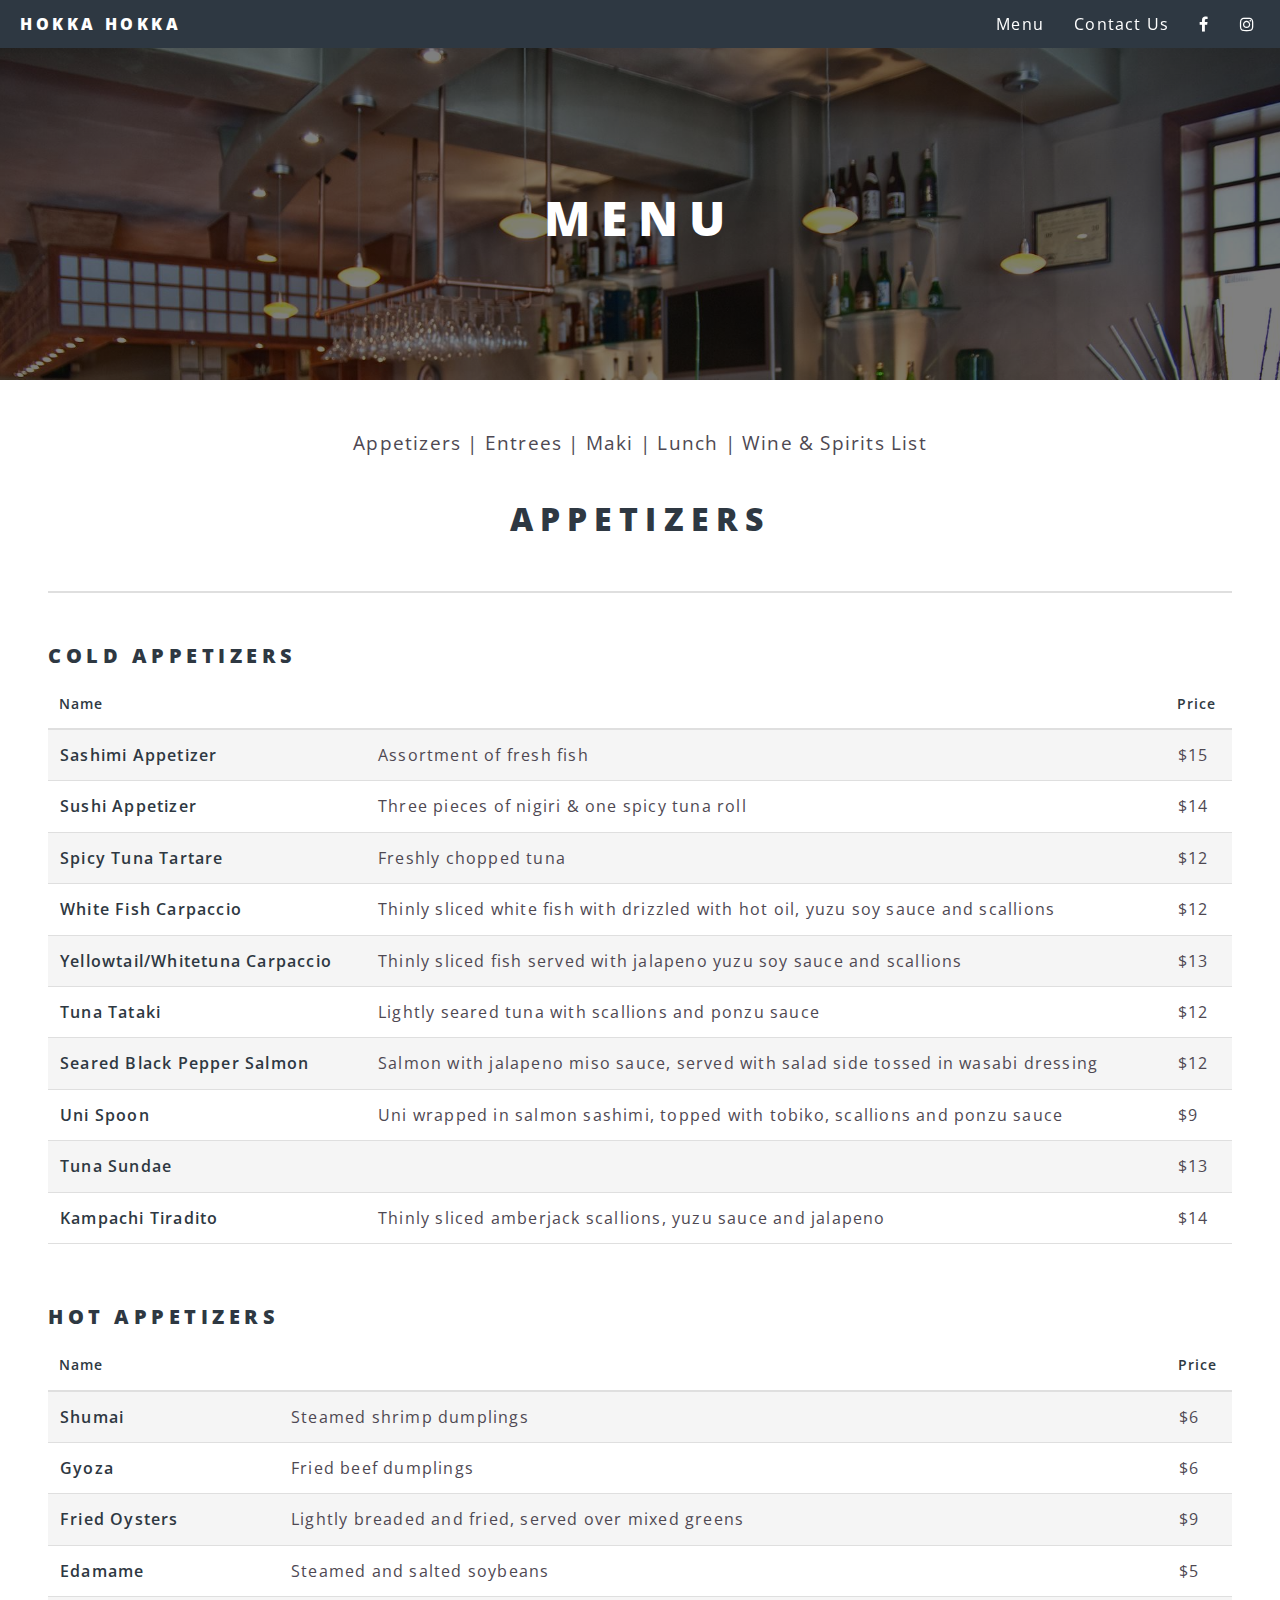
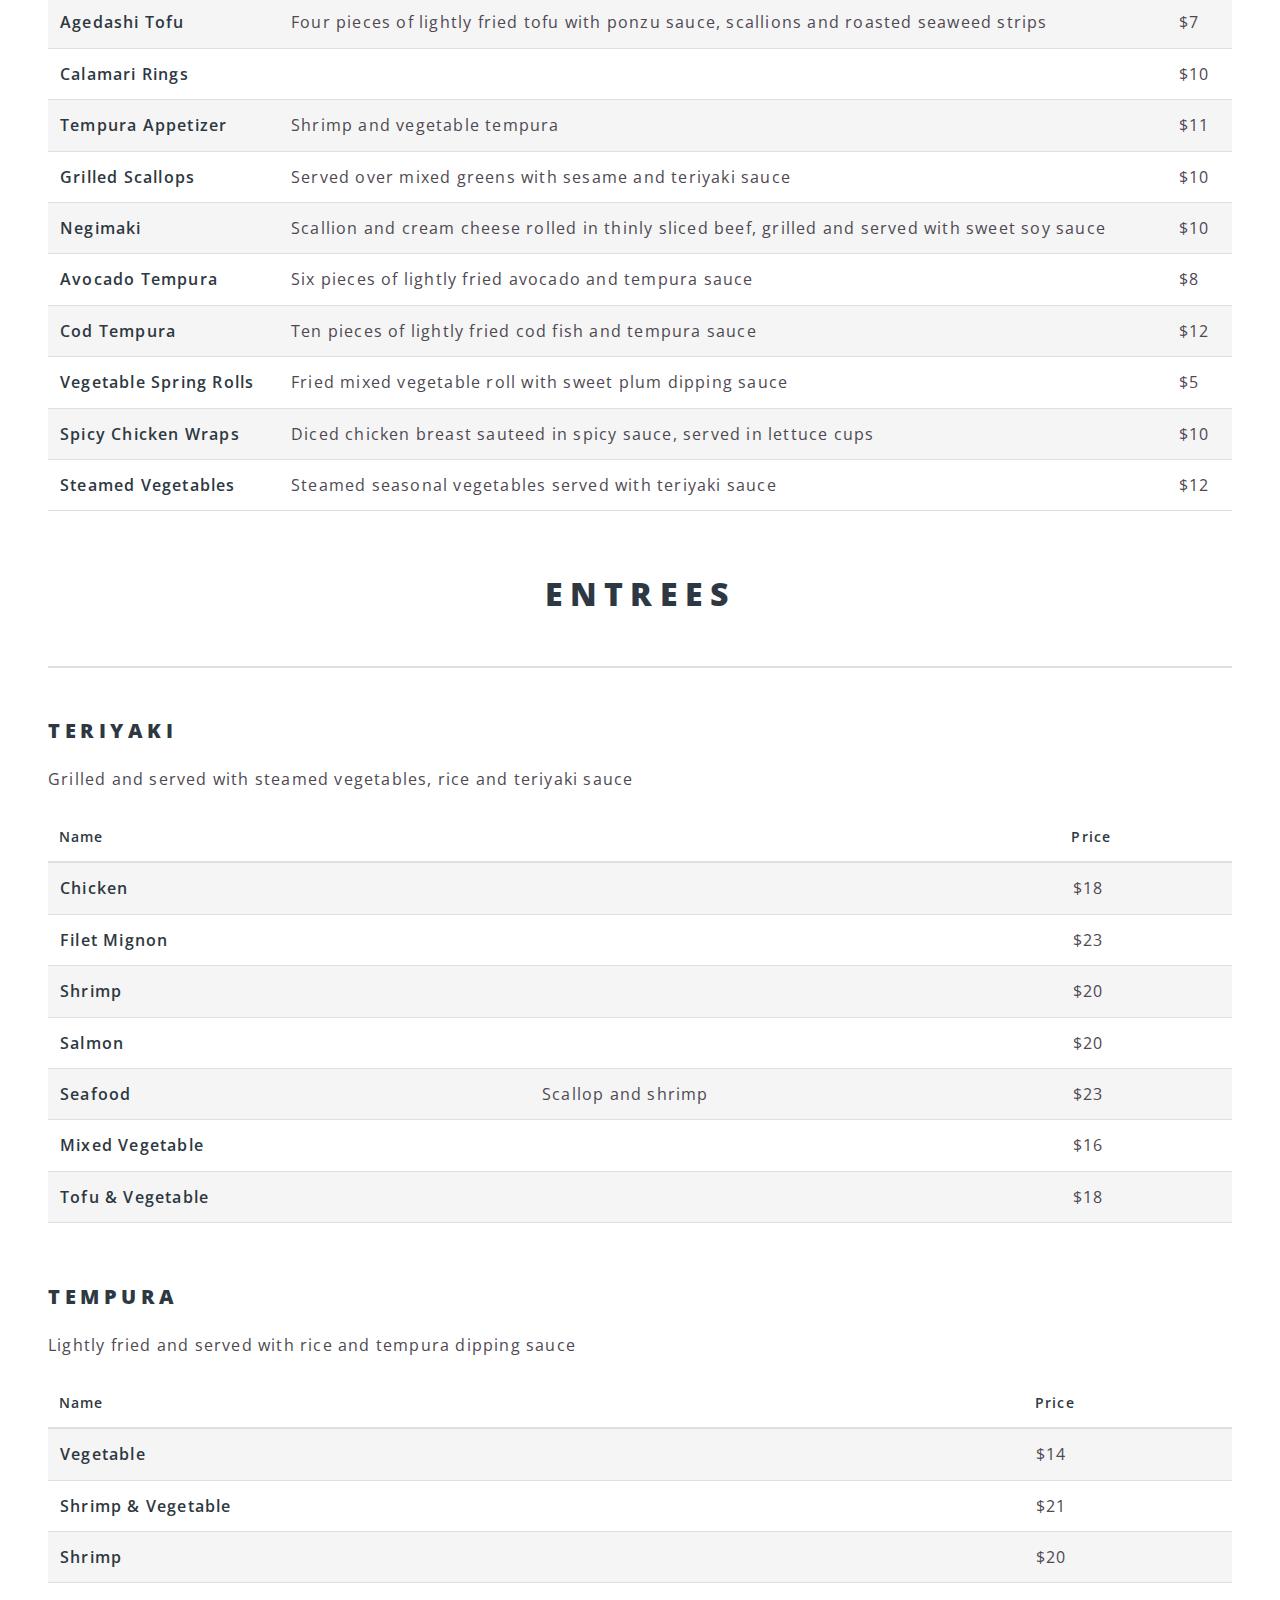
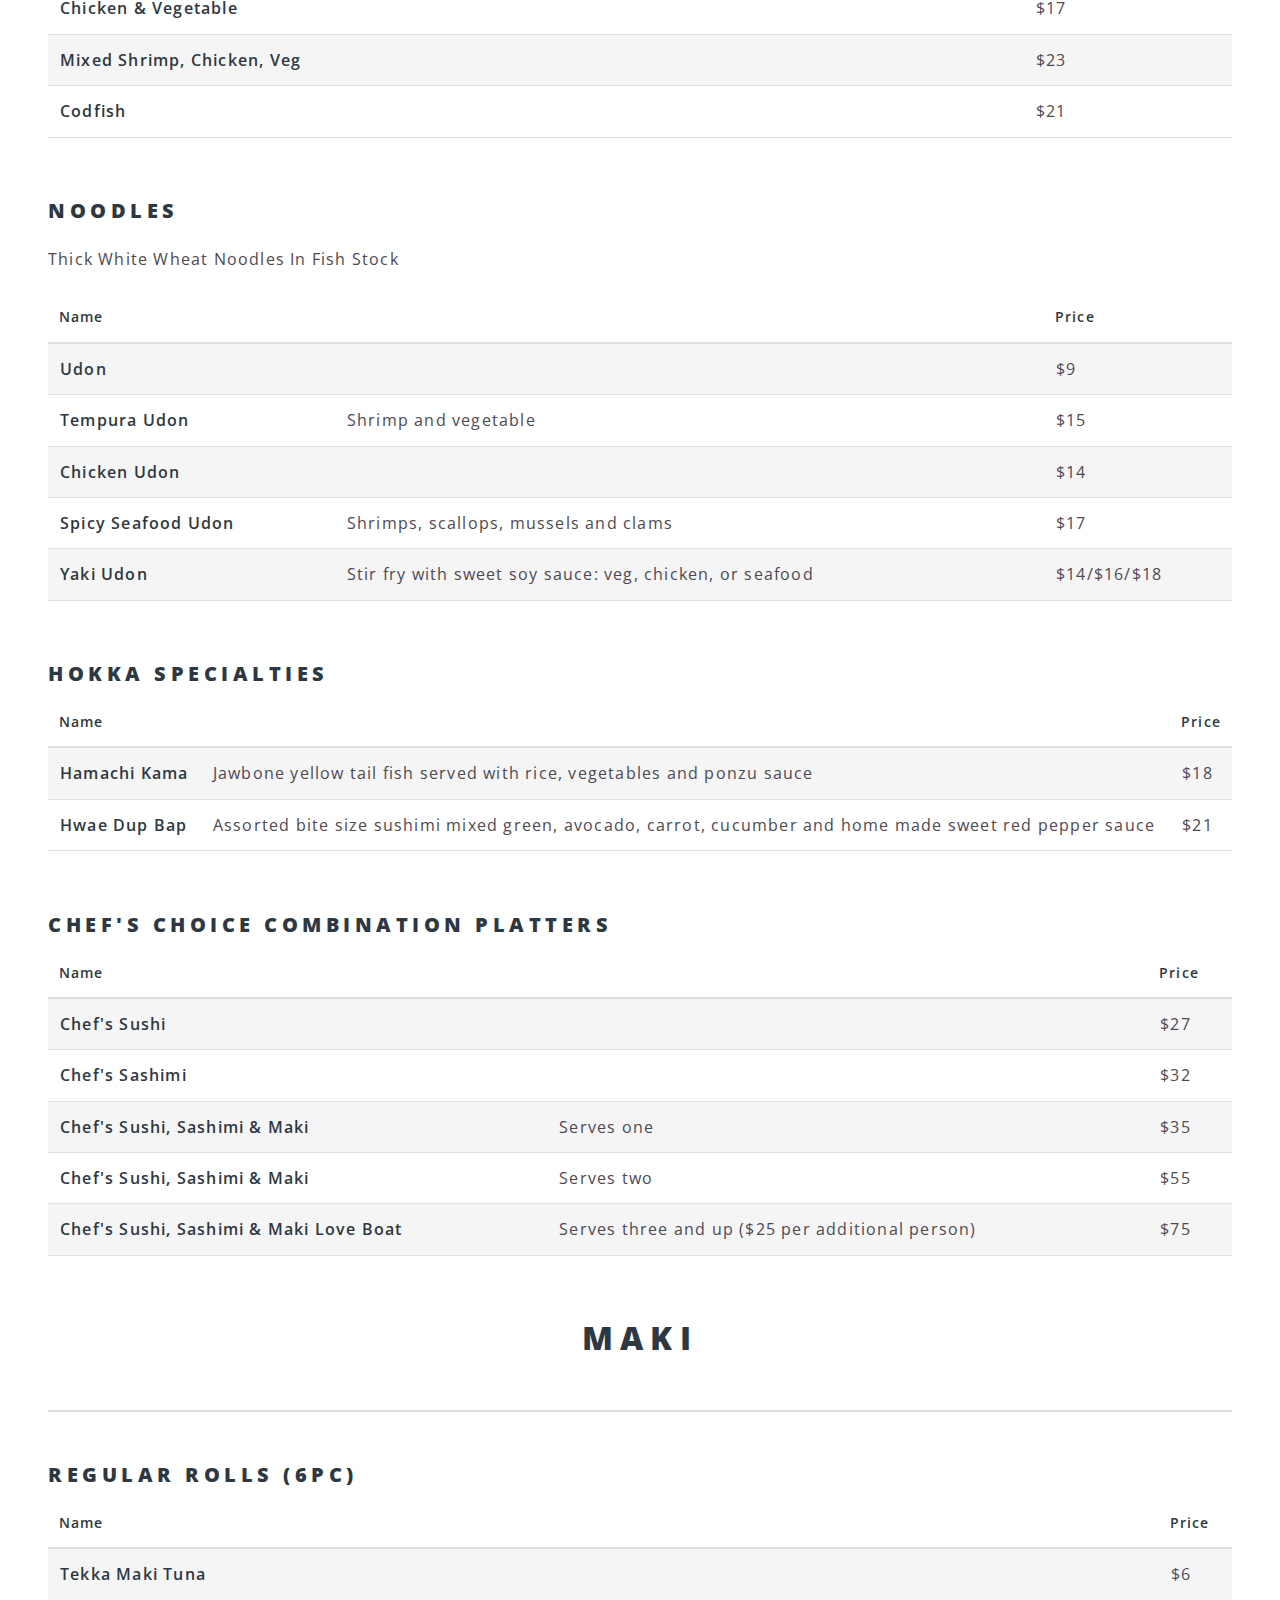
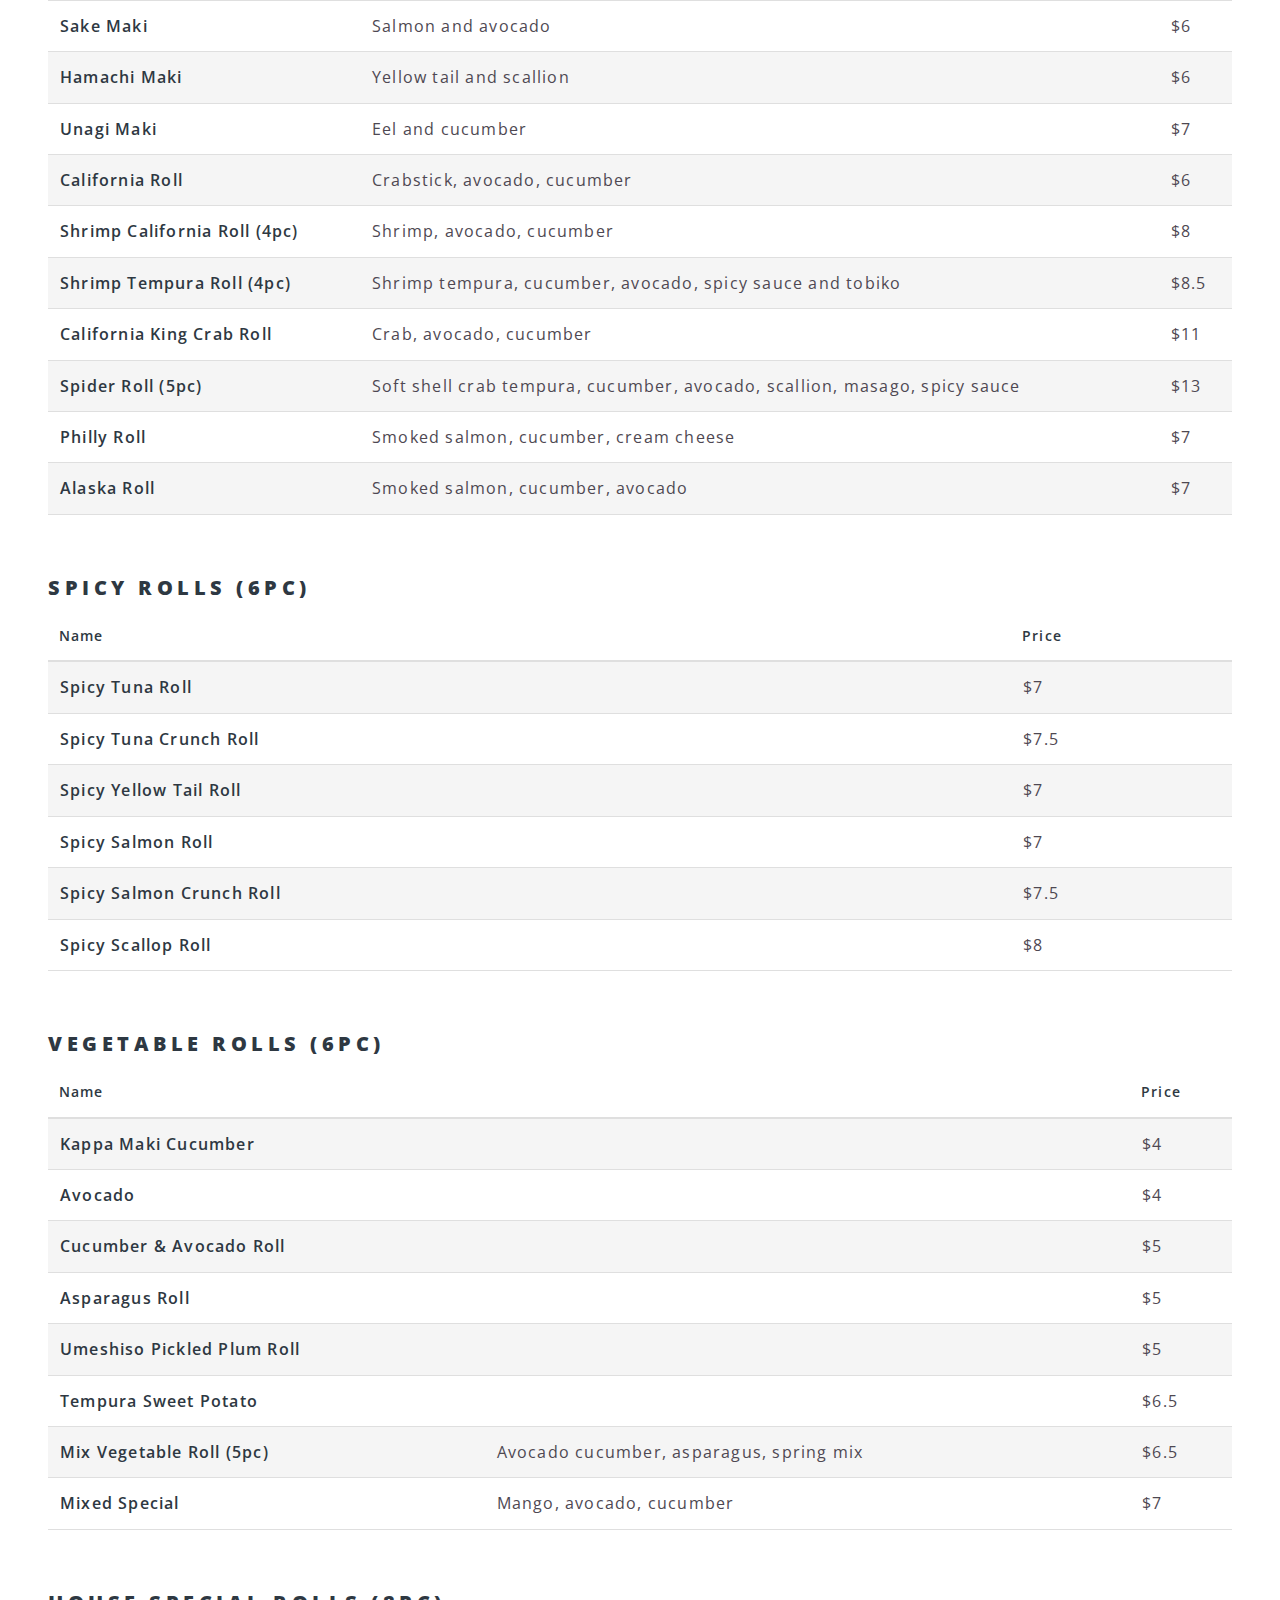
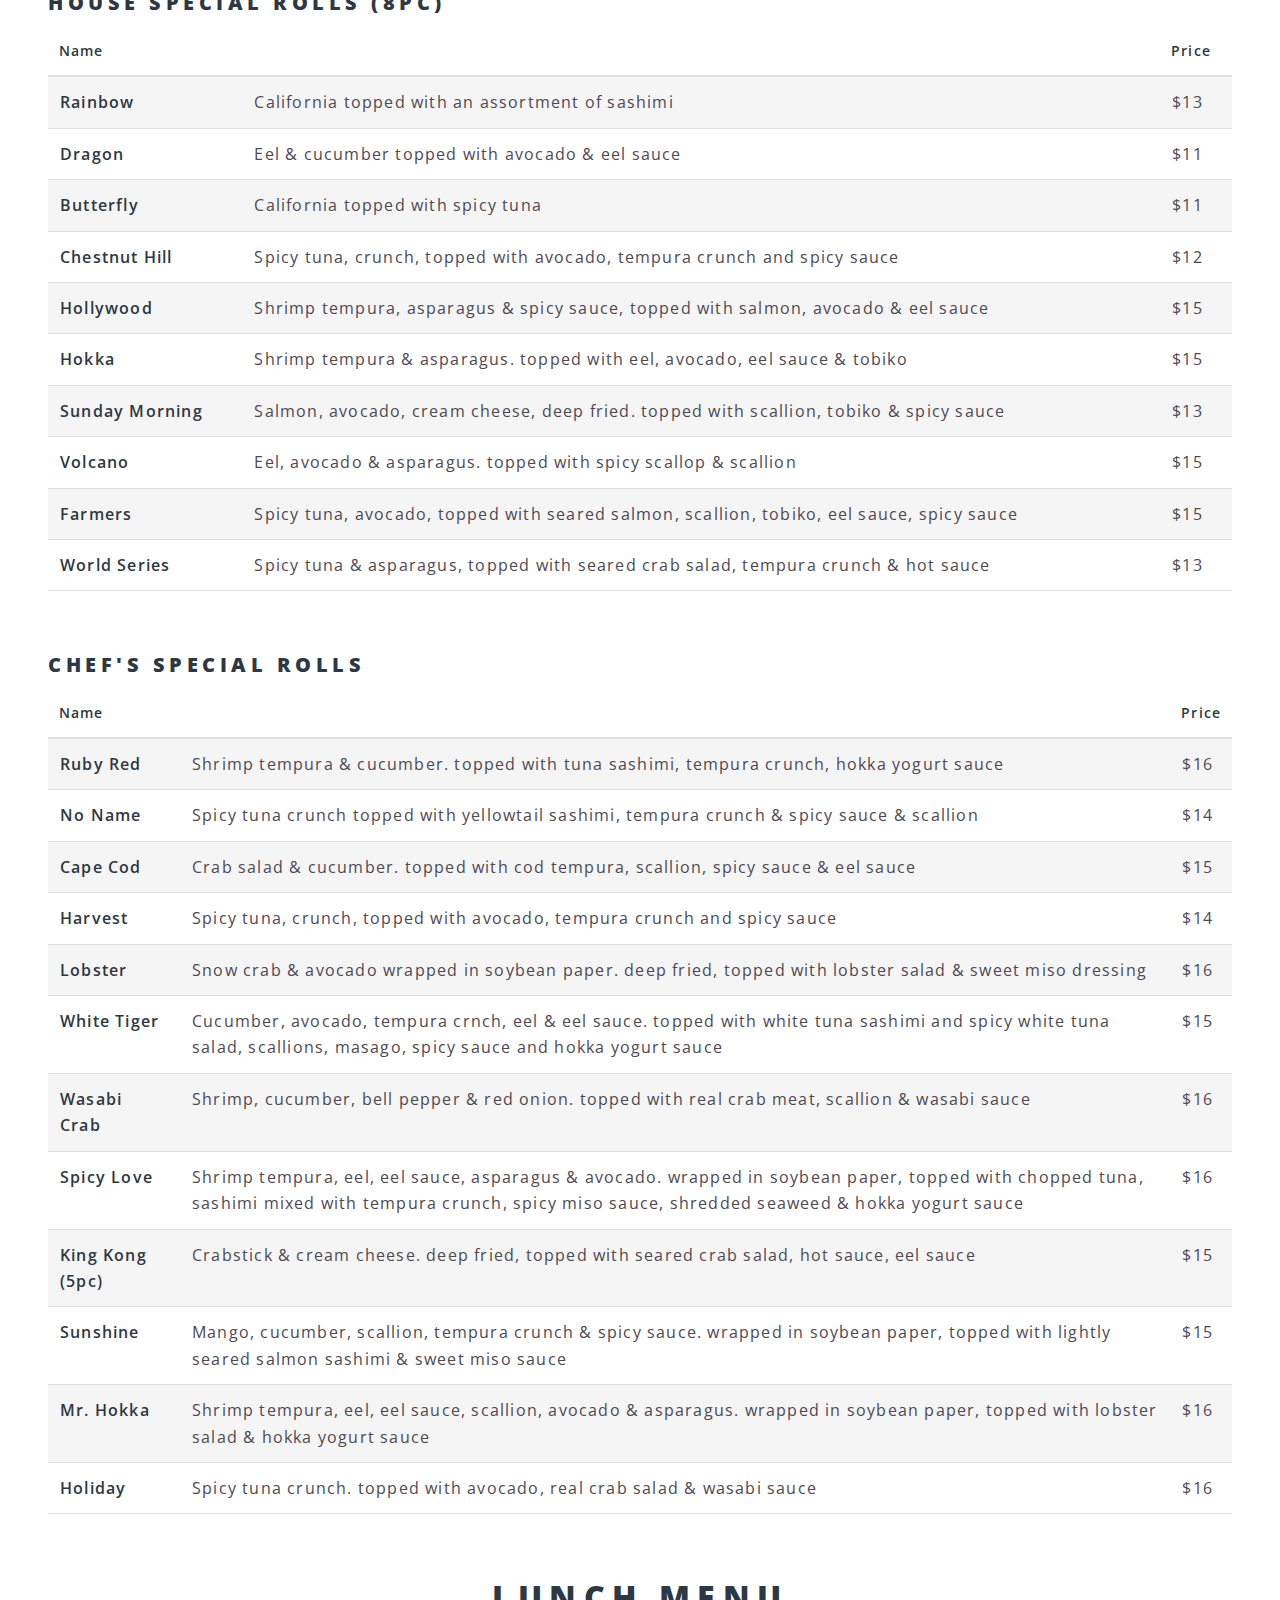
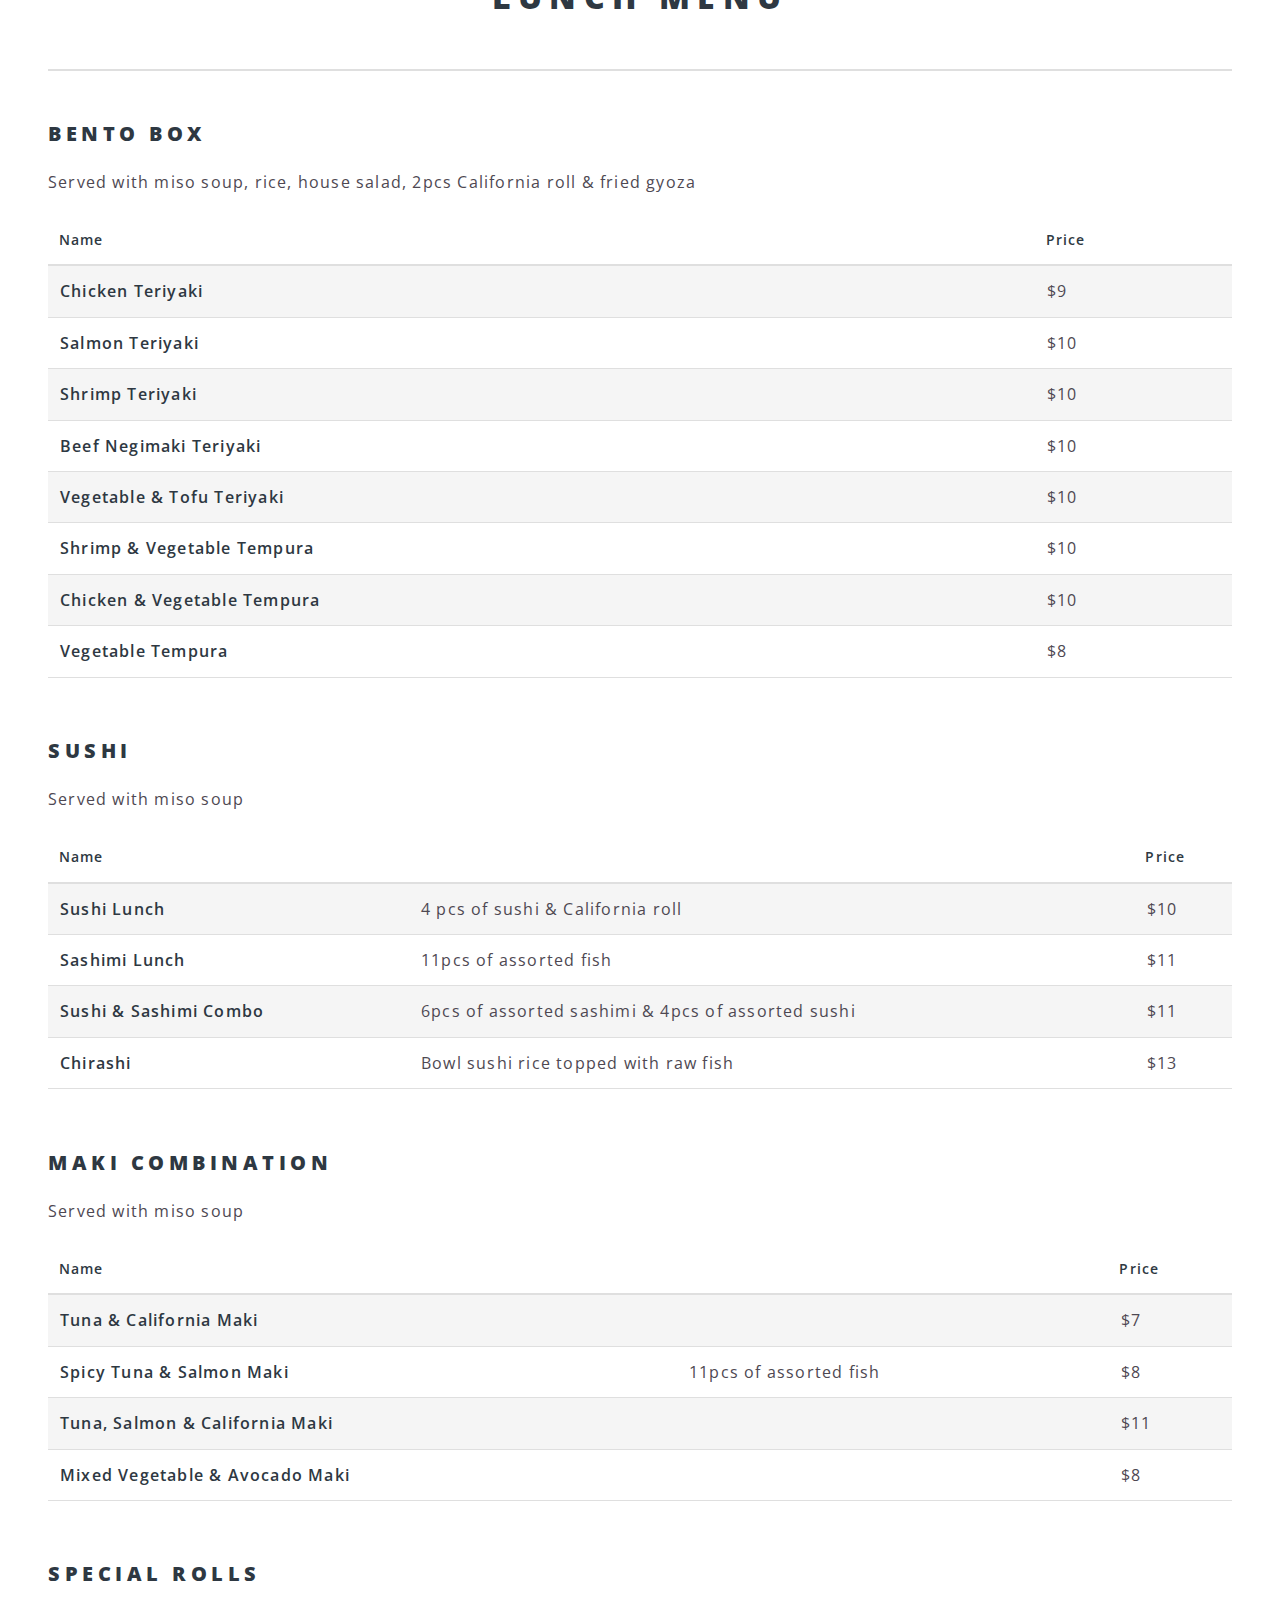
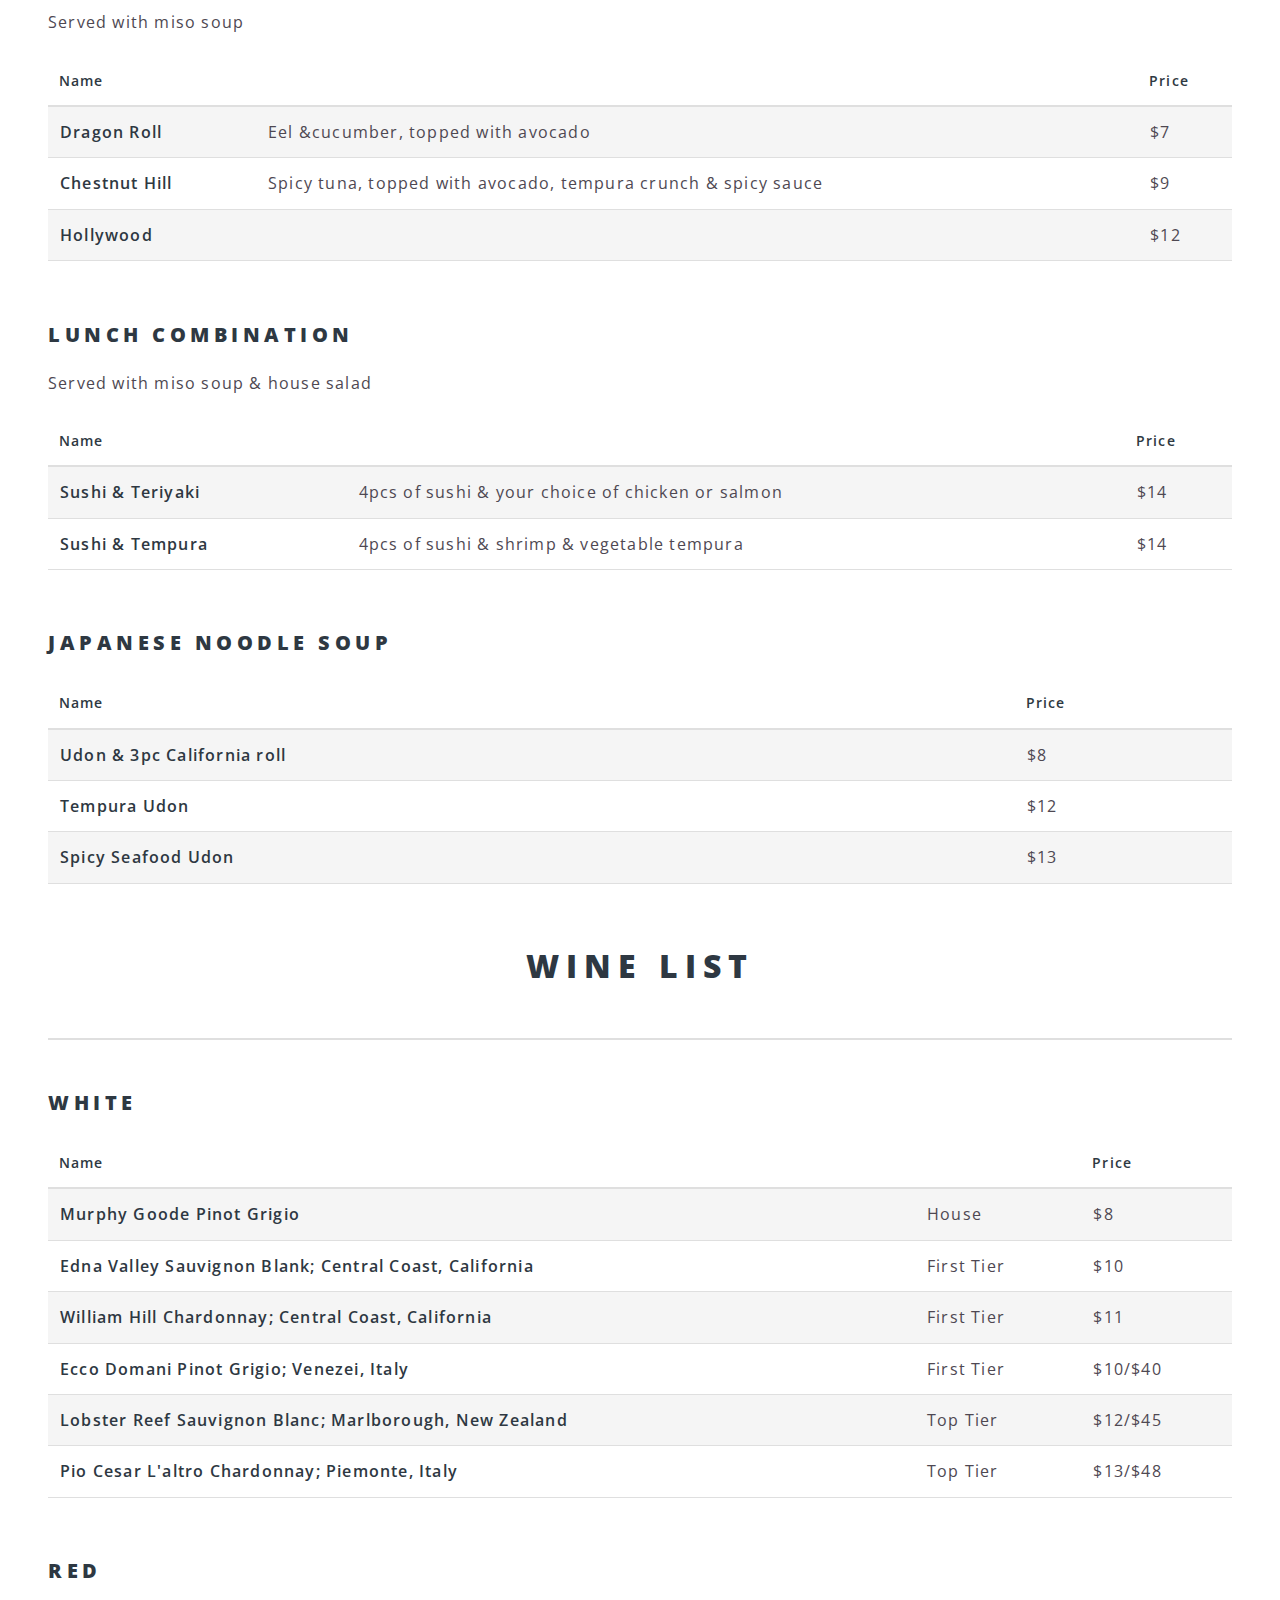
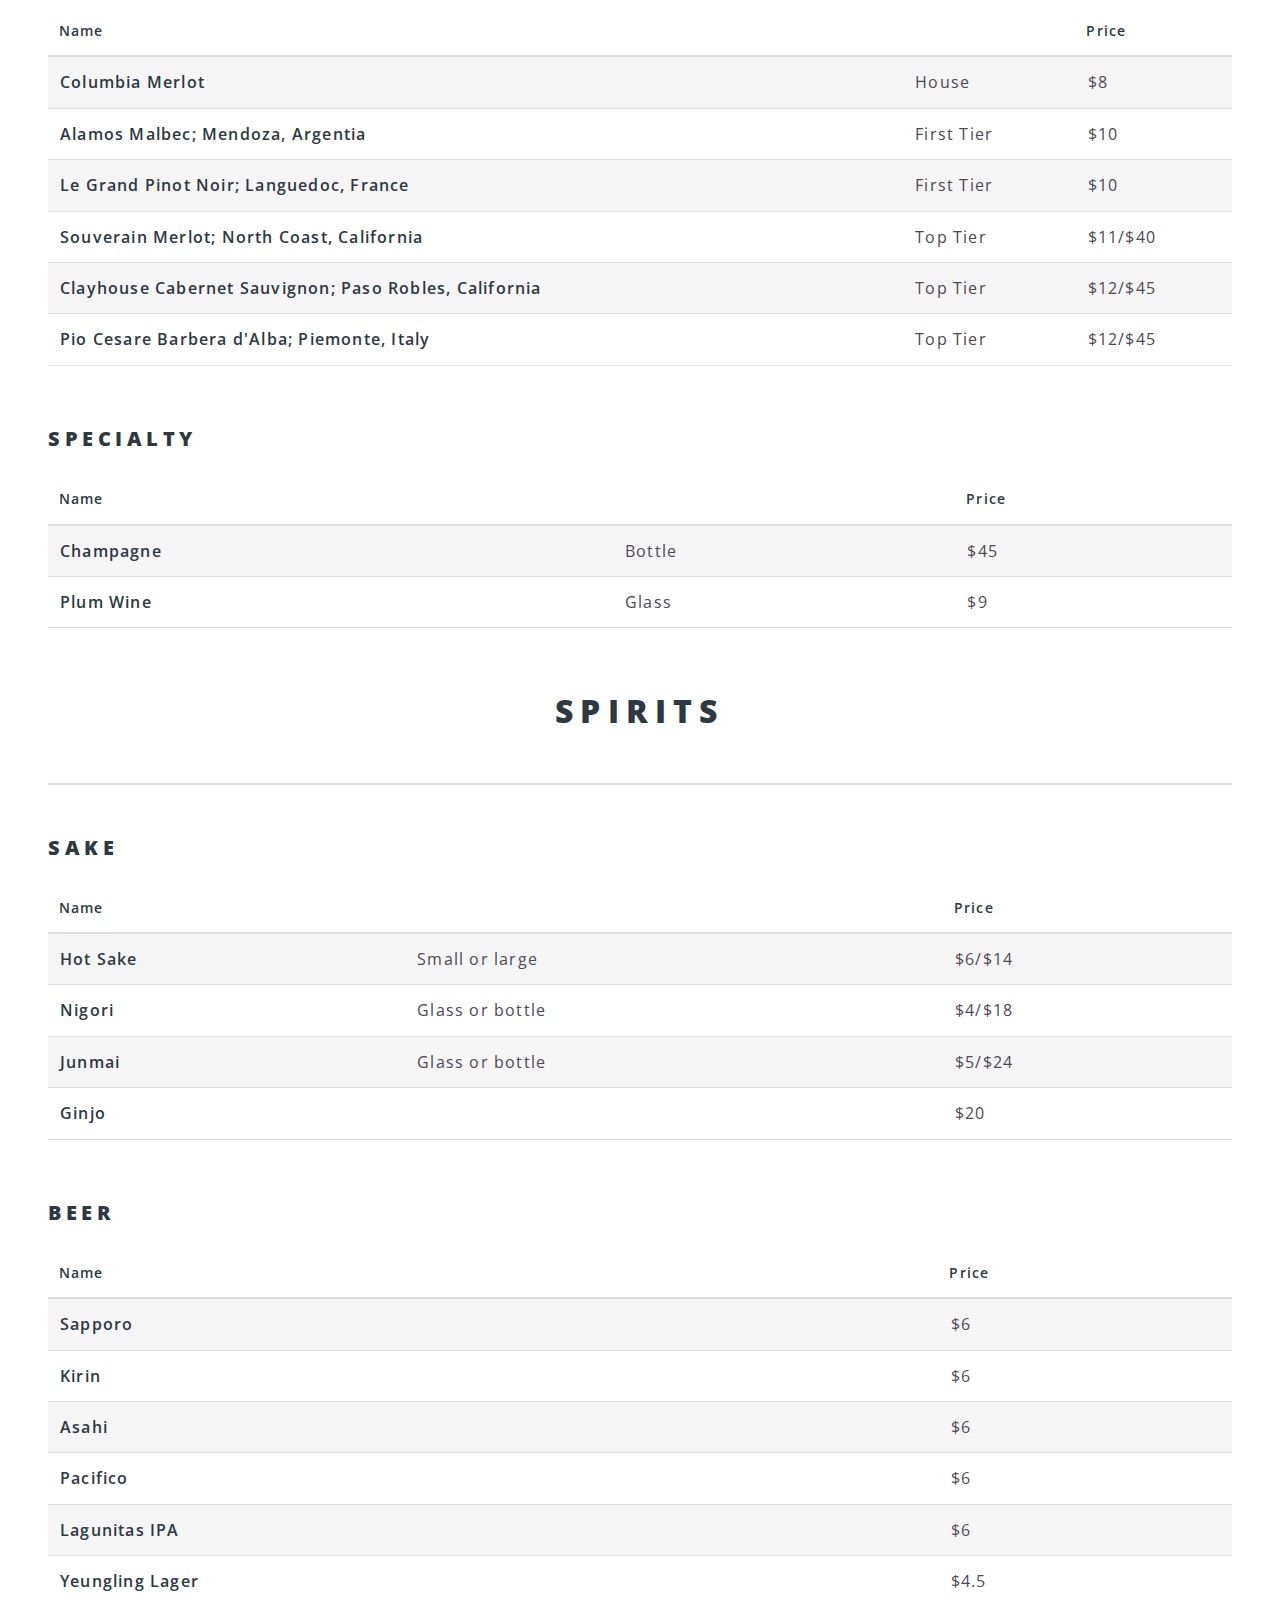
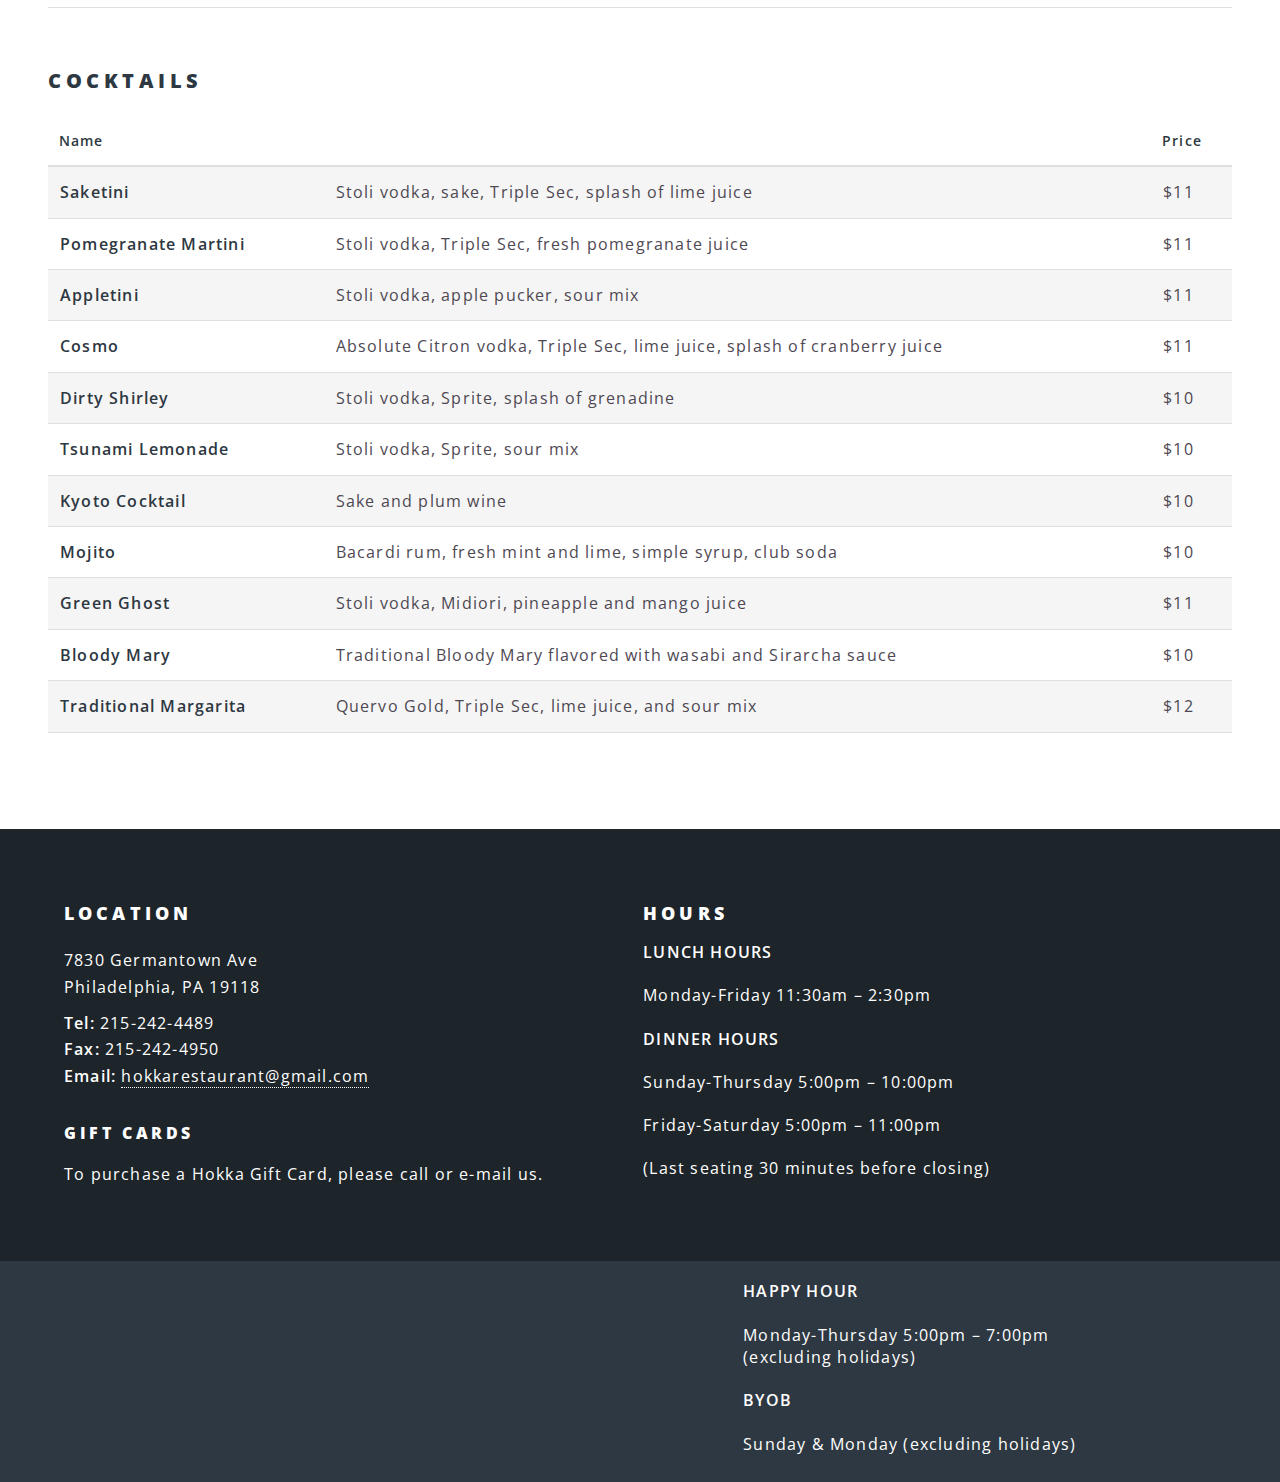
==== menu.html @ ac5560d0 "added nav bar" ====
<!DOCTYPE HTML>
<!--
	Spectral by HTML5 UP
	html5up.net | @ajlkn
	Free for personal and commercial use under the CCA 3.0 license (html5up.net/license)
-->
<html>
	<head>
		<title>Menu - Hokka Hokka</title>
		<meta charset="utf-8" />
		<meta name="viewport" content="width=device-width, initial-scale=1" />
		<meta name="twitter:title" content="Menu"/>
		<meta name="twitter:url" content="http://www.restauranthokka.com/menu/"/>
		<meta name="twitter:card" content="contact"/>

		<meta property="og:site_name" content="Contact Us - Hokka Hokka"/>
		<meta property="og:title" content="Contact Us"/>
		<meta property="og:url" content="http://www.restauranthokka.com/menu/"/>
		<meta property="og:type" content="website"/>

		<meta itemprop="name" content="Contact Page"/>
		<meta itemprop="url" content="http://www.restauranthokka.com/menu/"/>

		<link rel="shortcut icon" href="images/hokka-icon.ico" type="images/hokka-icon.ico">
		<link rel="canonical" href="http://http://www.restauranthokka.com/"/>

		<!--[if lte IE 8]><script src="assets/js/ie/html5shiv.js"></script><![endif]-->
		<link rel="stylesheet" href="assets/css/main.css" />
		<!--[if lte IE 8]><link rel="stylesheet" href="assets/css/ie8.css" /><![endif]-->
		<!--[if lte IE 9]><link rel="stylesheet" href="assets/css/ie9.css" /><![endif]-->
	</head>
	<body>

		<!-- Page Wrapper -->
			<div id="page-wrapper">

				<!-- Header -->
					<header id="header">
						<h1><a href="index.html">Hokka Hokka</a></h1>
						<nav id="nav">
							<div class="navText">
									<a class = "navLink" href="menu.html" class="menuToggle"> Menu </a>
								</div>
							<div class="navText">
								<a href="contact.html" class="navLink"> Contact Us </a>
							</div>
														<div class="mobileNav">
							<div class = "navText">
								<ul class="icons">
									<li><a href="https://www.facebook.com/pages/Hokka-Hokka-Restaurant/210465522297237" class="icon fa-facebook"><span class="label">Facebook</span></a></li>
								</ul>
							</div>
							<div class = "navText">
								<ul class="icons">
									<li><a href="https://www.instagram.com/hokka.hokka/" class="icon fa-instagram"><span class="label">Instagram</span></a></li>
								</ul>
							</div>
						</div>


														<ul class="navDrop">
														  <li class="dropdown">
														    <a href="javascript:void(0)" class="dropbtn" onclick="myFunction()">More</a>
														    <div class="dropdown-content" id="myDropdown">
														      <a href="menu.html">Menu</a>
														      <a href="contact.html">Contact</a>
														    </div>
														  </li>
														</ul>
						</nav>
					</header>

				<!-- Main -->
					<article id="main">
						<header>
							<h2 style="font-size: 3em;">Menu</h2>


<!-- might add navigation jump subtext -->

						</header>
						<section class="wrapper style5" style="padding-top: 50px;">
							<p style = "font-size:1.2em; text-align: center;"><a href="#app"  class = "navLink">Appetizers</a> | <a href="#entrees" class = "navLink">Entrees</a> | <a href="#maki" class = "navLink">Maki</a> | <a href="#lunch" class = "navLink">Lunch</a> | <a href="#wine" class = "navLink">Wine & Spirits List</a></p>
							<section class ="tableMargin">
								<div class="menuTable">
								<a name="app"><h4 class ="app" style="text-align: center; font-size: 2em;">Appetizers</h4></a>
								<hr />
								<h5 style="font-size:1.25em;">Cold Appetizers</h5>
								<div class="table-wrapper">
									<table class="menu" style="width: 100%;">
										<thead>
											<tr>
												<th id="menuName">Name</th>
												<th></th>
												<th id="menuName">Price</th>
											</tr>
										</thead>
										<tbody>
											<tr>
												<td><strong>Sashimi Appetizer</strong></td>
												<td>Assortment of fresh fish</td>
												<td>$15</td>
											</tr>
											<tr>
												<td><strong>Sushi Appetizer</strong></td>
												<td>Three pieces of nigiri & one spicy tuna roll</td>
												<td>$14</td>
											</tr>
											<tr>
												<td><strong>Spicy Tuna Tartare</strong></td>
												<td>Freshly chopped tuna</td>
												<td>$12</td>
											</tr>
											<tr>
												<td><strong>White Fish Carpaccio</strong></td>
												<td>Thinly sliced white fish with drizzled with hot oil, yuzu soy sauce and scallions</td>
												<td>$12</td>
											</tr>
											<tr>
												<td><strong>Yellowtail/Whitetuna Carpaccio</strong></td>
												<td>Thinly sliced fish served with jalapeno yuzu soy sauce and scallions</td>
												<td>$13</td>
											</tr>
											<tr>
												<td><strong>Tuna Tataki</strong></td>
												<td>Lightly seared tuna with scallions and ponzu sauce</td>
												<td>$12</td>
											</tr>
											<tr>
												<td><strong>Seared Black Pepper Salmon</strong></td>
												<td>Salmon with jalapeno miso sauce, served with salad side tossed in wasabi dressing</td>
												<td>$12</td>
											</tr>
											<tr>
												<td><strong>Uni Spoon</strong></td>
												<td>Uni wrapped in salmon sashimi, topped with tobiko, scallions and ponzu sauce</td>
												<td>$9</td>
											</tr>
											<tr>
												<td><strong>Tuna Sundae</strong></td>
												<td></td>
												<td>$13</td>
											</tr>
											<tr>
												<td><strong>Kampachi Tiradito</strong></td>
												<td>Thinly sliced amberjack scallions, yuzu sauce and jalapeno</td>
												<td>$14</td>
											</tr>
										</tbody>
									</table>
								</div>
								<br>
								<h5 style="font-size:1.25em;">Hot Appetizers</h5>
								<div class="table-wrapper">
									<table>
										<thead>
											<tr>
												<th id="menuName">Name</th>
												<th></th>
												<th id="menuName">Price</th>
											</tr>
										</thead>
										<tbody>
											<tr>
												<td><strong>Shumai</strong></td>
												<td>Steamed shrimp dumplings</td>
												<td>$6</td>
											</tr>
											<tr>
												<td><strong>Gyoza</strong></td>
												<td>Fried beef dumplings</td>
												<td>$6</td>
											</tr>
											<tr>
												<td><strong>Fried Oysters</strong></td>
												<td>Lightly breaded and fried, served over mixed greens</td>
												<td>$9</td>
											</tr>
											<tr>
												<td><strong>Edamame</strong></td>
												<td>Steamed and salted soybeans</td>
												<td>$5</td>
											</tr>
											<tr>
												<td><strong>Agedashi Tofu</strong></td>
												<td>Four pieces of lightly fried tofu with ponzu sauce, scallions and roasted seaweed strips</td>
												<td>$7</td>
											</tr>
											<tr>
												<td><strong>Calamari Rings</strong></td>
												<td></td>
												<td>$10</td>
											</tr>
											<tr>
												<td><strong>Tempura Appetizer</strong></td>
												<td>Shrimp and vegetable tempura</td>
												<td>$11</td>
											</tr>
											<tr>
												<td><strong>Grilled Scallops</strong></td>
												<td>Served over mixed greens with sesame and teriyaki sauce</td>
												<td>$10</td>
											</tr>
											<tr>
												<td><strong>Negimaki</strong></td>
												<td>Scallion and cream cheese rolled in thinly sliced beef, grilled and served with sweet soy sauce</td>
												<td>$10</td>
											</tr>
											<tr>
												<td><strong>Avocado Tempura</strong></td>
												<td>Six pieces of lightly fried avocado and tempura sauce</td>
												<td>$8</td>
											</tr>
											<tr>
												<td><strong>Cod Tempura</strong></td>
												<td>Ten pieces of lightly fried cod fish and tempura sauce</td>
												<td>$12</td>
											</tr>
											<tr>
												<td><strong>Vegetable Spring Rolls</strong></td>
												<td>Fried mixed vegetable roll with sweet plum dipping sauce</td>
												<td>$5</td>
											</tr>
											<tr>
												<td><strong>Spicy Chicken Wraps</strong></td>
												<td>Diced chicken breast sauteed in spicy sauce, served in lettuce cups</td>
												<td>$10</td>
											</tr>
											<tr>
												<td><strong>Steamed Vegetables</strong></td>
												<td>Steamed seasonal vegetables served with teriyaki sauce</td>
												<td>$12</td>
											</tr>
										</tbody>
									</table>
								</div>
								<br>
								<a name="entrees"><h4 style="text-align: center; font-size: 2em;">Entrees</h4></a>
								<hr />
								<h5 style="font-size:1.25em;">Teriyaki</h5>
								<p> Grilled and served with steamed vegetables, rice and teriyaki sauce </p>
								<div class="table-wrapper">
									<table>
										<thead>
											<tr>
												<th id="menuName">Name</th>
												<th></th>
												<th id="menuName">Price</th>
											</tr>
										</thead>
										<tbody>
											<tr>
												<td><strong>Chicken</strong></td>
												<td></td>
												<td>$18</td>
											</tr>
											<tr>
												<td><strong>Filet Mignon</strong></td>
												<td></td>
												<td>$23</td>
											</tr>
											<tr>
												<td><strong>Shrimp</strong></td>
												<td></td>
												<td>$20</td>
											</tr>
											<tr>
												<td><strong>Salmon</strong></td>
												<td></td>
												<td>$20</td>
											</tr>
											<tr>
												<td><strong>Seafood</strong></td>
												<td>Scallop and shrimp</td>
												<td>$23</td>
											</tr>
											<tr>
												<td><strong>Mixed Vegetable</strong></td>
												<td></td>
												<td>$16</td>
											</tr>
											<tr>
												<td><strong>Tofu & Vegetable</strong></td>
												<td></td>
												<td>$18</td>
											</tr>
										</tbody>
									</table>
								</div>
								<br>
								<h5 style="font-size:1.25em;">Tempura</h5>
								<p> Lightly fried and served with rice and tempura dipping sauce </p>
								<div class="table-wrapper">
									<table>
										<thead>
											<tr>
												<th id="menuName">Name</th>
												<th></th>
												<th id="menuName">Price</th>
											</tr>
										</thead>
										<tbody>
											<tr>
												<td><strong>Vegetable</strong></td>
												<td></td>
												<td>$14</td>
											</tr>
											<tr>
												<td><strong>Shrimp & Vegetable</strong></td>
												<td></td>
												<td>$21</td>
											</tr>
											<tr>
												<td><strong>Shrimp</strong></td>
												<td></td>
												<td>$20</td>
											</tr>
											<tr>
												<td><strong>Chicken & Vegetable</strong></td>
												<td></td>
												<td>$17</td>
											</tr>
											<tr>
												<td><strong>Mixed Shrimp, Chicken, Veg</strong></td>
												<td></td>
												<td>$23</td>
											</tr>
											<tr>
												<td><strong>Codfish</strong></td>
												<td></td>
												<td>$21</td>
											</tr>
										</tbody>
									</table>
								</div>
								<br>
								<h5 style="font-size:1.25em;">Noodles</h5>
								<p> Thick White Wheat Noodles In Fish Stock </p>
								<div class="table-wrapper">
									<table>
										<thead>
											<tr>
												<th id="menuName">Name</th>
												<th></th>
												<th id="menuName">Price</th>
											</tr>
										</thead>
										<tbody>
											<tr>
												<td><strong>Udon</strong></td>
												<td></td>
												<td>$9</td>
											</tr>
											<tr>
												<td><strong>Tempura Udon</strong></td>
												<td>Shrimp and vegetable</td>
												<td>$15</td>
											</tr>
											<tr>
												<td><strong>Chicken Udon</strong></td>
												<td></td>
												<td>$14</td>
											</tr>
											<tr>
												<td><strong>Spicy Seafood Udon</strong></td>
												<td>Shrimps, scallops, mussels and clams</td>
												<td>$17</td>
											</tr>
											<tr>
												<td><strong>Yaki Udon</strong></td>
												<td>Stir fry with sweet soy sauce: veg, chicken, or seafood</td>
												<td>$14/$16/$18</td>
											</tr>
										</tbody>
									</table>
								</div>
								<br>
								<h5 style="font-size:1.25em;">Hokka Specialties</h5>
								<div class="table-wrapper">
									<table>
										<thead>
											<tr>
												<th id="menuName">Name</th>
												<th></th>
												<th id="menuName">Price</th>
											</tr>
										</thead>
										<tbody>
											<tr>
												<td><strong>Hamachi Kama</strong></td>
												<td>Jawbone yellow tail fish served with rice, vegetables and ponzu sauce</td>
												<td>$18</td>
											</tr>
											<tr>
												<td><strong>Hwae Dup Bap</strong></td>
												<td>Assorted bite size sushimi mixed green, avocado, carrot, cucumber and home made sweet red pepper sauce</td>
												<td>$21</td>
											</tr>
										</tbody>
									</table>
								</div>
								<br>
								<h5 style="font-size:1.25em;">Chef's Choice Combination Platters</h5>
								<div class="table-wrapper">
									<table>
										<thead>
											<tr>
												<th id="menuName">Name</th>
												<th></th>
												<th id="menuName">Price</th>
											</tr>
										</thead>
										<tbody>
											<tr>
												<td><strong>Chef's Sushi</strong></td>
												<td></td>
												<td>$27</td>
											</tr>
											<tr>
												<td><strong>Chef's Sashimi</strong></td>
												<td></td>
												<td>$32</td>
											</tr>
											<tr>
												<td><strong>Chef's Sushi, Sashimi & Maki</strong></td>
												<td>Serves one</td>
												<td>$35</td>
											</tr>
											<tr>
												<td><strong>Chef's Sushi, Sashimi & Maki</strong></td>
												<td>Serves two</td>
												<td>$55</td>
											</tr>
											<tr>
												<td><strong>Chef's Sushi, Sashimi & Maki Love Boat</strong></td>
												<td>Serves three and up ($25 per additional person)</td>
												<td>$75</td>
											</tr>
										</tbody>
									</table>
								</div>
								<br>
								<a name="maki"><h4 style="text-align: center; font-size: 2em;">Maki</h4></a>
								<hr />
								<h5 style="font-size:1.25em;">Regular Rolls (6pc)</h5>
								<div class="table-wrapper">
									<table>
										<thead>
											<tr>
												<th id="menuName">Name</th>
												<th></th>
												<th id="menuName">Price</th>
											</tr>
										</thead>
										<tbody>
											<tr>
												<td><strong>Tekka Maki Tuna</strong></td>
												<td></td>
												<td>$6</td>
											</tr>
											<tr>
												<td><strong>Sake Maki</strong></td>
												<td>Salmon and avocado</td>
												<td>$6</td>
											</tr>
											<tr>
												<td><strong>Hamachi Maki</strong></td>
												<td>Yellow tail and scallion</td>
												<td>$6</td>
											</tr>
											<tr>
												<td><strong>Unagi Maki</strong></td>
												<td>Eel and cucumber</td>
												<td>$7</td>
											</tr>
											<tr>
												<td><strong>California Roll</strong></td>
												<td>Crabstick, avocado, cucumber</td>
												<td>$6</td>
											</tr>
											<tr>
												<td><strong>Shrimp California Roll (4pc)</strong></td>
												<td>Shrimp, avocado, cucumber</td>
												<td>$8</td>
											</tr>
											<tr>
												<td><strong>Shrimp Tempura Roll (4pc)</strong></td>
												<td>Shrimp tempura, cucumber, avocado, spicy sauce and tobiko</td>
												<td>$8.5</td>
											</tr>
											<tr>
												<td><strong>California King Crab Roll</strong></td>
												<td>Crab, avocado, cucumber</td>
												<td>$11</td>
											</tr>
											<tr>
												<td><strong>Spider Roll (5pc)</strong></td>
												<td>Soft shell crab tempura, cucumber, avocado, scallion, masago, spicy sauce</td>
												<td>$13</td>
											</tr>
											<tr>
												<td><strong>Philly Roll</strong></td>
												<td>Smoked salmon, cucumber, cream cheese</td>
												<td>$7</td>
											</tr>
											<tr>
												<td><strong>Alaska Roll</strong></td>
												<td>Smoked salmon, cucumber, avocado</td>
												<td>$7</td>
											</tr>
										</tbody>
									</table>
								</div>
								<br>
								<h5 style="font-size:1.25em;">Spicy Rolls (6pc)</h5>
								<div class="table-wrapper">
									<table>
										<thead>
											<tr>
												<th id="menuName">Name</th>
												<th></th>
												<th id="menuName">Price</th>
											</tr>
										</thead>
										<tbody>
											<tr>
												<td><strong>Spicy Tuna Roll</strong></td>
												<td></td>
												<td>$7</td>
											</tr>
											<tr>
												<td><strong>Spicy Tuna Crunch Roll</strong></td>
												<td></td>
												<td>$7.5</td>
											</tr>
											<tr>
												<td><strong>Spicy Yellow Tail Roll</strong></td>
												<td></td>
												<td>$7</td>
											</tr>
											<tr>
												<td><strong>Spicy Salmon Roll</strong></td>
												<td></td>
												<td>$7</td>
											</tr>
											<tr>
												<td><strong>Spicy Salmon Crunch Roll</strong></td>
												<td></td>
												<td>$7.5</td>
											</tr>
											<tr>
												<td><strong>Spicy Scallop Roll</strong></td>
												<td></td>
												<td>$8</td>
											</tr>
										</tbody>
									</table>
								</div>
								<br>
								<h5 style="font-size:1.25em;">Vegetable Rolls (6pc)</h5>
								<div class="table-wrapper">
									<table>
										<thead>
											<tr>
												<th id="menuName">Name</th>
												<th></th>
												<th id="menuName">Price</th>
											</tr>
										</thead>
										<tbody>
											<tr>
												<td><strong>Kappa Maki Cucumber</strong></td>
												<td></td>
												<td>$4</td>
											</tr>
											<tr>
												<td><strong>Avocado</strong></td>
												<td></td>
												<td>$4</td>
											</tr>
											<tr>
												<td><strong>Cucumber & Avocado Roll</strong></td>
												<td></td>
												<td>$5</td>
											</tr>
											<tr>
												<td><strong>Asparagus Roll</strong></td>
												<td></td>
												<td>$5</td>
											</tr>
											<tr>
												<td><strong>Umeshiso Pickled Plum Roll</strong></td>
												<td></td>
												<td>$5</td>
											</tr>
											<tr>
												<td><strong>Tempura Sweet Potato</strong></td>
												<td></td>
												<td>$6.5</td>
											</tr>
											<tr>
												<td><strong>Mix Vegetable Roll (5pc)</strong></td>
												<td>Avocado cucumber, asparagus, spring mix</td>
												<td>$6.5</td>
											</tr>
											<tr>
												<td><strong>Mixed Special</strong></td>
												<td>Mango, avocado, cucumber</td>
												<td>$7</td>
											</tr>
										</tbody>
									</table>
								</div>
								<br>

								<h5 style="font-size:1.25em;">House Special Rolls (8pc)</h5>
								<div class="table-wrapper">
									<table>
										<thead>
											<tr>
												<th id="menuName">Name</th>
												<th></th>
												<th id="menuName">Price</th>
											</tr>
										</thead>
										<tbody>
											<tr>
												<td><strong>Rainbow</strong></td>
												<td>California topped with an assortment of sashimi</td>
												<td>$13</td>
											</tr>
											<tr>
												<td><strong>Dragon</strong></td>
												<td>Eel & cucumber topped with avocado & eel sauce</td>
												<td>$11</td>
											</tr>
											<tr>
												<td><strong>Butterfly</strong></td>
												<td>California topped with spicy tuna</td>
												<td>$11</td>
											</tr>
											<tr>
												<td><strong>Chestnut Hill</strong></td>
												<td>Spicy tuna, crunch, topped with avocado, tempura crunch and spicy sauce</td>
												<td>$12</td>
											</tr>
											<tr>
												<td><strong>Hollywood</strong></td>
												<td>Shrimp tempura, asparagus & spicy sauce, topped with salmon, avocado & eel sauce</td>
												<td>$15</td>
											</tr>
											<tr>
												<td><strong>Hokka</strong></td>
												<td>Shrimp tempura & asparagus. topped with eel, avocado, eel sauce & tobiko</td>
												<td>$15</td>
											</tr>
											<tr>
												<td><strong>Sunday Morning</strong></td>
												<td>Salmon, avocado, cream cheese, deep fried. topped with scallion, tobiko & spicy sauce</td>
												<td>$13</td>
											</tr>
											<tr>
												<td><strong>Volcano</strong></td>
												<td>Eel, avocado & asparagus. topped with spicy scallop & scallion</td>
												<td>$15</td>
											</tr>
											<tr>
												<td><strong>Farmers</strong></td>
												<td>Spicy tuna, avocado, topped with seared salmon, scallion, tobiko, eel sauce, spicy sauce</td>
												<td>$15</td>
											</tr>
											<tr>
												<td><strong>World Series</strong></td>
												<td>Spicy tuna & asparagus, topped with seared crab salad, tempura crunch & hot sauce</td>
												<td>$13</td>
											</tr>
										</tbody>
									</table>
								</div>
								<br>
								<h5 style="font-size:1.25em;">Chef's Special Rolls</h5>
								<div class="table-wrapper">
									<table>
										<thead>
											<tr>
												<th id="menuName">Name</th>
												<th></th>
												<th id="menuName">Price</th>
											</tr>
										</thead>
										<tbody>
											<tr>
												<td><strong>Ruby Red</strong></td>
												<td>Shrimp tempura & cucumber. topped with tuna sashimi, tempura crunch, hokka yogurt sauce</td>
												<td>$16</td>
											</tr>
											<tr>
												<td><strong>No Name</strong></td>
												<td>Spicy tuna crunch topped with yellowtail sashimi, tempura crunch & spicy sauce & scallion</td>
												<td>$14</td>
											</tr>
											<tr>
												<td><strong>Cape Cod</strong></td>
												<td>Crab salad & cucumber. topped with cod tempura, scallion, spicy sauce & eel sauce</td>
												<td>$15</td>
											</tr>
											<tr>
												<td><strong>Harvest</strong></td>
												<td>Spicy tuna, crunch, topped with avocado, tempura crunch and spicy sauce</td>
												<td>$14</td>
											</tr>
											<tr>
												<td><strong>Lobster</strong></td>
												<td>Snow crab & avocado wrapped in soybean paper. deep fried, topped with lobster salad & sweet miso dressing</td>
												<td>$16</td>
											</tr>
											<tr>
												<td><strong>White Tiger</strong></td>
												<td>Cucumber, avocado, tempura crnch, eel & eel sauce. topped with white tuna sashimi and spicy white tuna salad, scallions, masago, spicy sauce and hokka yogurt sauce</td>
												<td>$15</td>
											</tr>
											<tr>
												<td><strong>Wasabi Crab</strong></td>
												<td>Shrimp, cucumber, bell pepper & red onion. topped with real crab meat, scallion & wasabi sauce</td>
												<td>$16</td>
											</tr>
											<tr>
												<td><strong>Spicy Love</strong></td>
												<td>Shrimp tempura, eel, eel sauce, asparagus & avocado. wrapped in soybean paper, topped with chopped tuna, sashimi mixed with tempura crunch, spicy miso sauce, shredded seaweed & hokka yogurt sauce</td>
												<td>$16</td>
											</tr>
											<tr>
												<td><strong>King Kong (5pc)</strong></td>
												<td>Crabstick & cream cheese. deep fried, topped with seared crab salad, hot sauce, eel sauce</td>
												<td>$15</td>
											</tr>
											<tr>
												<td><strong>Sunshine</strong></td>
												<td>Mango, cucumber, scallion, tempura crunch & spicy sauce. wrapped in soybean paper, topped with lightly seared salmon sashimi & sweet miso sauce</td>
												<td>$15</td>
											</tr>
											<tr>
												<td><strong>Mr. Hokka</strong></td>
												<td>Shrimp tempura, eel, eel sauce, scallion, avocado & asparagus. wrapped in soybean paper, topped with lobster salad & hokka yogurt sauce</td>
												<td>$16</td>
											</tr>
											<tr>
												<td><strong>Holiday</strong></td>
												<td>Spicy tuna crunch. topped with avocado, real crab salad & wasabi sauce</td>
												<td>$16</td>
											</tr>
										</tbody>
									</table>
								</div>
								<br>

								<a name="lunch"><h4 style="text-align: center; font-size: 2em;">Lunch Menu</h4></a>
								<hr />
								<h5 style="font-size:1.25em;">Bento Box</h5>
								<p>Served with miso soup, rice, house salad, 2pcs California roll & fried gyoza</p>
								<div class="table-wrapper">
									<table>
										<thead>
											<tr>
												<th id="menuName">Name</th>
												<th></th>
												<th id="menuName">Price</th>
											</tr>
										</thead>
										<tbody>
											<tr>
												<td><strong>Chicken Teriyaki</strong></td>
												<td></td>
												<td>$9</td>
											</tr>
											<tr>
												<td><strong>Salmon Teriyaki</strong></td>
												<td></td>
												<td>$10</td>
											</tr>
											<tr>
												<td><strong>Shrimp Teriyaki</strong></td>
												<td></td>
												<td>$10</td>
											</tr>
											<tr>
												<td><strong>Beef Negimaki Teriyaki</strong></td>
												<td></td>
												<td>$10</td>
											</tr>
											<tr>
												<td><strong>Vegetable & Tofu Teriyaki</strong></td>
												<td></td>
												<td>$10</td>
											</tr>
											<tr>
												<td><strong>Shrimp & Vegetable Tempura</strong></td>
												<td></td>
												<td>$10</td>
											</tr>
											<tr>
												<td><strong>Chicken & Vegetable Tempura</strong></td>
												<td></td>
												<td>$10</td>
											</tr>
											<tr>
												<td><strong>Vegetable Tempura</strong></td>
												<td></td>
												<td>$8</td>
										</tbody>
									</table>
								</div>
								<br>
								<h5 style="font-size:1.25em;">Sushi</h5>
								<p>Served with miso soup</p>
								<div class="table-wrapper">
									<table>
										<thead>
											<tr>
												<th id="menuName">Name</th>
												<th></th>
												<th id="menuName">Price</th>
											</tr>
										</thead>
										<tbody>
											<tr>
												<td><strong>Sushi Lunch</strong></td>
												<td>4 pcs of sushi & California roll</td>
												<td>$10</td>
											</tr>
											<tr>
												<td><strong>Sashimi Lunch</strong></td>
												<td>11pcs of assorted fish</td>
												<td>$11</td>
											</tr>
											<tr>
												<td><strong>Sushi & Sashimi Combo</strong></td>
												<td>6pcs of assorted sashimi & 4pcs of assorted sushi</td>
												<td>$11</td>
											</tr>
											<tr>
												<td><strong>Chirashi</strong></td>
												<td>Bowl sushi rice topped with raw fish</td>
												<td>$13</td>
											</tr>
										</tbody>
									</table>
								</div>
								<br>
								<h5 style="font-size:1.25em;">Maki Combination</h5>
								<p>Served with miso soup</p>
								<div class="table-wrapper">
									<table>
										<thead>
											<tr>
												<th id="menuName">Name</th>
												<th></th>
												<th id="menuName">Price</th>
											</tr>
										</thead>
										<tbody>
											<tr>
												<td><strong>Tuna & California Maki</strong></td>
												<td></td>
												<td>$7</td>
											</tr>
											<tr>
												<td><strong>Spicy Tuna & Salmon Maki</strong></td>
												<td>11pcs of assorted fish</td>
												<td>$8</td>
											</tr>
											<tr>
												<td><strong>Tuna, Salmon & California Maki</strong></td>
												<td></td>
												<td>$11</td>
											</tr>
											<tr>
												<td><strong>Mixed Vegetable & Avocado Maki</strong></td>
												<td></td>
												<td>$8</td>
											</tr>
										</tbody>
									</table>
								</div>
								<br>
								<h5 style="font-size:1.25em;">Special Rolls</h5>
								<p>Served with miso soup</p>
								<div class="table-wrapper">
									<table>
										<thead>
											<tr>
												<th id="menuName">Name</th>
												<th></th>
												<th id="menuName">Price</th>
											</tr>
										</thead>
										<tbody>
											<tr>
												<td><strong>Dragon Roll</strong></td>
												<td>Eel &cucumber, topped with avocado</td>
												<td>$7</td>
											</tr>
											<tr>
												<td><strong>Chestnut Hill</strong></td>
												<td>Spicy tuna, topped with avocado, tempura crunch & spicy sauce</td>
												<td>$9</td>
											</tr>
											<tr>
												<td><strong>Hollywood</strong></td>
												<td></td>
												<td>$12</td>
											</tr>
										</tbody>
									</table>
								</div>
								<br>
								<h5 style="font-size:1.25em;">Lunch Combination</h5>
								<p>Served with miso soup & house salad</p>
								<div class="table-wrapper">
									<table>
										<thead>
											<tr>
												<th id="menuName">Name</th>
												<th></th>
												<th id="menuName">Price</th>
											</tr>
										</thead>
										<tbody>
											<tr>
												<td><strong>Sushi & Teriyaki</strong></td>
												<td>4pcs of sushi & your choice of chicken or salmon</td>
												<td>$14</td>
											</tr>
											<tr>
												<td><strong>Sushi & Tempura</strong></td>
												<td>4pcs of sushi & shrimp & vegetable tempura</td>
												<td>$14</td>
											</tr>
										</tbody>
									</table>
								</div>
								<br>
								<h5 style="font-size:1.25em;">Japanese Noodle Soup</h5>
								<p></p>
								<div class="table-wrapper">
									<table>
										<thead>
											<tr>
												<th id="menuName">Name</th>
												<th></th>
												<th id="menuName">Price</th>
											</tr>
										</thead>
										<tbody>
											<tr>
												<td><strong>Udon & 3pc California roll</strong></td>
												<td></td>
												<td>$8</td>
											</tr>
											<tr>
												<td><strong>Tempura Udon</strong></td>
												<td></td>
												<td>$12</td>
											</tr>
											<tr>
												<td><strong>Spicy Seafood Udon</strong></td>
												<td></td>
												<td>$13</td>
											</tr>
										</tbody>
									</table>
								</div>
							<br>

							<a name="wine"><h4 style="text-align: center; font-size: 2em;">Wine List</h4></a>
							<hr />
							<h5 style="font-size:1.25em;">White</h5>
							<p></p>
							<div class="table-wrapper">
								<table>
									<thead>
										<tr>
											<th id="menuName">Name</th>
											<th></th>
											<th id="menuName">Price</th>
										</tr>
									</thead>
									<tbody>
										<tr>
											<td><strong>Murphy Goode Pinot Grigio</strong></td>
											<td>House</td>
											<td>$8</td>
										</tr>
										<tr>
											<td><strong>Edna Valley Sauvignon Blank; Central Coast, California</strong></td>
											<td>First Tier</td>
											<td>$10</td>
										</tr>
										<tr>
											<td><strong>William Hill Chardonnay; Central Coast, California</strong></td>
											<td>First Tier</td>
											<td>$11</td>
										</tr>
										<tr>
											<td><strong>Ecco Domani Pinot Grigio; Venezei, Italy</strong></td>
											<td>First Tier</td>
											<td>$10/$40</td>
										</tr>
										<tr>
											<td><strong>Lobster Reef Sauvignon Blanc; Marlborough, New Zealand</strong></td>
											<td>Top Tier</td>
											<td>$12/$45</td>
										</tr>
										<tr>
											<td><strong>Pio Cesar L'altro Chardonnay; Piemonte, Italy</strong></td>
											<td>Top Tier</td>
											<td>$13/$48</td>
										</tr>
									</tbody>
								</table>
							</div>
							<br>
							<h5 style="font-size:1.25em;">Red</h5>
							<p></p>
							<div class="table-wrapper">
								<table>
									<thead>
										<tr>
											<th id="menuName">Name</th>
											<th></th>
											<th id="menuName">Price</th>
										</tr>
									</thead>
									<tbody>
										<tr>
											<td><strong>Columbia Merlot</strong></td>
											<td>House</td>
											<td>$8</td>
										</tr>
										<tr>
											<td><strong>Alamos Malbec; Mendoza, Argentia</strong></td>
											<td>First Tier</td>
											<td>$10</td>
										</tr>
										<tr>
											<td><strong>Le Grand Pinot Noir; Languedoc, France</strong></td>
											<td>First Tier</td>
											<td>$10</td>
										</tr>
										<tr>
											<td><strong>Souverain Merlot; North Coast, California</strong></td>
											<td>Top Tier</td>
											<td>$11/$40</td>
										</tr>
										<tr>
											<td><strong>Clayhouse Cabernet Sauvignon; Paso Robles, California</strong></td>
											<td>Top Tier</td>
											<td>$12/$45</td>
										</tr>
										<tr>
											<td><strong>Pio Cesare Barbera d'Alba; Piemonte, Italy</strong></td>
											<td>Top Tier</td>
											<td>$12/$45</td>
										</tr>
									</tbody>
								</table>
							</div>
							<br>
							<h5 style="font-size:1.25em;">Specialty</h5>
							<p></p>
							<div class="table-wrapper">
								<table>
									<thead>
										<tr>
											<th id="menuName">Name</th>
											<th></th>
											<th id="menuName">Price</th>
										</tr>
									</thead>
									<tbody>
										<tr>
											<td><strong>Champagne</strong></td>
											<td>Bottle</td>
											<td>$45</td>
										</tr>
										<tr>
											<td><strong>Plum Wine</strong></td>
											<td>Glass</td>
											<td>$9</td>
										</tr>
									</tbody>
								</table>
							</div>
							<br>
							<a name="wine"><h4 style="text-align: center; font-size: 2em;">Spirits</h4></a>
							<hr />
							<h5 style="font-size:1.25em;">Sake</h5>
							<p></p>
							<div class="table-wrapper">
								<table>
									<thead>
										<tr>
											<th id="menuName">Name</th>
											<th></th>
											<th id="menuName">Price</th>
										</tr>
									</thead>
									<tbody>
										<tr>
											<td><strong>Hot Sake</strong></td>
											<td>Small or large</td>
											<td>$6/$14</td>
										</tr>
										<tr>
											<td><strong>Nigori</strong></td>
											<td>Glass or bottle</td>
											<td>$4/$18</td>
										</tr>
										<tr>
											<td><strong>Junmai</strong></td>
											<td>Glass or bottle</td>
											<td>$5/$24</td>
										</tr>
										<tr>
											<td><strong>Ginjo</strong></td>
											<td></td>
											<td>$20</td>
										</tr>
									</tbody>
								</table>
							</div>
								<br>
								<h5 style="font-size:1.25em;">Beer</h5>
								<p></p>
								<div class="table-wrapper">
									<table>
										<thead>
											<tr>
												<th id="menuName">Name</th>
												<th></th>
												<th id="menuName">Price</th>
											</tr>
										</thead>
										<tbody>
											<tr>
												<td><strong>Sapporo</strong></td>
												<td></td>
												<td>$6</td>
											</tr>
											<tr>
												<td><strong>Kirin</strong></td>
												<td></td>
												<td>$6</td>
											</tr>
											<tr>
												<td><strong>Asahi</strong></td>
												<td></td>
												<td>$6</td>
											</tr>
											<tr>
												<td><strong>Pacifico</strong></td>
												<td></td>
												<td>$6</td>
											</tr>
											<tr>
												<td><strong>Lagunitas IPA</strong></td>
												<td></td>
												<td>$6</td>
											</tr>
											<tr>
												<td><strong>Yeungling Lager</strong></td>
												<td></td>
												<td>$4.5</td>
											</tr>
										</tbody>
									</table>
								</div>
									<br>
									<h5 style="font-size:1.25em;">Cocktails</h5>
									<p></p>
									<div class="table-wrapper">
										<table>
											<thead>
												<tr>
													<th id="menuName">Name</th>
													<th></th>
													<th id="menuName">Price</th>
												</tr>
											</thead>
											<tbody>
												<tr>
													<td><strong>Saketini</strong></td>
													<td>Stoli vodka, sake, Triple Sec, splash of lime juice</td>
													<td>$11</td>
												</tr>
												<tr>
													<td><strong>Pomegranate Martini</strong></td>
													<td>Stoli vodka, Triple Sec, fresh pomegranate juice</td>
													<td>$11</td>
												</tr>
												<tr>
													<td><strong>Appletini</strong></td>
													<td>Stoli vodka, apple pucker, sour mix</td>
													<td>$11</td>
												</tr>
												<tr>
													<td><strong>Cosmo</strong></td>
													<td>Absolute Citron vodka, Triple Sec, lime juice, splash of cranberry juice</td>
													<td>$11</td>
												</tr>
												<tr>
													<td><strong>Dirty Shirley</strong></td>
													<td>Stoli vodka, Sprite, splash of grenadine</td>
													<td>$10</td>
												</tr>
												<tr>
													<td><strong>Tsunami Lemonade</strong></td>
													<td>Stoli vodka, Sprite, sour mix</td>
													<td>$10</td>
												</tr>
												<tr>
													<td><strong>Kyoto Cocktail</strong></td>
													<td>Sake and plum wine</td>
													<td>$10</td>
												</tr>
												<tr>
													<td><strong>Mojito</strong></td>
													<td>Bacardi rum, fresh mint and lime, simple syrup, club soda</td>
													<td>$10</td>
												</tr>
												<tr>
													<td><strong>Green Ghost</strong></td>
													<td>Stoli vodka, Midiori, pineapple and mango juice</td>
													<td>$11</td>
												</tr>
												<tr>
													<td><strong>Bloody Mary</strong></td>
													<td>Traditional Bloody Mary flavored with wasabi and Sirarcha sauce</td>
													<td>$10</td>
												</tr>
												<tr>
													<td><strong>Traditional Margarita</strong></td>
													<td>Quervo Gold, Triple Sec, lime juice, and sour mix</td>
													<td>$12</td>
												</tr>
											</tbody>
										</table>
								</div>
							</div>
						</section>
					</article>

				<!-- Footer -->
				<footer id="footer">


					<div class = "left-footer">

					<div><h3>LOCATION</h3><p style="margin-bottom: 10px;">7830 Germantown Ave<br />Philadelphia, PA 19118</p><p><strong>Tel:</strong>&nbsp;215-242-4489<br /><strong>Fax:</strong>&nbsp;215-242-4950<br /><strong>Email:</strong>&nbsp;<a href="contact.html">hokkarestaurant@gmail.com</a></p><h4>Gift Cards</h4><p>To purchase a Hokka Gift Card, please call or e-mail us.</p>
				</div>
			</div>

				<div class="right-footer">
						<div><h3>HOURS</h3><p><strong>LUNCH HOURS</strong>&nbsp;</p><p>Monday-Friday 11:30am – 2:30pm</p><p><strong>DINNER HOURS</strong>&nbsp;</p><p>Sunday-Thursday 5:00pm – 10:00pm</p><p>Friday-Saturday 5:00pm – 11:00pm</p><p>(Last seating 30 minutes before closing)</p>
						</div>
					</div>
					<div class ="most-right">
							<p><strong>HAPPY HOUR</strong>&nbsp;</p><p>Monday-Thursday 5:00pm – 7:00pm <br> <br> (excluding holidays)</p><p><strong>BYOB</strong>&nbsp;</p><p>Sunday &amp; Monday (excluding holidays)</p>
						</div>

			</div>
</footer>
		<!-- Scripts -->
			<script src="assets/js/jquery.min.js"></script>
			<script src="assets/js/jquery.scrollex.min.js"></script>
			<script src="assets/js/jquery.scrolly.min.js"></script>
			<script src="assets/js/skel.min.js"></script>
			<script src="assets/js/util.js"></script>
			<!--[if lte IE 8]><script src="assets/js/ie/respond.min.js"></script><![endif]-->
			<script src="assets/js/main.js"></script>
			<script src="https://ajax.googleapis.com/ajax/libs/jquery/2.1.3/jquery.min.js"></script>
				<script type="text/javascript" src="http://arrow.scrolltotop.com/arrow79.js"></script>

	</body>
</html>
---- assets/css/main.css ----
@import url(font-awesome.min.css);
@import url("http://fonts.googleapis.com/css?family=Open+Sans:400,400italic,600,600italic,800,800italic");

/*
	Spectral by HTML5 UP
	html5up.net | @ajlkn
	Free for personal and commercial use under the CCA 3.0 license (html5up.net/license)
*/

/* Reset */

	html, body, div, span, applet, object, iframe, h1, h2, h3, h4, h5, h6, p, blockquote, pre, a, abbr, acronym, address, big, cite, code, del, dfn, em, img, ins, kbd, q, s, samp, small, strike, strong, sub, sup, tt, var, b, u, i, center, dl, dt, dd, ol, ul, li, fieldset, form, label, legend, table, caption, tbody, tfoot, thead, tr, th, td, article, aside, canvas, details, embed, figure, figcaption, footer, header, hgroup, menu, nav, output, ruby, section, summary, time, mark, audio, video {
		margin: 0;
		padding: 0;
		border: 0;
		font-size: 100%;
		font: inherit;
		vertical-align: baseline;
	}

	article, aside, details, figcaption, figure, footer, header, hgroup, menu, nav, section {
		display: block;
	}

	body {
		line-height: 1;
	}

	ol, ul {
		list-style: none;
	}

	blockquote, q {
		quotes: none;
	}

	blockquote:before, blockquote:after, q:before, q:after {
		content: '';
		content: none;
	}

	table {
		border-collapse: collapse;
		border-spacing: 0;
	}

	body {
		-webkit-text-size-adjust: none;
	}

/* Box Model */

	*, *:before, *:after {
		-moz-box-sizing: border-box;
		-webkit-box-sizing: border-box;
		box-sizing: border-box;
	}

/* Grid */

	.row {
		border-bottom: solid 1px transparent;
		-moz-box-sizing: border-box;
		-webkit-box-sizing: border-box;
		box-sizing: border-box;
	}

	.row > * {
		float: left;
		-moz-box-sizing: border-box;
		-webkit-box-sizing: border-box;
		box-sizing: border-box;
	}

	.row:after, .row:before {
		content: '';
		display: block;
		clear: both;
		height: 0;
	}

	.row.uniform > * > :first-child {
		margin-top: 0;
	}

	.row.uniform > * > :last-child {
		margin-bottom: 0;
	}

	.row.\30 \25 > * {
		padding: 0 0 0 0em;
	}

	.row.\30 \25 {
		margin: 0 0 -1px 0em;
	}

	.row.uniform.\30 \25 > * {
		padding: 0em 0 0 0em;
	}

	.row.uniform.\30 \25 {
		margin: 0em 0 -1px 0em;
	}

	.row > * {
		padding: 0 0 0 1.5em;
	}

	.row {
		margin: 0 0 -1px -1.5em;
	}

	.row.uniform > * {
		padding: 1.5em 0 0 1.5em;
	}

	.row.uniform {
		margin: -1.5em 0 -1px -1.5em;
	}

	.row.\32 00\25 > * {
		padding: 0 0 0 3em;
	}

	.row.\32 00\25 {
		margin: 0 0 -1px -3em;
	}

	.row.uniform.\32 00\25 > * {
		padding: 3em 0 0 3em;
	}

	.row.uniform.\32 00\25 {
		margin: -3em 0 -1px -3em;
	}

	.row.\31 50\25 > * {
		padding: 0 0 0 2.25em;
	}

	.row.\31 50\25 {
		margin: 0 0 -1px -2.25em;
	}

	.row.uniform.\31 50\25 > * {
		padding: 2.25em 0 0 2.25em;
	}

	.row.uniform.\31 50\25 {
		margin: -2.25em 0 -1px -2.25em;
	}

	.row.\35 0\25 > * {
		padding: 0 0 0 0.75em;
	}

	.row.\35 0\25 {
		margin: 0 0 -1px -0.75em;
	}

	.row.uniform.\35 0\25 > * {
		padding: 0.75em 0 0 0.75em;
	}

	.row.uniform.\35 0\25 {
		margin: -0.75em 0 -1px -0.75em;
	}

	.row.\32 5\25 > * {
		padding: 0 0 0 0.375em;
	}

	.row.\32 5\25 {
		margin: 0 0 -1px -0.375em;
	}

	.row.uniform.\32 5\25 > * {
		padding: 0.375em 0 0 0.375em;
	}

	.row.uniform.\32 5\25 {
		margin: -0.375em 0 -1px -0.375em;
	}

	.\31 2u, .\31 2u\24 {
		width: 100%;
		clear: none;
		margin-left: 0;
	}

	.\31 1u, .\31 1u\24 {
		width: 91.6666666667%;
		clear: none;
		margin-left: 0;
	}

	.\31 0u, .\31 0u\24 {
		width: 83.3333333333%;
		clear: none;
		margin-left: 0;
	}

	.\39 u, .\39 u\24 {
		width: 75%;
		clear: none;
		margin-left: 0;
	}

	.\38 u, .\38 u\24 {
		width: 66.6666666667%;
		clear: none;
		margin-left: 0;
	}

	.\37 u, .\37 u\24 {
		width: 58.3333333333%;
		clear: none;
		margin-left: 0;
	}

	.\36 u, .\36 u\24 {
		width: 50%;
		clear: none;
		margin-left: 0;
	}

	.\35 u, .\35 u\24 {
		width: 41.6666666667%;
		clear: none;
		margin-left: 0;
	}

	.\34 u, .\34 u\24 {
		width: 33.3333333333%;
		clear: none;
		margin-left: 0;
	}

	.\33 u, .\33 u\24 {
		width: 25%;
		clear: none;
		margin-left: 0;
	}

	.\32 u, .\32 u\24 {
		width: 16.6666666667%;
		clear: none;
		margin-left: 0;
	}

	.\31 u, .\31 u\24 {
		width: 8.3333333333%;
		clear: none;
		margin-left: 0;
	}

	.\31 2u\24 + *,
	.\31 1u\24 + *,
	.\31 0u\24 + *,
	.\39 u\24 + *,
	.\38 u\24 + *,
	.\37 u\24 + *,
	.\36 u\24 + *,
	.\35 u\24 + *,
	.\34 u\24 + *,
	.\33 u\24 + *,
	.\32 u\24 + *,
	.\31 u\24 + * {
		clear: left;
	}

	.\-11u {
		margin-left: 91.66667%;
	}

	.\-10u {
		margin-left: 83.33333%;
	}

	.\-9u {
		margin-left: 75%;
	}

	.\-8u {
		margin-left: 66.66667%;
	}

	.\-7u {
		margin-left: 58.33333%;
	}

	.\-6u {
		margin-left: 50%;
	}

	.\-5u {
		margin-left: 41.66667%;
	}

	.\-4u {
		margin-left: 33.33333%;
	}

	.\-3u {
		margin-left: 25%;
	}

	.\-2u {
		margin-left: 16.66667%;
	}

	.\-1u {
		margin-left: 8.33333%;
	}

	@media screen and (max-width: 1680px) {

		.row > * {
			padding: 0 0 0 1.5em;
		}

		.row {
			margin: 0 0 -1px -1.5em;
		}

		.row.uniform > * {
			padding: 1.5em 0 0 1.5em;
		}

		.row.uniform {
			margin: -1.5em 0 -1px -1.5em;
		}

		.row.\32 00\25 > * {
			padding: 0 0 0 3em;
		}

		.row.\32 00\25 {
			margin: 0 0 -1px -3em;
		}

		.row.uniform.\32 00\25 > * {
			padding: 3em 0 0 3em;
		}

		.row.uniform.\32 00\25 {
			margin: -3em 0 -1px -3em;
		}

		.row.\31 50\25 > * {
			padding: 0 0 0 2.25em;
		}

		.row.\31 50\25 {
			margin: 0 0 -1px -2.25em;
		}

		.row.uniform.\31 50\25 > * {
			padding: 2.25em 0 0 2.25em;
		}

		.row.uniform.\31 50\25 {
			margin: -2.25em 0 -1px -2.25em;
		}

		.row.\35 0\25 > * {
			padding: 0 0 0 0.75em;
		}

		.row.\35 0\25 {
			margin: 0 0 -1px -0.75em;
		}

		.row.uniform.\35 0\25 > * {
			padding: 0.75em 0 0 0.75em;
		}

		.row.uniform.\35 0\25 {
			margin: -0.75em 0 -1px -0.75em;
		}

		.row.\32 5\25 > * {
			padding: 0 0 0 0.375em;
		}

		.row.\32 5\25 {
			margin: 0 0 -1px -0.375em;
		}

		.row.uniform.\32 5\25 > * {
			padding: 0.375em 0 0 0.375em;
		}

		.row.uniform.\32 5\25 {
			margin: -0.375em 0 -1px -0.375em;
		}

		.\31 2u\28xlarge\29, .\31 2u\24\28xlarge\29 {
			width: 100%;
			clear: none;
			margin-left: 0;
		}

		.\31 1u\28xlarge\29, .\31 1u\24\28xlarge\29 {
			width: 91.6666666667%;
			clear: none;
			margin-left: 0;
		}

		.\31 0u\28xlarge\29, .\31 0u\24\28xlarge\29 {
			width: 83.3333333333%;
			clear: none;
			margin-left: 0;
		}

		.\39 u\28xlarge\29, .\39 u\24\28xlarge\29 {
			width: 75%;
			clear: none;
			margin-left: 0;
		}

		.\38 u\28xlarge\29, .\38 u\24\28xlarge\29 {
			width: 66.6666666667%;
			clear: none;
			margin-left: 0;
		}

		.\37 u\28xlarge\29, .\37 u\24\28xlarge\29 {
			width: 58.3333333333%;
			clear: none;
			margin-left: 0;
		}

		.\36 u\28xlarge\29, .\36 u\24\28xlarge\29 {
			width: 50%;
			clear: none;
			margin-left: 0;
		}

		.\35 u\28xlarge\29, .\35 u\24\28xlarge\29 {
			width: 41.6666666667%;
			clear: none;
			margin-left: 0;
		}

		.\34 u\28xlarge\29, .\34 u\24\28xlarge\29 {
			width: 33.3333333333%;
			clear: none;
			margin-left: 0;
		}

		.\33 u\28xlarge\29, .\33 u\24\28xlarge\29 {
			width: 25%;
			clear: none;
			margin-left: 0;
		}

		.\32 u\28xlarge\29, .\32 u\24\28xlarge\29 {
			width: 16.6666666667%;
			clear: none;
			margin-left: 0;
		}

		.\31 u\28xlarge\29, .\31 u\24\28xlarge\29 {
			width: 8.3333333333%;
			clear: none;
			margin-left: 0;
		}

		.\31 2u\24\28xlarge\29 + *,
		.\31 1u\24\28xlarge\29 + *,
		.\31 0u\24\28xlarge\29 + *,
		.\39 u\24\28xlarge\29 + *,
		.\38 u\24\28xlarge\29 + *,
		.\37 u\24\28xlarge\29 + *,
		.\36 u\24\28xlarge\29 + *,
		.\35 u\24\28xlarge\29 + *,
		.\34 u\24\28xlarge\29 + *,
		.\33 u\24\28xlarge\29 + *,
		.\32 u\24\28xlarge\29 + *,
		.\31 u\24\28xlarge\29 + * {
			clear: left;
		}

		.\-11u\28xlarge\29 {
			margin-left: 91.66667%;
		}

		.\-10u\28xlarge\29 {
			margin-left: 83.33333%;
		}

		.\-9u\28xlarge\29 {
			margin-left: 75%;
		}

		.\-8u\28xlarge\29 {
			margin-left: 66.66667%;
		}

		.\-7u\28xlarge\29 {
			margin-left: 58.33333%;
		}

		.\-6u\28xlarge\29 {
			margin-left: 50%;
		}

		.\-5u\28xlarge\29 {
			margin-left: 41.66667%;
		}

		.\-4u\28xlarge\29 {
			margin-left: 33.33333%;
		}

		.\-3u\28xlarge\29 {
			margin-left: 25%;
		}

		.\-2u\28xlarge\29 {
			margin-left: 16.66667%;
		}

		.\-1u\28xlarge\29 {
			margin-left: 8.33333%;
		}

	}

	@media screen and (max-width: 1280px) {

		.row > * {
			padding: 0 0 0 1.5em;
		}

		.row {
			margin: 0 0 -1px -1.5em;
		}

		.row.uniform > * {
			padding: 1.5em 0 0 1.5em;
		}

		.row.uniform {
			margin: -1.5em 0 -1px -1.5em;
		}

		.row.\32 00\25 > * {
			padding: 0 0 0 3em;
		}

		.row.\32 00\25 {
			margin: 0 0 -1px -3em;
		}

		.row.uniform.\32 00\25 > * {
			padding: 3em 0 0 3em;
		}

		.row.uniform.\32 00\25 {
			margin: -3em 0 -1px -3em;
		}

		.row.\31 50\25 > * {
			padding: 0 0 0 2.25em;
		}

		.row.\31 50\25 {
			margin: 0 0 -1px -2.25em;
		}

		.row.uniform.\31 50\25 > * {
			padding: 2.25em 0 0 2.25em;
		}

		.row.uniform.\31 50\25 {
			margin: -2.25em 0 -1px -2.25em;
		}

		.row.\35 0\25 > * {
			padding: 0 0 0 0.75em;
		}

		.row.\35 0\25 {
			margin: 0 0 -1px -0.75em;
		}

		.row.uniform.\35 0\25 > * {
			padding: 0.75em 0 0 0.75em;
		}

		.row.uniform.\35 0\25 {
			margin: -0.75em 0 -1px -0.75em;
		}

		.row.\32 5\25 > * {
			padding: 0 0 0 0.375em;
		}

		.row.\32 5\25 {
			margin: 0 0 -1px -0.375em;
		}

		.row.uniform.\32 5\25 > * {
			padding: 0.375em 0 0 0.375em;
		}

		.row.uniform.\32 5\25 {
			margin: -0.375em 0 -1px -0.375em;
		}

		.\31 2u\28large\29, .\31 2u\24\28large\29 {
			width: 100%;
			clear: none;
			margin-left: 0;
		}

		.\31 1u\28large\29, .\31 1u\24\28large\29 {
			width: 91.6666666667%;
			clear: none;
			margin-left: 0;
		}

		.\31 0u\28large\29, .\31 0u\24\28large\29 {
			width: 83.3333333333%;
			clear: none;
			margin-left: 0;
		}

		.\39 u\28large\29, .\39 u\24\28large\29 {
			width: 75%;
			clear: none;
			margin-left: 0;
		}

		.\38 u\28large\29, .\38 u\24\28large\29 {
			width: 66.6666666667%;
			clear: none;
			margin-left: 0;
		}

		.\37 u\28large\29, .\37 u\24\28large\29 {
			width: 58.3333333333%;
			clear: none;
			margin-left: 0;
		}

		.\36 u\28large\29, .\36 u\24\28large\29 {
			width: 50%;
			clear: none;
			margin-left: 0;
		}

		.\35 u\28large\29, .\35 u\24\28large\29 {
			width: 41.6666666667%;
			clear: none;
			margin-left: 0;
		}

		.\34 u\28large\29, .\34 u\24\28large\29 {
			width: 33.3333333333%;
			clear: none;
			margin-left: 0;
		}

		.\33 u\28large\29, .\33 u\24\28large\29 {
			width: 25%;
			clear: none;
			margin-left: 0;
		}

		.\32 u\28large\29, .\32 u\24\28large\29 {
			width: 16.6666666667%;
			clear: none;
			margin-left: 0;
		}

		.\31 u\28large\29, .\31 u\24\28large\29 {
			width: 8.3333333333%;
			clear: none;
			margin-left: 0;
		}

		.\31 2u\24\28large\29 + *,
		.\31 1u\24\28large\29 + *,
		.\31 0u\24\28large\29 + *,
		.\39 u\24\28large\29 + *,
		.\38 u\24\28large\29 + *,
		.\37 u\24\28large\29 + *,
		.\36 u\24\28large\29 + *,
		.\35 u\24\28large\29 + *,
		.\34 u\24\28large\29 + *,
		.\33 u\24\28large\29 + *,
		.\32 u\24\28large\29 + *,
		.\31 u\24\28large\29 + * {
			clear: left;
		}

		.\-11u\28large\29 {
			margin-left: 91.66667%;
		}

		.\-10u\28large\29 {
			margin-left: 83.33333%;
		}

		.\-9u\28large\29 {
			margin-left: 75%;
		}

		.\-8u\28large\29 {
			margin-left: 66.66667%;
		}

		.\-7u\28large\29 {
			margin-left: 58.33333%;
		}

		.\-6u\28large\29 {
			margin-left: 50%;
		}

		.\-5u\28large\29 {
			margin-left: 41.66667%;
		}

		.\-4u\28large\29 {
			margin-left: 33.33333%;
		}

		.\-3u\28large\29 {
			margin-left: 25%;
		}

		.\-2u\28large\29 {
			margin-left: 16.66667%;
		}

		.\-1u\28large\29 {
			margin-left: 8.33333%;
		}

	}

	@media screen and (max-width: 980px) {

		.row > * {
			padding: 0 0 0 1.5em;
		}

		.row {
			margin: 0 0 -1px -1.5em;
		}

		.row.uniform > * {
			padding: 1.5em 0 0 1.5em;
		}

		.row.uniform {
			margin: -1.5em 0 -1px -1.5em;
		}

		.row.\32 00\25 > * {
			padding: 0 0 0 3em;
		}

		.row.\32 00\25 {
			margin: 0 0 -1px -3em;
		}

		.row.uniform.\32 00\25 > * {
			padding: 3em 0 0 3em;
		}

		.row.uniform.\32 00\25 {
			margin: -3em 0 -1px -3em;
		}

		.row.\31 50\25 > * {
			padding: 0 0 0 2.25em;
		}

		.row.\31 50\25 {
			margin: 0 0 -1px -2.25em;
		}

		.row.uniform.\31 50\25 > * {
			padding: 2.25em 0 0 2.25em;
		}

		.row.uniform.\31 50\25 {
			margin: -2.25em 0 -1px -2.25em;
		}

		.row.\35 0\25 > * {
			padding: 0 0 0 0.75em;
		}

		.row.\35 0\25 {
			margin: 0 0 -1px -0.75em;
		}

		.row.uniform.\35 0\25 > * {
			padding: 0.75em 0 0 0.75em;
		}

		.row.uniform.\35 0\25 {
			margin: -0.75em 0 -1px -0.75em;
		}

		.row.\32 5\25 > * {
			padding: 0 0 0 0.375em;
		}

		.row.\32 5\25 {
			margin: 0 0 -1px -0.375em;
		}

		.row.uniform.\32 5\25 > * {
			padding: 0.375em 0 0 0.375em;
		}

		.row.uniform.\32 5\25 {
			margin: -0.375em 0 -1px -0.375em;
		}

		.\31 2u\28medium\29, .\31 2u\24\28medium\29 {
			width: 100%;
			clear: none;
			margin-left: 0;
		}

		.\31 1u\28medium\29, .\31 1u\24\28medium\29 {
			width: 91.6666666667%;
			clear: none;
			margin-left: 0;
		}

		.\31 0u\28medium\29, .\31 0u\24\28medium\29 {
			width: 83.3333333333%;
			clear: none;
			margin-left: 0;
		}

		.\39 u\28medium\29, .\39 u\24\28medium\29 {
			width: 75%;
			clear: none;
			margin-left: 0;
		}

		.\38 u\28medium\29, .\38 u\24\28medium\29 {
			width: 66.6666666667%;
			clear: none;
			margin-left: 0;
		}

		.\37 u\28medium\29, .\37 u\24\28medium\29 {
			width: 58.3333333333%;
			clear: none;
			margin-left: 0;
		}

		.\36 u\28medium\29, .\36 u\24\28medium\29 {
			width: 50%;
			clear: none;
			margin-left: 0;
		}

		.\35 u\28medium\29, .\35 u\24\28medium\29 {
			width: 41.6666666667%;
			clear: none;
			margin-left: 0;
		}

		.\34 u\28medium\29, .\34 u\24\28medium\29 {
			width: 33.3333333333%;
			clear: none;
			margin-left: 0;
		}

		.\33 u\28medium\29, .\33 u\24\28medium\29 {
			width: 25%;
			clear: none;
			margin-left: 0;
		}

		.\32 u\28medium\29, .\32 u\24\28medium\29 {
			width: 16.6666666667%;
			clear: none;
			margin-left: 0;
		}

		.\31 u\28medium\29, .\31 u\24\28medium\29 {
			width: 8.3333333333%;
			clear: none;
			margin-left: 0;
		}

		.\31 2u\24\28medium\29 + *,
		.\31 1u\24\28medium\29 + *,
		.\31 0u\24\28medium\29 + *,
		.\39 u\24\28medium\29 + *,
		.\38 u\24\28medium\29 + *,
		.\37 u\24\28medium\29 + *,
		.\36 u\24\28medium\29 + *,
		.\35 u\24\28medium\29 + *,
		.\34 u\24\28medium\29 + *,
		.\33 u\24\28medium\29 + *,
		.\32 u\24\28medium\29 + *,
		.\31 u\24\28medium\29 + * {
			clear: left;
		}

		.\-11u\28medium\29 {
			margin-left: 91.66667%;
		}

		.\-10u\28medium\29 {
			margin-left: 83.33333%;
		}

		.\-9u\28medium\29 {
			margin-left: 75%;
		}

		.\-8u\28medium\29 {
			margin-left: 66.66667%;
		}

		.\-7u\28medium\29 {
			margin-left: 58.33333%;
		}

		.\-6u\28medium\29 {
			margin-left: 50%;
		}

		.\-5u\28medium\29 {
			margin-left: 41.66667%;
		}

		.\-4u\28medium\29 {
			margin-left: 33.33333%;
		}

		.\-3u\28medium\29 {
			margin-left: 25%;
		}

		.\-2u\28medium\29 {
			margin-left: 16.66667%;
		}

		.\-1u\28medium\29 {
			margin-left: 8.33333%;
		}

	}

	@media screen and (max-width: 736px) {

		.row > * {
			padding: 0 0 0 1.5em;
		}

		.row {
			margin: 0 0 -1px -1.5em;
		}

		.row.uniform > * {
			padding: 1.5em 0 0 1.5em;
		}

		.row.uniform {
			margin: -1.5em 0 -1px -1.5em;
		}

		.row.\32 00\25 > * {
			padding: 0 0 0 3em;
		}

		.row.\32 00\25 {
			margin: 0 0 -1px -3em;
		}

		.row.uniform.\32 00\25 > * {
			padding: 3em 0 0 3em;
		}

		.row.uniform.\32 00\25 {
			margin: -3em 0 -1px -3em;
		}

		.row.\31 50\25 > * {
			padding: 0 0 0 2.25em;
		}

		.row.\31 50\25 {
			margin: 0 0 -1px -2.25em;
		}

		.row.uniform.\31 50\25 > * {
			padding: 2.25em 0 0 2.25em;
		}

		.row.uniform.\31 50\25 {
			margin: -2.25em 0 -1px -2.25em;
		}

		.row.\35 0\25 > * {
			padding: 0 0 0 0.75em;
		}

		.row.\35 0\25 {
			margin: 0 0 -1px -0.75em;
		}

		.row.uniform.\35 0\25 > * {
			padding: 0.75em 0 0 0.75em;
		}

		.row.uniform.\35 0\25 {
			margin: -0.75em 0 -1px -0.75em;
		}

		.row.\32 5\25 > * {
			padding: 0 0 0 0.375em;
		}

		.row.\32 5\25 {
			margin: 0 0 -1px -0.375em;
		}

		.row.uniform.\32 5\25 > * {
			padding: 0.375em 0 0 0.375em;
		}

		.row.uniform.\32 5\25 {
			margin: -0.375em 0 -1px -0.375em;
		}

		.\31 2u\28small\29, .\31 2u\24\28small\29 {
			width: 100%;
			clear: none;
			margin-left: 0;
		}

		.\31 1u\28small\29, .\31 1u\24\28small\29 {
			width: 91.6666666667%;
			clear: none;
			margin-left: 0;
		}

		.\31 0u\28small\29, .\31 0u\24\28small\29 {
			width: 83.3333333333%;
			clear: none;
			margin-left: 0;
		}

		.\39 u\28small\29, .\39 u\24\28small\29 {
			width: 75%;
			clear: none;
			margin-left: 0;
		}

		.\38 u\28small\29, .\38 u\24\28small\29 {
			width: 66.6666666667%;
			clear: none;
			margin-left: 0;
		}

		.\37 u\28small\29, .\37 u\24\28small\29 {
			width: 58.3333333333%;
			clear: none;
			margin-left: 0;
		}

		.\36 u\28small\29, .\36 u\24\28small\29 {
			width: 50%;
			clear: none;
			margin-left: 0;
		}

		.\35 u\28small\29, .\35 u\24\28small\29 {
			width: 41.6666666667%;
			clear: none;
			margin-left: 0;
		}

		.\34 u\28small\29, .\34 u\24\28small\29 {
			width: 33.3333333333%;
			clear: none;
			margin-left: 0;
		}

		.\33 u\28small\29, .\33 u\24\28small\29 {
			width: 25%;
			clear: none;
			margin-left: 0;
		}

		.\32 u\28small\29, .\32 u\24\28small\29 {
			width: 16.6666666667%;
			clear: none;
			margin-left: 0;
		}

		.\31 u\28small\29, .\31 u\24\28small\29 {
			width: 8.3333333333%;
			clear: none;
			margin-left: 0;
		}

		.\31 2u\24\28small\29 + *,
		.\31 1u\24\28small\29 + *,
		.\31 0u\24\28small\29 + *,
		.\39 u\24\28small\29 + *,
		.\38 u\24\28small\29 + *,
		.\37 u\24\28small\29 + *,
		.\36 u\24\28small\29 + *,
		.\35 u\24\28small\29 + *,
		.\34 u\24\28small\29 + *,
		.\33 u\24\28small\29 + *,
		.\32 u\24\28small\29 + *,
		.\31 u\24\28small\29 + * {
			clear: left;
		}

		.\-11u\28small\29 {
			margin-left: 91.66667%;
		}

		.\-10u\28small\29 {
			margin-left: 83.33333%;
		}

		.\-9u\28small\29 {
			margin-left: 75%;
		}

		.\-8u\28small\29 {
			margin-left: 66.66667%;
		}

		.\-7u\28small\29 {
			margin-left: 58.33333%;
		}

		.\-6u\28small\29 {
			margin-left: 50%;
		}

		.\-5u\28small\29 {
			margin-left: 41.66667%;
		}

		.\-4u\28small\29 {
			margin-left: 33.33333%;
		}

		.\-3u\28small\29 {
			margin-left: 25%;
		}

		.\-2u\28small\29 {
			margin-left: 16.66667%;
		}

		.\-1u\28small\29 {
			margin-left: 8.33333%;
		}

	}

	@media screen and (max-width: 480px) {

		.row > * {
			padding: 0 0 0 1.5em;
		}

		.row {
			margin: 0 0 -1px -1.5em;
		}

		.row.uniform > * {
			padding: 1.5em 0 0 1.5em;
		}

		.row.uniform {
			margin: -1.5em 0 -1px -1.5em;
		}

		.row.\32 00\25 > * {
			padding: 0 0 0 3em;
		}

		.row.\32 00\25 {
			margin: 0 0 -1px -3em;
		}

		.row.uniform.\32 00\25 > * {
			padding: 3em 0 0 3em;
		}

		.row.uniform.\32 00\25 {
			margin: -3em 0 -1px -3em;
		}

		.row.\31 50\25 > * {
			padding: 0 0 0 2.25em;
		}

		.row.\31 50\25 {
			margin: 0 0 -1px -2.25em;
		}

		.row.uniform.\31 50\25 > * {
			padding: 2.25em 0 0 2.25em;
		}

		.row.uniform.\31 50\25 {
			margin: -2.25em 0 -1px -2.25em;
		}

		.row.\35 0\25 > * {
			padding: 0 0 0 0.75em;
		}

		.row.\35 0\25 {
			margin: 0 0 -1px -0.75em;
		}

		.row.uniform.\35 0\25 > * {
			padding: 0.75em 0 0 0.75em;
		}

		.row.uniform.\35 0\25 {
			margin: -0.75em 0 -1px -0.75em;
		}

		.row.\32 5\25 > * {
			padding: 0 0 0 0.375em;
		}

		.row.\32 5\25 {
			margin: 0 0 -1px -0.375em;
		}

		.row.uniform.\32 5\25 > * {
			padding: 0.375em 0 0 0.375em;
		}

		.row.uniform.\32 5\25 {
			margin: -0.375em 0 -1px -0.375em;
		}

		.\31 2u\28xsmall\29, .\31 2u\24\28xsmall\29 {
			width: 100%;
			clear: none;
			margin-left: 0;
		}

		.\31 1u\28xsmall\29, .\31 1u\24\28xsmall\29 {
			width: 91.6666666667%;
			clear: none;
			margin-left: 0;
		}

		.\31 0u\28xsmall\29, .\31 0u\24\28xsmall\29 {
			width: 83.3333333333%;
			clear: none;
			margin-left: 0;
		}

		.\39 u\28xsmall\29, .\39 u\24\28xsmall\29 {
			width: 75%;
			clear: none;
			margin-left: 0;
		}

		.\38 u\28xsmall\29, .\38 u\24\28xsmall\29 {
			width: 66.6666666667%;
			clear: none;
			margin-left: 0;
		}

		.\37 u\28xsmall\29, .\37 u\24\28xsmall\29 {
			width: 58.3333333333%;
			clear: none;
			margin-left: 0;
		}

		.\36 u\28xsmall\29, .\36 u\24\28xsmall\29 {
			width: 50%;
			clear: none;
			margin-left: 0;
		}

		.\35 u\28xsmall\29, .\35 u\24\28xsmall\29 {
			width: 41.6666666667%;
			clear: none;
			margin-left: 0;
		}

		.\34 u\28xsmall\29, .\34 u\24\28xsmall\29 {
			width: 33.3333333333%;
			clear: none;
			margin-left: 0;
		}

		.\33 u\28xsmall\29, .\33 u\24\28xsmall\29 {
			width: 25%;
			clear: none;
			margin-left: 0;
		}

		.\32 u\28xsmall\29, .\32 u\24\28xsmall\29 {
			width: 16.6666666667%;
			clear: none;
			margin-left: 0;
		}

		.\31 u\28xsmall\29, .\31 u\24\28xsmall\29 {
			width: 8.3333333333%;
			clear: none;
			margin-left: 0;
		}

		.\31 2u\24\28xsmall\29 + *,
		.\31 1u\24\28xsmall\29 + *,
		.\31 0u\24\28xsmall\29 + *,
		.\39 u\24\28xsmall\29 + *,
		.\38 u\24\28xsmall\29 + *,
		.\37 u\24\28xsmall\29 + *,
		.\36 u\24\28xsmall\29 + *,
		.\35 u\24\28xsmall\29 + *,
		.\34 u\24\28xsmall\29 + *,
		.\33 u\24\28xsmall\29 + *,
		.\32 u\24\28xsmall\29 + *,
		.\31 u\24\28xsmall\29 + * {
			clear: left;
		}

		.\-11u\28xsmall\29 {
			margin-left: 91.66667%;
		}

		.\-10u\28xsmall\29 {
			margin-left: 83.33333%;
		}

		.\-9u\28xsmall\29 {
			margin-left: 75%;
		}

		.\-8u\28xsmall\29 {
			margin-left: 66.66667%;
		}

		.\-7u\28xsmall\29 {
			margin-left: 58.33333%;
		}

		.\-6u\28xsmall\29 {
			margin-left: 50%;
		}

		.\-5u\28xsmall\29 {
			margin-left: 41.66667%;
		}

		.\-4u\28xsmall\29 {
			margin-left: 33.33333%;
		}

		.\-3u\28xsmall\29 {
			margin-left: 25%;
		}

		.\-2u\28xsmall\29 {
			margin-left: 16.66667%;
		}

		.\-1u\28xsmall\29 {
			margin-left: 8.33333%;
		}

	}

/* Basic */

	@-ms-viewport {
		width: device-width;
	}

	.navText  {
		border: 0;
		text-decoration: none !important;
		display: inline-block;
		margin-right: 25px;
	}

	.navLink  {
		border: 0;
		text-decoration: none !important;

	}
	.navLink:hover  {
		color: #949393;
	}

	.navText:hover, .navText:visited, .navText.active, .navText.focus {
		text-decoration: none !important;
		color: #949393;
		border: 0;
	}

	body {
		background: #2e3842;
	}

		body.is-loading *, body.is-loading *:before, body.is-loading *:after {
			-moz-animation: none !important;
			-webkit-animation: none !important;
			-ms-animation: none !important;
			animation: none !important;
			-moz-transition: none !important;
			-webkit-transition: none !important;
			-ms-transition: none !important;
			transition: none !important;
		}

	body, input, select, textarea {
		color: #fff;
		font-family: "Open Sans", Helvetica, sans-serif;
		font-size: 15pt;
		font-weight: 400;
		letter-spacing: 0.075em;
		line-height: 1.65em;
	}

		@media screen and (max-width: 1680px) {

			body, input, select, textarea {
				font-size: 13pt;
			}

		}

		@media screen and (max-width: 1280px) {

			body, input, select, textarea {
				font-size: 12pt;
			}

		}

		@media screen and (max-width: 736px) {

			body, input, select, textarea {
				font-size: 11pt;
				letter-spacing: 0.0375em;
			}

		}

	a {
		-moz-transition: color 0.2s ease, border-bottom-color 0.2s ease;
		-webkit-transition: color 0.2s ease, border-bottom-color 0.2s ease;
		-ms-transition: color 0.2s ease, border-bottom-color 0.2s ease;
		transition: color 0.2s ease, border-bottom-color 0.2s ease;
		border-bottom: dotted 1px;
		color: inherit;
		text-decoration: none;
	}

		a:hover {
			border-bottom-color: transparent;
		}

	strong, b {
		color: #fff;
		font-weight: 600;
	}

	em, i {
		font-style: italic;
	}

	p {
		margin: 0 0 2em 0;
	}

	h1, h2, h3, h4, h5, h6 {
		color: #fff;
		font-weight: 800;
		letter-spacing: 0.225em;
		line-height: 1em;
		margin: 0 0 1em 0;
		text-transform: uppercase;
	}

		h1 a, h2 a, h3 a, h4 a, h5 a, h6 a {
			color: inherit;
			text-decoration: none;
		}

	h2 {
		font-size: 1.35em;
		line-height: 1.75em;
	}

		@media screen and (max-width: 736px) {

			h2 {
				font-size: 1.1em;
				line-height: 1.65em;
			}

		}

	h3 {
		font-size: 1.15em;
		line-height: 1.75em;
	}

		@media screen and (max-width: 736px) {

			h3 {
				font-size: 1em;
				line-height: 1.65em;
			}

		}

	h4 {
		font-size: 1em;
		line-height: 1.5em;
	}

	h5 {
		font-size: 0.8em;
		line-height: 1.5em;
	}

	h6 {
		font-size: 0.7em;
		line-height: 1.5em;
	}

	sub {
		font-size: 0.8em;
		position: relative;
		top: 0.5em;
	}

	sup {
		font-size: 0.8em;
		position: relative;
		top: -0.5em;
	}

	hr {
		border: 0;
		border-bottom: solid 2px #fff;
		margin: 3em 0;
	}

		hr.major {
			margin: 4.5em 0;
		}

	blockquote {
		border-left: solid 4px #fff;
		font-style: italic;
		margin: 0 0 2em 0;
		padding: 0.5em 0 0.5em 2em;
	}

	code {
		background: rgba(144, 144, 144, 0.25);
		border-radius: 3px;
		font-family: "Courier New", monospace;
		font-size: 0.9em;
		letter-spacing: 0;
		margin: 0 0.25em;
		padding: 0.25em 0.65em;
	}

	pre {
		-webkit-overflow-scrolling: touch;
		font-family: "Courier New", monospace;
		font-size: 0.9em;
		margin: 0 0 2em 0;
	}

		pre code {
			display: block;
			line-height: 1.75em;
			padding: 1em 1.5em;
			overflow-x: auto;
		}

	.align-left {
		text-align: left;
	}

	.align-center {
		text-align: center;
	}

	.align-right {
		text-align: right;
	}

/* Section/Article */

	section.special, article.special {
		text-align: center;
	}

	header p {
		color: rgba(255, 255, 255, 0.5);
		position: relative;
		top: -0.25em;
	}

	header h3 + p {
		font-size: 1.1em;
	}

	header h4 + p,
	header h5 + p,
	header h6 + p {
		font-size: 0.9em;
	}

	header.major {
		margin: 0 0 3.5em 0;
	}

		header.major h2, header.major h3, header.major h4, header.major h5, header.major h6 {
			border-bottom: solid 2px #fff;
			display: inline-block;
			padding-bottom: 1em;
			position: relative;
		}

			header.major h2:after, header.major h3:after, header.major h4:after, header.major h5:after, header.major h6:after {
				content: '';
				display: block;
				height: 1px;
			}

		header.major p {
			color: #fff;
			top: 0;
		}

		@media screen and (max-width: 736px) {

			header.major {
				margin: 0 0 2em 0;
			}

		}

	@media screen and (max-width: 980px) {

		header br {
			display: none;
		}

	}

/* Form */

	form {
		margin: 0 0 2em 0;
	}

	label {
		color: #fff;
		display: block;
		font-size: 0.9em;
		font-weight: 600;
		margin: 0 0 1em 0;
	}

	input[type="text"],
	input[type="password"],
	input[type="email"],
	select,
	textarea {
		-moz-appearance: none;
		-webkit-appearance: none;
		-ms-appearance: none;
		appearance: none;
		background: rgba(144, 144, 144, 0.25);
		border-radius: 3px;
		border: none;
		color: inherit;
		display: block;
		outline: 0;
		padding: 0 1em;
		text-decoration: none;
		width: 100%;
	}

		input[type="text"]:invalid,
		input[type="password"]:invalid,
		input[type="email"]:invalid,
		select:invalid,
		textarea:invalid {
			box-shadow: none;
		}

		input[type="text"]:focus,
		input[type="password"]:focus,
		input[type="email"]:focus,
		select:focus,
		textarea:focus {
			box-shadow: 0 0 0 2px #21b2a6;
		}

	.select-wrapper {
		text-decoration: none;
		display: block;
		position: relative;
	}

		.select-wrapper:before {
			-moz-osx-font-smoothing: grayscale;
			-webkit-font-smoothing: antialiased;
			font-family: FontAwesome;
			font-style: normal;
			font-weight: normal;
			text-transform: none !important;
		}

		.select-wrapper:before {
			-moz-pointer-events: none;
			-webkit-pointer-events: none;
			-ms-pointer-events: none;
			pointer-events: none;
			color: #fff;
			content: '\f078';
			display: block;
			height: 2.75em;
			line-height: 2.75em;
			position: absolute;
			right: 0;
			text-align: center;
			top: 0;
			width: 2.75em;
		}

		.select-wrapper select::-ms-expand {
			display: none;
		}

	input[type="text"],
	input[type="password"],
	input[type="email"],
	select {
		height: 2.75em;
	}

	textarea {
		padding: 0.75em 1em;
	}

	input[type="checkbox"],
	input[type="radio"] {
		-moz-appearance: none;
		-webkit-appearance: none;
		-ms-appearance: none;
		appearance: none;
		display: block;
		float: left;
		margin-right: -2em;
		opacity: 0;
		width: 1em;
		z-index: -1;
	}

		input[type="checkbox"] + label,
		input[type="radio"] + label {
			text-decoration: none;
			color: #fff;
			cursor: pointer;
			display: inline-block;
			font-size: 1em;
			font-weight: 400;
			padding-left: 2.4em;
			padding-right: 0.75em;
			position: relative;
		}

			input[type="checkbox"] + label:before,
			input[type="radio"] + label:before {
				-moz-osx-font-smoothing: grayscale;
				-webkit-font-smoothing: antialiased;
				font-family: FontAwesome;
				font-style: normal;
				font-weight: normal;
				text-transform: none !important;
			}

			input[type="checkbox"] + label:before,
			input[type="radio"] + label:before {
				background: rgba(144, 144, 144, 0.25);
				border-radius: 3px;
				content: '';
				display: inline-block;
				height: 1.65em;
				left: 0;
				line-height: 1.58125em;
				position: absolute;
				text-align: center;
				top: 0;
				width: 1.65em;
			}

		input[type="checkbox"]:checked + label:before,
		input[type="radio"]:checked + label:before {
			background: #2e3842;
			color: #fff;
			content: '\f00c';
		}

		input[type="checkbox"]:focus + label:before,
		input[type="radio"]:focus + label:before {
			box-shadow: 0 0 0 2px #21b2a6;
		}

	input[type="checkbox"] + label:before {
		border-radius: 3px;
	}

	input[type="radio"] + label:before {
		border-radius: 100%;
	}

	::-webkit-input-placeholder {
		color: rgba(255, 255, 255, 0.5) !important;
		opacity: 1.0;
	}

	:-moz-placeholder {
		color: rgba(255, 255, 255, 0.5) !important;
		opacity: 1.0;
	}

	::-moz-placeholder {
		color: rgba(255, 255, 255, 0.5) !important;
		opacity: 1.0;
	}

	:-ms-input-placeholder {
		color: rgba(255, 255, 255, 0.5) !important;
		opacity: 1.0;
	}

	.formerize-placeholder {
		color: rgba(255, 255, 255, 0.5) !important;
		opacity: 1.0;
	}

/* Box */

	.box {
		border-radius: 3px;
		border: solid 2px #fff;
		margin-bottom: 2em;
		padding: 1.5em;
	}

		.box > :last-child,
		.box > :last-child > :last-child,
		.box > :last-child > :last-child > :last-child {
			margin-bottom: 0;
		}

		.box.alt {
			border: 0;
			border-radius: 0;
			padding: 0;
		}

/* Icon */

	.icon {
		text-decoration: none;
		border-bottom: none;
		position: relative;
	}

		.icon:before {
			-moz-osx-font-smoothing: grayscale;
			-webkit-font-smoothing: antialiased;
			font-family: FontAwesome;
			font-style: normal;
			font-weight: normal;
			text-transform: none !important;
		}

		.icon > .label {
			display: none;
		}

		.icon.major {
			-moz-transform: rotate(-45deg);
			-webkit-transform: rotate(-45deg);
			-ms-transform: rotate(-45deg);
			transform: rotate(-45deg);
			border-radius: 3px;
			border: solid 2px #fff;
			display: inline-block;
			font-size: 1.35em;
			height: calc(3em + 2px);
			line-height: 3em;
			text-align: center;
			width: calc(3em + 2px);
		}

			.icon.major:before {
				-moz-transform: rotate(45deg);
				-webkit-transform: rotate(45deg);
				-ms-transform: rotate(45deg);
				transform: rotate(45deg);
				display: inline-block;
				font-size: 1.5em;
			}

			@media screen and (max-width: 736px) {

				.icon.major {
					font-size: 1em;
				}

			}

		.icon.style1 {
			color: #00ffcc;
		}

		.icon.style2 {
			color: #00f0ff;
		}

		.icon.style3 {
			color: #76ddff;
		}

/* Image */

	.image {
		border-radius: 3px;
		border: 0;
		display: inline-block;
		position: relative;
	}

		.image img {
			border-radius: 3px;
			display: block;
		}

		.image.left {
			float: left;
			margin: 0 2em 2em 0;
			top: 0.25em;
		}

		.image.right {
			float: right;
			margin: 0 0 2em 2em;
			top: 0.25em;
		}

		.image.left, .image.right {
			max-width: 40%;
		}

			.image.left img, .image.right img {
				width: 100%;
			}

		.image.fit {
			display: block;
			margin: 0 0 2em 0;
			width: 100%;
		}

			.image.fit img {
				width: 100%;
			}

/* List */

	ol {
		list-style: decimal;
		margin: 0 0 2em 0;
		padding-left: 1.25em;
	}

		ol li {
			padding-left: 0.25em;
		}

	ul {
		list-style: disc;
		margin: 0 0 2em 0;
		padding-left: 1em;
	}

		ul li {
			padding-left: 0.5em;
		}

		ul.alt {
			list-style: none;
			padding-left: 0;
		}

			ul.alt li {
				border-top: solid 1px #fff;
				padding: 0.5em 0;
			}

				ul.alt li:first-child {
					border-top: 0;
					padding-top: 0;
				}

		ul.icons {
			cursor: default;
			list-style: none;
			padding-left: 0;
		}

			ul.icons li {
				display: inline-block;
				padding: 0 1em 0 0;
			}

				ul.icons li:last-child {
					padding-right: 0 !important;
				}

			ul.icons.major {
				padding: 1em 0;
			}

				ul.icons.major li {
					padding-right: 3.5em;
				}

					@media screen and (max-width: 736px) {

						ul.icons.major li {
							padding: 0 1em !important;
						}

					}

		ul.actions {
			cursor: default;
			list-style: none;
			padding-left: 0;
		}

			ul.actions li {
				display: inline-block;
				padding: 0 1.5em 0 0;
				vertical-align: middle;
			}

				ul.actions li:last-child {
					padding-right: 0;
				}

			ul.actions.small li {
				padding: 0 0.75em 0 0;
			}

			ul.actions.vertical li {
				display: block;
				padding: 1.5em 0 0 0;
			}

				ul.actions.vertical li:first-child {
					padding-top: 0;
				}

				ul.actions.vertical li > * {
					margin-bottom: 0;
				}

			ul.actions.vertical.small li {
				padding: 0.75em 0 0 0;
			}

				ul.actions.vertical.small li:first-child {
					padding-top: 0;
				}

			ul.actions.fit {
				display: table;
				margin-left: -1.5em;
				padding: 0;
				table-layout: fixed;
				width: calc(100% + 1.5em);
			}

				ul.actions.fit li {
					display: table-cell;
					padding: 0 0 0 1.5em;
				}

					ul.actions.fit li > * {
						margin-bottom: 0;
					}

				ul.actions.fit.small {
					margin-left: -0.75em;
					width: calc(100% + 0.75em);
				}

					ul.actions.fit.small li {
						padding: 0 0 0 0.75em;
					}

			@media screen and (max-width: 736px) {

				ul.actions li {
					display: block;
					padding: 1em 0 0 0;
					text-align: center;
					width: 100%;
				}

					ul.actions li:first-child {
						padding-top: 0;
					}

					ul.actions li > * {
						margin: 0 auto !important;
						max-width: 30em;
						width: 100%;
					}

						ul.actions li > *.icon:before {
							margin-left: -1em;
						}

				ul.actions.small li {
					padding: 0.5em 0 0 0;
				}

					ul.actions.small li:first-child {
						padding-top: 0;
					}

			}

	dl {
		margin: 0 0 2em 0;
	}

/* Table */

	.table-wrapper {
		-webkit-overflow-scrolling: touch;
		overflow-x: auto;
	}

	table {
		margin: 0 0 2em 0;
		width: 100%;
	}

		table tbody tr {
			border: solid 1px #fff;
			border-left: 0;
			border-right: 0;
		}

			table tbody tr:nth-child(2n + 1) {
				background-color: rgba(144, 144, 144, 0.25);
			}

		table td {
			padding: 0.75em 0.75em;
		}

		table th {
			color: #fff;
			font-size: 0.9em;
			font-weight: 600;
			padding: 0 0.75em 0.75em 0.75em;
			text-align: left;
		}

		table thead {
			border-bottom: solid 2px #fff;
		}

		table tfoot {
			border-top: solid 2px #fff;
		}

		table.alt {
			border-collapse: separate;
		}

			table.alt tbody tr td {
				border: solid 1px #fff;
				border-left-width: 0;
				border-top-width: 0;
			}

				table.alt tbody tr td:first-child {
					border-left-width: 1px;
				}

			table.alt tbody tr:first-child td {
				border-top-width: 1px;
			}

			table.alt thead {
				border-bottom: 0;
			}

			table.alt tfoot {
				border-top: 0;
			}

/* Button */

	input[type="submit"],
	input[type="reset"],
	input[type="button"],
	button,
	.button {
		-moz-appearance: none;
		-webkit-appearance: none;
		-ms-appearance: none;
		appearance: none;
		-moz-transition: background-color 0.2s ease-in-out, color 0.2s ease-in-out;
		-webkit-transition: background-color 0.2s ease-in-out, color 0.2s ease-in-out;
		-ms-transition: background-color 0.2s ease-in-out, color 0.2s ease-in-out;
		transition: background-color 0.2s ease-in-out, color 0.2s ease-in-out;
		background-color: transparent;
		border-radius: 3px;
		border: 0;
		box-shadow: inset 0 0 0 2px #fff;
		color: #fff;
		cursor: pointer;
		display: inline-block;
		font-size: 0.8em;
		font-weight: 600;
		height: 3.125em;
		letter-spacing: 0.225em;
		line-height: 3.125em;
		padding: 0 2.75em;
		text-align: center;
		text-decoration: none;
		text-transform: uppercase;
		white-space: nowrap;
		overflow: hidden;
		text-overflow: ellipsis;
	}

		input[type="submit"]:hover,
		input[type="reset"]:hover,
		input[type="button"]:hover,
		button:hover,
		.button:hover {
			background-color: rgba(144, 144, 144, 0.25);
		}

		input[type="submit"]:active,
		input[type="reset"]:active,
		input[type="button"]:active,
		button:active,
		.button:active {
			background-color: rgba(144, 144, 144, 0.5);
		}

		input[type="submit"].icon:before,
		input[type="reset"].icon:before,
		input[type="button"].icon:before,
		button.icon:before,
		.button.icon:before {
			margin-right: 0.5em;
		}

		input[type="submit"].fit,
		input[type="reset"].fit,
		input[type="button"].fit,
		button.fit,
		.button.fit {
			display: block;
			margin: 0 0 1em 0;
			width: 100%;
		}

		input[type="submit"].small,
		input[type="reset"].small,
		input[type="button"].small,
		button.small,
		.button.small {
			font-size: 0.8em;
		}

		input[type="submit"].big,
		input[type="reset"].big,
		input[type="button"].big,
		button.big,
		.button.big {
			font-size: 1.35em;
		}

		input[type="submit"].special,
		input[type="reset"].special,
		input[type="button"].special,
		button.special,
		.button.special {
			background-color: #ed4933;
			box-shadow: none !important;
			color: #ffffff !important;
		}

			input[type="submit"].special:hover,
			input[type="reset"].special:hover,
			input[type="button"].special:hover,
			button.special:hover,
			.button.special:hover {
				background-color: #ef5e4a !important;
			}

			input[type="submit"].special:active,
			input[type="reset"].special:active,
			input[type="button"].special:active,
			button.special:active,
			.button.special:active {
				background-color: #eb341c !important;
			}

		input[type="submit"].disabled, input[type="submit"]:disabled,
		input[type="reset"].disabled,
		input[type="reset"]:disabled,
		input[type="button"].disabled,
		input[type="button"]:disabled,
		button.disabled,
		button:disabled,
		.button.disabled,
		.button:disabled {
			-moz-pointer-events: none;
			-webkit-pointer-events: none;
			-ms-pointer-events: none;
			pointer-events: none;
			opacity: 0.25;
		}

		@media screen and (max-width: 736px) {

			input[type="submit"],
			input[type="reset"],
			input[type="button"],
			button,
			.button {
				height: 3.75em;
				line-height: 3.75em;
			}

		}

/* Features */

	.features {
		display: -moz-flex;
		display: -webkit-flex;
		display: -ms-flex;
		display: flex;
		-moz-flex-wrap: wrap;
		-webkit-flex-wrap: wrap;
		-ms-flex-wrap: wrap;
		flex-wrap: wrap;
		-moz-justify-content: center;
		-webkit-justify-content: center;
		-ms-justify-content: center;
		justify-content: center;
		list-style: none;
		padding: 0;
		width: 100%;
	}

		.features li {
			padding: 4em 4em 2em 6em ;
			display: block;
			position: relative;
			text-align: left;
			width: 50%;
		}

			.features li:nth-child(1) {
				background-color: rgba(0, 0, 0, 0.035);
			}

			.features li:nth-child(2) {
				background-color: rgba(0, 0, 0, 0.07);
			}

			.features li:nth-child(3) {
				background-color: rgba(0, 0, 0, 0.105);
			}

			.features li:nth-child(4) {
				background-color: rgba(0, 0, 0, 0.14);
			}

			.features li:nth-child(5) {
				background-color: rgba(0, 0, 0, 0.175);
			}

			.features li:nth-child(6) {
				background-color: rgba(0, 0, 0, 0.21);
			}

			.features li:nth-child(7) {
				background-color: rgba(0, 0, 0, 0.245);
			}

			.features li:nth-child(8) {
				background-color: rgba(0, 0, 0, 0.28);
			}

			.features li:nth-child(9) {
				background-color: rgba(0, 0, 0, 0.315);
			}

			.features li:nth-child(10) {
				background-color: rgba(0, 0, 0, 0.35);
			}

			.features li:before {
				display: block;
				color: #00ffcc;
				position: absolute;
				left: 1.75em;
				top: 2.75em;
				font-size: 1.5em;
			}

			.features li:nth-child(1) {
				border-top-left-radius: 3px;
			}

			.features li:nth-child(2) {
				border-top-right-radius: 3px;
			}

			.features li:nth-last-child(1) {
				border-bottom-right-radius: 3px;
			}

			.features li:nth-last-child(2) {
				border-bottom-left-radius: 3px;
			}

			@media screen and (max-width: 980px) {

				.features li {
					padding: 3em 2em 1em 2em ;
					text-align: center;
				}

					.features li:before {
						left: 0;
						margin: 0 0 1em 0;
						position: relative;
						top: 0;
					}

			}

			@media screen and (max-width: 736px) {

				.features li {
					padding: 3em 0 1em 0 ;
					background-color: transparent !important;
					border-top: solid 2px #fff;
					width: 100%;
				}

					.features li:first-child {
						border-top: 0;
					}

			}

/* Spotlight */

	.spotlight {
		-moz-align-items: center;
		-webkit-align-items: center;
		-ms-align-items: center;
		align-items: center;
		display: -moz-flex;
		display: -webkit-flex;
		display: -ms-flex;
		display: flex;
	}

		.spotlight .image {
			-moz-order: 1;
			-webkit-order: 1;
			-ms-order: 1;
			order: 1;
			border-radius: 0;
			width: 40%;
		}

			.spotlight .image img {
				border-radius: 0;
				width: 100%;
			}

		.spotlight .content {
			padding: 2em 4em 0.1em 4em ;
			-moz-order: 2;
			-webkit-order: 2;
			-ms-order: 2;
			order: 2;
			max-width: 48em;
			width: 60%;
		}

		.spotlight:nth-child(2n) {
			-moz-flex-direction: row-reverse;
			-webkit-flex-direction: row-reverse;
			-ms-flex-direction: row-reverse;
			flex-direction: row-reverse;
		}

		.spotlight:nth-child(1) {
			background-color: rgba(0, 0, 0, 0.075);
		}

		.spotlight:nth-child(2) {
			background-color: rgba(0, 0, 0, 0.15);
		}

		.spotlight:nth-child(3) {
			background-color: rgba(0, 0, 0, 0.225);
		}

		.spotlight:nth-child(4) {
			background-color: rgba(0, 0, 0, 0.3);
		}

		.spotlight:nth-child(5) {
			background-color: rgba(0, 0, 0, 0.375);
		}

		.spotlight:nth-child(6) {
			background-color: rgba(0, 0, 0, 0.45);
		}

		.spotlight:nth-child(7) {
			background-color: rgba(0, 0, 0, 0.525);
		}

		.spotlight:nth-child(8) {
			background-color: rgba(0, 0, 0, 0.6);
		}

		.spotlight:nth-child(9) {
			background-color: rgba(0, 0, 0, 0.675);
		}

		.spotlight:nth-child(10) {
			background-color: rgba(0, 0, 0, 0.75);
		}

		@media screen and (max-width: 1280px) {

			.spotlight .image {
				width: 45%;
			}

			.spotlight .content {
				width: 55%;
			}

		}

		@media screen and (max-width: 980px) {

			.spotlight {
				display: block;
			}

				.spotlight br {
					display: none;
				}

				.spotlight .image {
					width: 100%;
				}

				.spotlight .content {
					padding: 4em 3em 2em 3em ;
					max-width: none;
					text-align: center;
					width: 100%;
				}

		}

		@media screen and (max-width: 736px) {

			.spotlight .content {
				padding: 3em 2em 1em 2em ;
			}

		}

/* Wrapper */

	.wrapper {
		padding: 6em 0 4em 0 ;
	}

		.wrapper > .inner {
			width: 60em;
			margin: 0 auto;
		}

			@media screen and (max-width: 1280px) {

				.wrapper > .inner {
					width: 90%;
				}

			}

			@media screen and (max-width: 980px) {

				.wrapper > .inner {
					width: 100%;
				}

			}

		}
		.wrapper.alt {
			padding: 0;
		}

		.wrapper.style1 {
			background-color: white;
			color: white;
		}

			.wrapper.style1 strong, .wrapper.style1 b {
				color: #5C1408;
			}

			.wrapper.style1 h2, .wrapper.style1 h3, .wrapper.style1 h4, .wrapper.style1 h5, .wrapper.style1 h6 {
				color: #5C1408;
			}

			.wrapper.style1 hr {
				border-color: rgba(0, 0, 0, 0.125);
			}

			.wrapper.style1 blockquote {
				border-color: rgba(0, 0, 0, 0.125);
			}

			.wrapper.style1 code {
				background: rgba(255, 255, 255, 0.075);
			}

			.wrapper.style1 header p {
				color: #5D5D5D;
			}

			.wrapper.style1 header.major h2, .wrapper.style1 header.major h3, .wrapper.style1 header.major h4, .wrapper.style1 header.major h5, .wrapper.style1 header.major h6 {
				border-color: rgba(0, 0, 0, 0.125);
			}

			.wrapper.style1 header.major p {
				color: #5D5D5D;
			}

			.wrapper.style1 label {
				color: #ffffff;
			}

			.wrapper.style1 input[type="text"],
			.wrapper.style1 input[type="password"],
			.wrapper.style1 input[type="email"],
			.wrapper.style1 select,
			.wrapper.style1 textarea {
				background: rgba(255, 255, 255, 0.075);
			}

			.wrapper.style1 .select-wrapper:before {
				color: rgba(0, 0, 0, 0.125);
			}

			.wrapper.style1 input[type="checkbox"] + label,
			.wrapper.style1 input[type="radio"] + label {
				color: #c7ebe8;
			}

				.wrapper.style1 input[type="checkbox"] + label:before,
				.wrapper.style1 input[type="radio"] + label:before {
					background: rgba(255, 255, 255, 0.075);
				}

			.wrapper.style1 input[type="checkbox"]:checked + label:before,
			.wrapper.style1 input[type="radio"]:checked + label:before {
				background: #ffffff;
				color: #21b2a6;
			}

			.wrapper.style1 ::-webkit-input-placeholder {
				color: #a6e0db !important;
			}

			.wrapper.style1 :-moz-placeholder {
				color: #a6e0db !important;
			}

			.wrapper.style1 ::-moz-placeholder {
				color: #a6e0db !important;
			}

			.wrapper.style1 :-ms-input-placeholder {
				color: #a6e0db !important;
			}

			.wrapper.style1 .formerize-placeholder {
				color: #a6e0db !important;
			}

			.wrapper.style1 .icon.major {
				border-color: rgba(0, 0, 0, 0.125);
			}

			.wrapper.style1 ul.alt li {
				border-color: rgba(0, 0, 0, 0.125);
			}

			.wrapper.style1 table tbody tr {
				border-color: rgba(0, 0, 0, 0.125);
			}

				.wrapper.style1 table tbody tr:nth-child(2n + 1) {
					background-color: rgba(255, 255, 255, 0.075);
				}

			.wrapper.style1 table th {
				color: #ffffff;
			}

			.wrapper.style1 table thead {
				border-color: rgba(0, 0, 0, 0.125);
			}

			.wrapper.style1 table tfoot {
				border-color: rgba(0, 0, 0, 0.125);
			}

			.wrapper.style1 table.alt tbody tr td {
				border-color: rgba(0, 0, 0, 0.125);
			}

			.wrapper.style1 input[type="submit"],
			.wrapper.style1 input[type="reset"],
			.wrapper.style1 input[type="button"],
			.wrapper.style1 button,
			.wrapper.style1 .button {
				box-shadow: inset 0 0 0 2px rgba(0, 0, 0, 0.125);
				color: #ffffff;
			}

				.wrapper.style1 input[type="submit"]:hover,
				.wrapper.style1 input[type="reset"]:hover,
				.wrapper.style1 input[type="button"]:hover,
				.wrapper.style1 button:hover,
				.wrapper.style1 .button:hover {
					background-color: rgba(255, 255, 255, 0.075);
				}

				.wrapper.style1 input[type="submit"]:active,
				.wrapper.style1 input[type="reset"]:active,
				.wrapper.style1 input[type="button"]:active,
				.wrapper.style1 button:active,
				.wrapper.style1 .button:active {
					background-color: rgba(255, 255, 255, 0.2);
				}

			@media screen and (max-width: 736px) {

				.wrapper.style1 .features li {
					border-top-color: rgba(0, 0, 0, 0.125);
				}

			}

		.wrapper.style2 {
			background-color: #2e3842;
		}

		.wrapper.style3 {
			background-color: white;
			color: white;
		}

			.wrapper.style3 strong, .wrapper.style3 b {
				color: #5C1408;
			}

			.wrapper.style3 h2, .wrapper.style3 h3, .wrapper.style3 h4, .wrapper.style3 h5, .wrapper.style3 h6 {
				color: #5C1408;
			}

			.wrapper.style3 hr {
				border-color: rgba(0, 0, 0, 0.125);
			}

			.wrapper.style3 blockquote {
				border-color: rgba(0, 0, 0, 0.125);
			}

			.wrapper.style3 code {
				background: rgba(255, 255, 255, 0.075);
			}

			.wrapper.style3 header p {
				color: #5D5D5D;
			}

			.wrapper.style3 header.major h2, .wrapper.style3 header.major h3, .wrapper.style3 header.major h4, .wrapper.style3 header.major h5, .wrapper.style3 header.major h6 {
				border-color: rgba(0, 0, 0, 0.125);
			}

			.wrapper.style3 header.major p {
				color: #5D5D5D;
			}

			.wrapper.style3 label {
				color: #ffffff;
			}

			.wrapper.style3 input[type="text"],
			.wrapper.style3 input[type="password"],
			.wrapper.style3 input[type="email"],
			.wrapper.style3 select,
			.wrapper.style3 textarea {
				background: rgba(255, 255, 255, 0.075);
			}

			.wrapper.style3 .select-wrapper:before {
				color: rgba(0, 0, 0, 0.125);
			}

			.wrapper.style3 input[type="checkbox"] + label,
			.wrapper.style3 input[type="radio"] + label {
				color: #d3d4e4;
			}

				.wrapper.style3 input[type="checkbox"] + label:before,
				.wrapper.style3 input[type="radio"] + label:before {
					background: rgba(255, 255, 255, 0.075);
				}

			.wrapper.style3 input[type="checkbox"]:checked + label:before,
			.wrapper.style3 input[type="radio"]:checked + label:before {
				background: #ffffff;
				color: #505393;
			}

			.wrapper.style3 ::-webkit-input-placeholder {
				color: #b9bad3 !important;
			}

			.wrapper.style3 :-moz-placeholder {
				color: #b9bad3 !important;
			}

			.wrapper.style3 ::-moz-placeholder {
				color: #b9bad3 !important;
			}

			.wrapper.style3 :-ms-input-placeholder {
				color: #b9bad3 !important;
			}

			.wrapper.style3 .formerize-placeholder {
				color: #b9bad3 !important;
			}

			.wrapper.style3 .icon.major {
				border-color: rgba(0, 0, 0, 0.125);
			}

			.wrapper.style3 ul.alt li {
				border-color: rgba(0, 0, 0, 0.125);
			}

			.wrapper.style3 table tbody tr {
				border-color: rgba(0, 0, 0, 0.125);
			}

				.wrapper.style3 table tbody tr:nth-child(2n + 1) {
					background-color: rgba(255, 255, 255, 0.075);
				}

			.wrapper.style3 table th {
				color: #ffffff;
			}

			.wrapper.style3 table thead {
				border-color: rgba(0, 0, 0, 0.125);
			}

			.wrapper.style3 table tfoot {
				border-color: rgba(0, 0, 0, 0.125);
			}

			.wrapper.style3 table.alt tbody tr td {
				border-color: rgba(0, 0, 0, 0.125);
			}

			.wrapper.style3 input[type="submit"],
			.wrapper.style3 input[type="reset"],
			.wrapper.style3 input[type="button"],
			.wrapper.style3 button,
			.wrapper.style3 .button {
				box-shadow: inset 0 0 0 2px rgba(0, 0, 0, 0.125);
				color: #ffffff;
			}

				.wrapper.style3 input[type="submit"]:hover,
				.wrapper.style3 input[type="reset"]:hover,
				.wrapper.style3 input[type="button"]:hover,
				.wrapper.style3 button:hover,
				.wrapper.style3 .button:hover {
					background-color: rgba(255, 255, 255, 0.075);
				}

				.wrapper.style3 input[type="submit"]:active,
				.wrapper.style3 input[type="reset"]:active,
				.wrapper.style3 input[type="button"]:active,
				.wrapper.style3 button:active,
				.wrapper.style3 .button:active {
					background-color: rgba(255, 255, 255, 0.2);
				}

			@media screen and (max-width: 736px) {

				.wrapper.style3 .features li {
					border-top-color: rgba(0, 0, 0, 0.125);
				}

			}

		.wrapper.style4 {
			background-color: transparent;
		}

		.wrapper.style5 {
			background-color: #ffffff;
			color: #4E4852;
		}

			.wrapper.style5 strong, .wrapper.style5 b {
				color: #2E3842;
			}

			.wrapper.style5 h2, .wrapper.style5 h3, .wrapper.style5 h4, .wrapper.style5 h5, .wrapper.style5 h6 {
				color: #2E3842;
			}

			.wrapper.style5 hr {
				border-color: #dfdfdf;
			}

			.wrapper.style5 blockquote {
				border-color: #dfdfdf;
			}

			.wrapper.style5 code {
				background: rgba(0, 0, 0, 0.0375);
			}

			.wrapper.style5 header p {
				color: #8E8892;
			}

			.wrapper.style5 header.major h2, .wrapper.style5 header.major h3, .wrapper.style5 header.major h4, .wrapper.style5 header.major h5, .wrapper.style5 header.major h6 {
				border-color: #dfdfdf;
			}

			.wrapper.style5 header.major p {
				color: #4E4852;
			}

			.wrapper.style5 label {
				color: #2E3842;
			}

			.wrapper.style5 input[type="text"],
			.wrapper.style5 input[type="password"],
			.wrapper.style5 input[type="email"],
			.wrapper.style5 select,
			.wrapper.style5 textarea {
				background: rgba(0, 0, 0, 0.0375);
			}

			.wrapper.style5 .select-wrapper:before {
				color: #dfdfdf;
			}

			.wrapper.style5 input[type="checkbox"] + label,
			.wrapper.style5 input[type="radio"] + label {
				color: #4E4852;
			}

				.wrapper.style5 input[type="checkbox"] + label:before,
				.wrapper.style5 input[type="radio"] + label:before {
					background: rgba(0, 0, 0, 0.0375);
				}

			.wrapper.style5 input[type="checkbox"]:checked + label:before,
			.wrapper.style5 input[type="radio"]:checked + label:before {
				background: #2E3842;
				color: #ffffff;
			}

			.wrapper.style5 ::-webkit-input-placeholder {
				color: #8E8892 !important;
			}

			.wrapper.style5 :-moz-placeholder {
				color: #8E8892 !important;
			}

			.wrapper.style5 ::-moz-placeholder {
				color: #8E8892 !important;
			}

			.wrapper.style5 :-ms-input-placeholder {
				color: #8E8892 !important;
			}

			.wrapper.style5 .formerize-placeholder {
				color: #8E8892 !important;
			}

			.wrapper.style5 .icon.major {
				border-color: #dfdfdf;
			}

			.wrapper.style5 ul.alt li {
				border-color: #dfdfdf;
			}

			.wrapper.style5 table tbody tr {
				border-color: #dfdfdf;
			}

				.wrapper.style5 table tbody tr:nth-child(2n + 1) {
					background-color: rgba(0, 0, 0, 0.0375);
				}

			.wrapper.style5 table th {
				color: #2E3842;
			}

			.wrapper.style5 table thead {
				border-color: #dfdfdf;
			}

			.wrapper.style5 table tfoot {
				border-color: #dfdfdf;
			}

			.wrapper.style5 table.alt tbody tr td {
				border-color: #dfdfdf;
			}

			.wrapper.style5 input[type="submit"],
			.wrapper.style5 input[type="reset"],
			.wrapper.style5 input[type="button"],
			.wrapper.style5 button,
			.wrapper.style5 .button {
				box-shadow: inset 0 0 0 2px #dfdfdf;
				color: #2E3842;
			}

				.wrapper.style5 input[type="submit"]:hover,
				.wrapper.style5 input[type="reset"]:hover,
				.wrapper.style5 input[type="button"]:hover,
				.wrapper.style5 button:hover,
				.wrapper.style5 .button:hover {
					background-color: rgba(0, 0, 0, 0.0375);
				}

				.wrapper.style5 input[type="submit"]:active,
				.wrapper.style5 input[type="reset"]:active,
				.wrapper.style5 input[type="button"]:active,
				.wrapper.style5 button:active,
				.wrapper.style5 .button:active {
					background-color: rgba(0, 0, 0, 0.1);
				}

			@media screen and (max-width: 736px) {

				.wrapper.style5 .features li {
					border-top-color: #dfdfdf;
				}

			}

		@media screen and (max-width: 980px) {

			.wrapper {
				padding: 4em 3em 2em 3em ;
			}

		}

		@media screen and (max-width: 736px) {

			.wrapper {
				padding: 3em 2em 1em 2em ;
			}

		}

/* Page Wrapper + Menu */

	#page-wrapper {
		-moz-transition: opacity 0.5s ease;
		-webkit-transition: opacity 0.5s ease;
		-ms-transition: opacity 0.5s ease;
		transition: opacity 0.5s ease;
		opacity: 1;
		padding-top: 3em;
	}

		#page-wrapper:before {
			background: transparent;
			content: '';
			display: block;
			display: none;
			height: 100%;
			left: 0;
			position: fixed;
			top: 0;
			width: 100%;
			z-index: 10001;
		}

	#menu {
		-moz-transform: translateX(20em);
		-webkit-transform: translateX(20em);
		-ms-transform: translateX(20em);
		transform: translateX(20em);
		-moz-transition: -moz-transform 0.5s ease;
		-webkit-transition: -webkit-transform 0.5s ease;
		-ms-transition: -ms-transform 0.5s ease;
		transition: transform 0.5s ease;
		-webkit-overflow-scrolling: touch;
		background: #21b2a6;
		color: #ffffff;
		height: 100%;
		max-width: 80%;
		overflow-y: auto;
		padding: 3em 2em;
		position: fixed;
		right: 0;
		top: 0;
		width: 20em;
		z-index: 10002;
		text-decoration: none;
	}

		@media screen and (max-width: 736px) {

			#menu {
				padding: 3em 1.5em;
			}

		}

	body.is-menu-visible #page-wrapper {
		opacity: 0.35;
	}

		body.is-menu-visible #page-wrapper:before {
			display: block;
		}

	body.is-menu-visible #menu {
		-moz-transform: translateX(0);
		-webkit-transform: translateX(0);
		-ms-transform: translateX(0);
		transform: translateX(0);
	}

/* Header */

	#header {
		-moz-transition: background-color 0.2s ease;
		-webkit-transition: background-color 0.2s ease;
		-ms-transition: background-color 0.2s ease;
		transition: background-color 0.2s ease;
		background: #2e3842;
		height: 3em;
		left: 0;
		line-height: 3em;
		position: fixed;
		top: 0;
		width: 100%;
		z-index: 10000;
	}

		#header h1 {
			-moz-transition: opacity 0.2s ease;
			-webkit-transition: opacity 0.2s ease;
			-ms-transition: opacity 0.2s ease;
			transition: opacity 0.2s ease;
			height: inherit;
			left: 1.25em;
			line-height: inherit;
			position: absolute;
			top: 0;
		}

			#header h1 a {
				border: 0;
				display: block;
				height: inherit;
				line-height: inherit;
			}

				@media screen and (max-width: 736px) {

					#header h1 a {
						font-size: 0.8em;
					}

				}

		#header nav {
			height: inherit;
			line-height: inherit;
			position: absolute;
			right: 0;
			top: 0;
			text-decoration: none;
		}

		#header.alt {
			background: transparent;
		}

			#header.alt h1 {
				-moz-pointer-events: none;
				-webkit-pointer-events: none;
				-ms-pointer-events: none;
				pointer-events: none;
				opacity: 0;
			}

/* Banner */

	#banner {
		display: -moz-flex;
		display: -webkit-flex;
		display: -ms-flex;
		display: flex;
		-moz-flex-direction: column;
		-webkit-flex-direction: column;
		-ms-flex-direction: column;
		flex-direction: column;
		-moz-justify-content: center;
		-webkit-justify-content: center;
		-ms-justify-content: center;
		justify-content: center;
		cursor: default;
		height: 100vh;
		min-height: 35em;
		overflow: hidden;
		position: relative;
		text-align: center;
	}

		#banner h2 {
			-moz-transform: scale(1);
			-webkit-transform: scale(1);
			-ms-transform: scale(1);
			transform: scale(1);
			-moz-transition: -moz-transform 0.5s ease, opacity 0.5s ease;
			-webkit-transition: -webkit-transform 0.5s ease, opacity 0.5s ease;
			-ms-transition: -ms-transform 0.5s ease, opacity 0.5s ease;
			transition: transform 0.5s ease, opacity 0.5s ease;
			display: inline-block;
			font-size: 4em;
			margin-bottom: 30px;
			opacity: 1;
			padding: 0.35em 1em;
			position: relative;
			z-index: 1;

		}

			#banner h2:before, #banner h2:after {
				-moz-transition: width 0.85s ease;
				-webkit-transition: width 0.85s ease;
				-ms-transition: width 0.85s ease;
				transition: width 0.85s ease;
				-moz-transition-delay: 0.25s;
				-webkit-transition-delay: 0.25s;
				-ms-transition-delay: 0.25s;
				transition-delay: 0.25s;
				background: #fff;
				content: '';
				display: block;
				height: 2px;
				position: absolute;
				width: 100%;
			}

			#banner h2:before {
				top: 0;
				left: 0;
			}

			#banner h2:after {
				bottom: 0;
				right: 0;
			}

		#banner p {
			letter-spacing: 0.225em;
			text-transform: uppercase;
		}

			#banner p a {
				color: inherit;
			}

		#banner .more {
			-moz-transition: -moz-transform 0.75s ease, opacity 0.75s ease;
			-webkit-transition: -webkit-transform 0.75s ease, opacity 0.75s ease;
			-ms-transition: -ms-transform 0.75s ease, opacity 0.75s ease;
			transition: transform 0.75s ease, opacity 0.75s ease;
			-moz-transition-delay: 3.5s;
			-webkit-transition-delay: 3.5s;
			-ms-transition-delay: 3.5s;
			transition-delay: 3.5s;
			-moz-transform: translateY(0);
			-webkit-transform: translateY(0);
			-ms-transform: translateY(0);
			transform: translateY(0);
			border: none;
			bottom: 0;
			color: inherit;
			font-size: 0.8em;
			height: 8.5em;
			left: 50%;
			letter-spacing: 0.225em;
			margin-left: -8.5em;
			opacity: 1;
			outline: 0;
			padding-left: 0.225em;
			position: absolute;
			text-align: center;
			text-transform: uppercase;
			width: 16em;
			z-index: 1;
		}

			#banner .more:after {
				background-image: url("images/arrow.svg");
				background-position: center;
				background-repeat: no-repeat;
				background-size: contain;
				bottom: 4em;
				content: '';
				display: block;
				height: 1.5em;
				left: 50%;
				margin: 0 0 0 -0.75em;
				position: absolute;
				width: 1.5em;
			}

		#banner:after {
			-moz-pointer-events: none;
			-webkit-pointer-events: none;
			-ms-pointer-events: none;
			pointer-events: none;
			-moz-transition: opacity 3s ease-in-out;
			-webkit-transition: opacity 3s ease-in-out;
			-ms-transition: opacity 3s ease-in-out;
			transition: opacity 3s ease-in-out;
			-moz-transition-delay: 1.25s;
			-webkit-transition-delay: 1.25s;
			-ms-transition-delay: 1.25s;
			transition-delay: 1.25s;
			content: '';
			background: #2e3842;
			display: block;
			width: 100%;
			height: 100%;
			position: absolute;
			left: 0;
			top: 0;
			opacity: 0;
		}

		@media screen and (max-width: 736px) {

			#banner {
				padding: 7em 3em 5em 3em ;
				height: auto;
				min-height: 0;
			}

				#banner h2 {
					font-size: 1.25em;
				}

				#banner br {
					display: none;
				}

				#banner .more {
					display: none;
				}

		}

	body.is-loading #banner h2 {
		-moz-transform: scale(0.95);
		-webkit-transform: scale(0.95);
		-ms-transform: scale(0.95);
		transform: scale(0.95);
		opacity: 0;
	}

		body.is-loading #banner h2:before, body.is-loading #banner h2:after {
			width: 0;
		}

	body.is-loading #banner .more {
		-moz-transform: translateY(8.5em);
		-webkit-transform: translateY(8.5em);
		-ms-transform: translateY(8.5em);
		transform: translateY(8.5em);
		opacity: 0;
	}

	body.is-loading #banner:after {
		opacity: 1;
	}

/* CTA */

	#cta .inner {
		display: -moz-flex;
		display: -webkit-flex;
		display: -ms-flex;
		display: flex;
		max-width: 45em;
	}

		#cta .inner header {
			-moz-order: 1;
			-webkit-order: 1;
			-ms-order: 1;
			order: 1;
			padding-right: 3em;
			width: 70%;
		}

			#cta .inner header p {
				color: inherit;
			}

		#cta .inner .actions {
			-moz-order: 2;
			-webkit-order: 2;
			-ms-order: 2;
			order: 2;
			width: 30%;
		}

		@media screen and (max-width: 980px) {

			#cta .inner {
				display: block;
				text-align: center;
			}

				#cta .inner header {
					padding-right: 0;
					width: 100%;
				}

				#cta .inner .actions {
					margin-left: auto;
					margin-right: auto;
					max-width: 20em;
					width: 100%;
				}

		}

		@media screen and (max-width: 736px) {

			#cta .inner .actions {
				max-width: none;
			}

		}

/* Main */

	#main > header {
		padding: 12em 0 10em 0 ;
		background-image: -moz-linear-gradient(top, rgba(0,0,0,0.5), rgba(0,0,0,0.5)), url("../../images/banner.jpg");
		background-image: -webkit-linear-gradient(top, rgba(0,0,0,0.5), rgba(0,0,0,0.5)), url("../../images/banner.jpg");
		background-image: -ms-linear-gradient(top, rgba(0,0,0,0.5), rgba(0,0,0,0.5)), url("../../images/banner.jpg");
		background-image: linear-gradient(top, rgba(0,0,0,0.5), rgba(0,0,0,0.5)), url("../../images/banner.jpg");
		background-attachment: fixed;
		background-position: center center;
		background-repeat: no-repeat;
		background-size: cover;
		text-align: center;
	}

		#main > header h2 {
			font-size: 1.75em;
			margin: 0 0 0.5em 0;
		}

		#main > header p {
			color: inherit;
			letter-spacing: 0.225em;
			text-transform: uppercase;
			top: 0;
		}

			#main > header p a {
				color: inherit;
			}

		@media screen and (max-width: 1680px) {

			#main > header {
				padding: 10em 0 8em 0 ;
			}

		}

		@media screen and (max-width: 1280px) {

			#main > header {
				padding: 8em 3em 6em 3em ;
			}

		}

		@media screen and (max-width: 980px) {

			#main > header {
				padding: 10em 3em 8em 3em ;
			}

		}

		@media screen and (max-width: 736px) {

			#main > header {
				padding: 5em 3em 3em 3em ;
			}

				#main > header h2 {
					font-size: 1.25em;
					margin: 0 0 1em 0;
				}

		}

	body.is-mobile #main > header {
		background-attachment: scroll;
	}

/* Footer */

	#footer {
		padding: 3em 0 24em 0 ;
		background-color: #1d242a;
		text-align: center;
	}

/*		#footer .copyright {
			color: rgba(255, 255, 255, 0.5);
			font-size: 0.8em;
			letter-spacing: 0.225em;
			list-style: none;
			padding: 0;
			text-transform: uppercase;
			bottom: 0;
		}

			#footer .copyright li {
				border-left: solid 1px rgba(255, 255, 255, 0.5);
				display: inline-block;
				line-height: 1em;
				margin-left: 1em;
				padding-left: 1em;
			}

				#footer .copyright li:first-child {
					border-left: 0;
					margin-left: 0;
					padding-left: 0;
				}

				#footer .copyright li a {
					color: inherit;
				}

					#footer .copyright li a:hover {
						color: #fff;
					}

				@media screen and (max-width: 480px) {

					#footer .copyright li {
						border: 0;
						display: block;
						line-height: 1.65em;
						margin: 0;
						padding: 0.5em 0;
					}
				}*/
					.right-footer, .left-footer, .most-right {
					  float: left;
						text-align: left;
						margin-top: 20px;
					}
					.left-footer {
						margin-left: 5%;
						margin-right: 100px;
					}

				.most-right {
					margin-top: 80px;
					margin-left: 100px;
				}

				.most-right, .right-footer {
					line-height: 70%;
				}
					.bottom-footer {
					position:absolute;
				  bottom:0;
				  width:100%;
				  height:100px;
					margin-bottom: 3px;
					}


						@media screen and (max-width: 950px) {

							#footer {
					    	width: 100%;
				    		max-height:100%;
				    		text-align: center;
							}

							.right-footer, .left-footer, .most-right {
								text-align: center;
								margin: 0 auto!important;
        				float: none !important;
							}
						}

						@media screen and (max-width: 736px) {

							#footer {
				    		width: 100%;
				    		max-height:100%;
				    		text-align: center;
							}

							.right-footer, .left-footer, .most-right {
								text-align: center;
								margin: 0 auto!important;
        				float: none !important;
							}
						}


/* Landing */

	body.landing #page-wrapper {
		background-image: -moz-linear-gradient(top, rgba(0,0,0,0.5), rgba(0,0,0,0.5)), url("../../images/banner.jpg");
		background-image: -webkit-linear-gradient(top, rgba(0,0,0,0.5), rgba(0,0,0,0.5)), url("../../images/banner.jpg");
		background-image: -ms-linear-gradient(top, rgba(0,0,0,0.5), rgba(0,0,0,0.5)), url("../../images/banner.jpg");
		background-image: linear-gradient(top, rgba(0,0,0,0.5), rgba(0,0,0,0.5)), url("../../images/banner.jpg");
		background-attachment: fixed;
		background-position: center center;
		background-repeat: no-repeat;
		background-size: cover;
		padding-top: 0;
	}
	body.landing #cta {
		background-image: -moz-linear-gradient(top, rgba(0,0,0,0.5), rgba(0,0,0,0.5)), url("../../images/banner.jpg");
		background-image: -webkit-linear-gradient(top, rgba(0,0,0,0.5), rgba(0,0,0,0.5)), url("../../images/banner.jpg");
		background-image: -ms-linear-gradient(top, rgba(0,0,0,0.5), rgba(0,0,0,0.5)), url("../../images/banner.jpg");
		background-image: linear-gradient(top, rgba(0,0,0,0.5), rgba(0,0,0,0.5)), url("../../images/banner.jpg");
		background-attachment: fixed;
		background-position: center center;
		background-repeat: no-repeat;
		background-size: cover;
	}
	body.landing #footer {
		background-color: rgba(29, 36, 42, 0.9);
	}

	body.is-mobile.landing #page-wrapper {
		background: none;
	}

	body.is-mobile.landing #banner,
	body.is-mobile.landing .wrapper.style4 {
		background-image: -moz-linear-gradient(top, rgba(0,0,0,0.5), rgba(0,0,0,0.5)), url("../../images/banner.jpg");
		background-image: -webkit-linear-gradient(top, rgba(0,0,0,0.5), rgba(0,0,0,0.5)), url("../../images/banner.jpg");
		background-image: -ms-linear-gradient(top, rgba(0,0,0,0.5), rgba(0,0,0,0.5)), url("../../images/banner.jpg");
		background-image: linear-gradient(top, rgba(0,0,0,0.5), rgba(0,0,0,0.5)), url("../../images/banner.jpg");
		background-position: center center;
		background-repeat: no-repeat;
		background-size: cover;
	}

	body.is-mobile.landing #footer {
		background-color: #1d242a;
	}

	.menuTable {
		margin-left: 3em;
		margin-right: 3em;
	}

	.mobileNav {
		display: inline-block;
	}

	@media screen and (max-width: 980px) {
			.menuToggle, .navLink {display: none;}
			.menuTable {
				margin: auto !important;
			}

			.menu, thead, tbody, th, td, tr {
				display: block;
			}
			#menuName {
				display: none;
			}
}

	@media screen and (max-width: 736px) {
		.menuToggle, .navLink {display: none;}
		.menu {
			margin: auto !important;

		}
		.menu, thead, tbody, th, td, tr {
			display: block;

	}
		#menuName {
			display: none;
		}

}

.gallery {
  font-size: 0;
}

.gallery a {
  font-size: 16px;
  overflow: hidden;
  display: inline-block;
  margin-bottom: 8px;
  width: calc(50% - 4px);
  margin-right: 8px;
}

.gallery a:nth-of-type(2n) {
  margin-right: 0;
}

@media screen and (min-width: 50em) {
  .gallery a {
    width: calc(25% - 6px);
  }

  .gallery a:nth-of-type(2n) {
    margin-right: 8px;
  }

  .gallery a:nth-of-type(4n) {
    margin-right: 8px;
  }
}

.gallery a:hover img {
  transform: scale(1.15);
}

.gallery figure {
  margin: 0;
}

.gallery img {
  border: none;
  max-width: 100%;
	width: 312px;
  height: auto;
  display: inline-block;
  background: #ccc;
  transition: transform .2s ease-in-out;
}

.navDrop {
	display: none;
}
/**drop down **/
@media screen and (max-width:680px) {

.navDrop {
	display: inline;
    list-style-type: none;
    margin-top: -3px;
		padding-top: 0px;
    overflow: hidden;
		margin-left: 10px;
		float:right;
		padding-right: 10px;

}

.dropdown {
    float: left;

}

.dropdown a, .dropbtn {
    display: inline-block;
    color: white;
    text-align: center;
    padding:  3px 6px;
		padding-left: 3px;
		margin-left: 3px;
    text-decoration: none;
		border: none;
		outline: none;
		text-decoration: none;
}

.dropdown a:hover, .dropdown:hover .dropbtn {
    background-color: #d3d3d3;
}

.dropdown {
    display: inline-block;
}

.dropdown-content {
    display: none;
    position: absolute;
    background-color: #f9f9f9;
    min-width: 160px;
    box-shadow: 0px 8px 16px 0px rgba(0,0,0,0.2);
		right: 0;
}

.dropdown-content a {
    color: black;
    padding: 12px 16px;
    text-decoration: none;
    display: block;
    text-align: left;
}

.dropdown-content a:hover {background-color: gray}

.show {display:block;}

.mobileNav {
	display: none;
}
}
---- assets/css/ie8.css ----
/*
	Spectral by HTML5 UP
	html5up.net | @ajlkn
	Free for personal and commercial use under the CCA 3.0 license (html5up.net/license)
*/

/* Icon */

	.icon.major {
		border: none;
	}

		.icon.major:before {
			font-size: 3em;
		}

/* Form */

	label {
		color: #2E3842;
	}

	input[type="text"],
	input[type="password"],
	input[type="email"],
	select,
	textarea {
		border: solid 1px #dfdfdf;
	}

/* Button */

	input[type="submit"],
	input[type="reset"],
	input[type="button"],
	button,
	.button {
		border: solid 2px #dfdfdf;
	}

		input[type="submit"].special,
		input[type="reset"].special,
		input[type="button"].special,
		button.special,
		.button.special {
			border: 0 !important;
		}

/* Page Wrapper + Menu */

	#menu {
		display: none;
	}

	body.is-menu-visible #menu {
		display: block;
	}

/* Header */

	#header nav > ul > li > a.menuToggle:after {
		display: none;
	}

/* Banner + Wrapper (style4) */

	#banner,
	.wrapper.style4 {
		-ms-behavior: url("assets/js/ie/backgroundsize.min.htc");
	}

		#banner:before,
		.wrapper.style4:before {
			display: none;
		}

/* Banner */

	#banner .more {
		height: 4em;
	}

		#banner .more:after {
			display: none;
		}

/* Main */

	#main > header {
		-ms-behavior: url("assets/js/ie/backgroundsize.min.htc");
	}

		#main > header:before {
			display: none;
		}
---- assets/css/ie9.css ----
/*
	Spectral by HTML5 UP
	html5up.net | @ajlkn
	Free for personal and commercial use under the CCA 3.0 license (html5up.net/license)
*/

/* Spotlight */

	.spotlight {
		display: block;
	}

		.spotlight .image {
			display: inline-block;
			vertical-align: top;
		}

		.spotlight .content {
			padding: 4em 4em 2em 4em ;
			display: inline-block;
		}

		.spotlight:after {
			clear: both;
			content: '';
			display: block;
		}

/* Features */

	.features {
		display: block;
	}

		.features li {
			float: left;
		}

		.features:after {
			content: '';
			display: block;
			clear: both;
		}

/* Banner + Wrapper (style4) */

	#banner,
	.wrapper.style4 {
		background-image: url("../../images/banner.jpg");
		background-position: center center;
		background-repeat: no-repeat;
		background-size: cover;
		position: relative;
	}

		#banner:before,
		.wrapper.style4:before {
			background: #000000;
			content: '';
			height: 100%;
			left: 0;
			opacity: 0.5;
			position: absolute;
			top: 0;
			width: 100%;
		}

		#banner .inner,
		.wrapper.style4 .inner {
			position: relative;
			z-index: 1;
		}

/* Banner */

	#banner {
		padding: 14em 0 12em 0 ;
		height: auto;
	}

		#banner:after {
			display: none;
		}

/* CTA */

	#cta .inner header {
		float: left;
	}

	#cta .inner .actions {
		float: left;
	}

	#cta .inner:after {
		clear: both;
		content: '';
		display: block;
	}

/* Main */

	#main > header {
		background-image: url("../../images/banner.jpg");
		background-position: center center;
		background-repeat: no-repeat;
		background-size: cover;
		position: relative;
	}

		#main > header:before {
			background: #000000;
			content: '';
			height: 100%;
			left: 0;
			opacity: 0.5;
			position: absolute;
			top: 0;
			width: 100%;
		}

		#main > header > * {
			position: relative;
			z-index: 1;
		}
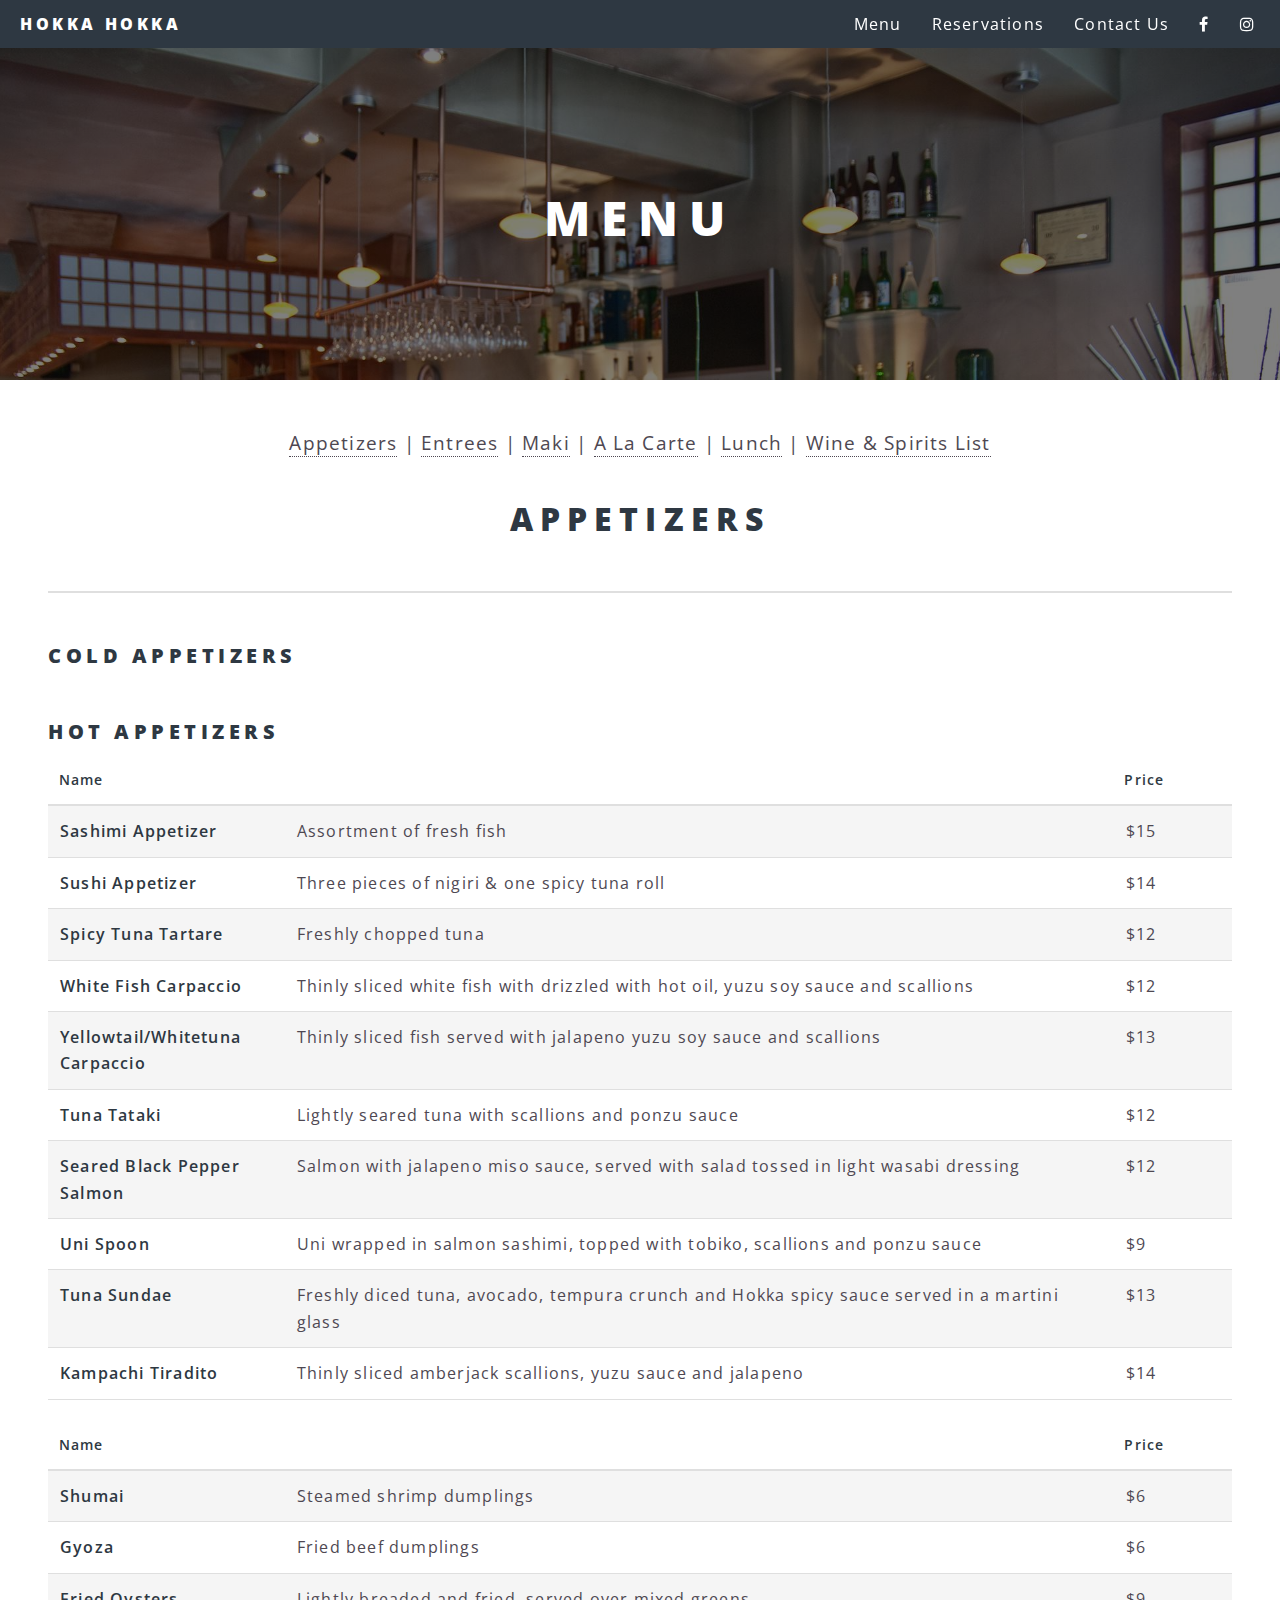
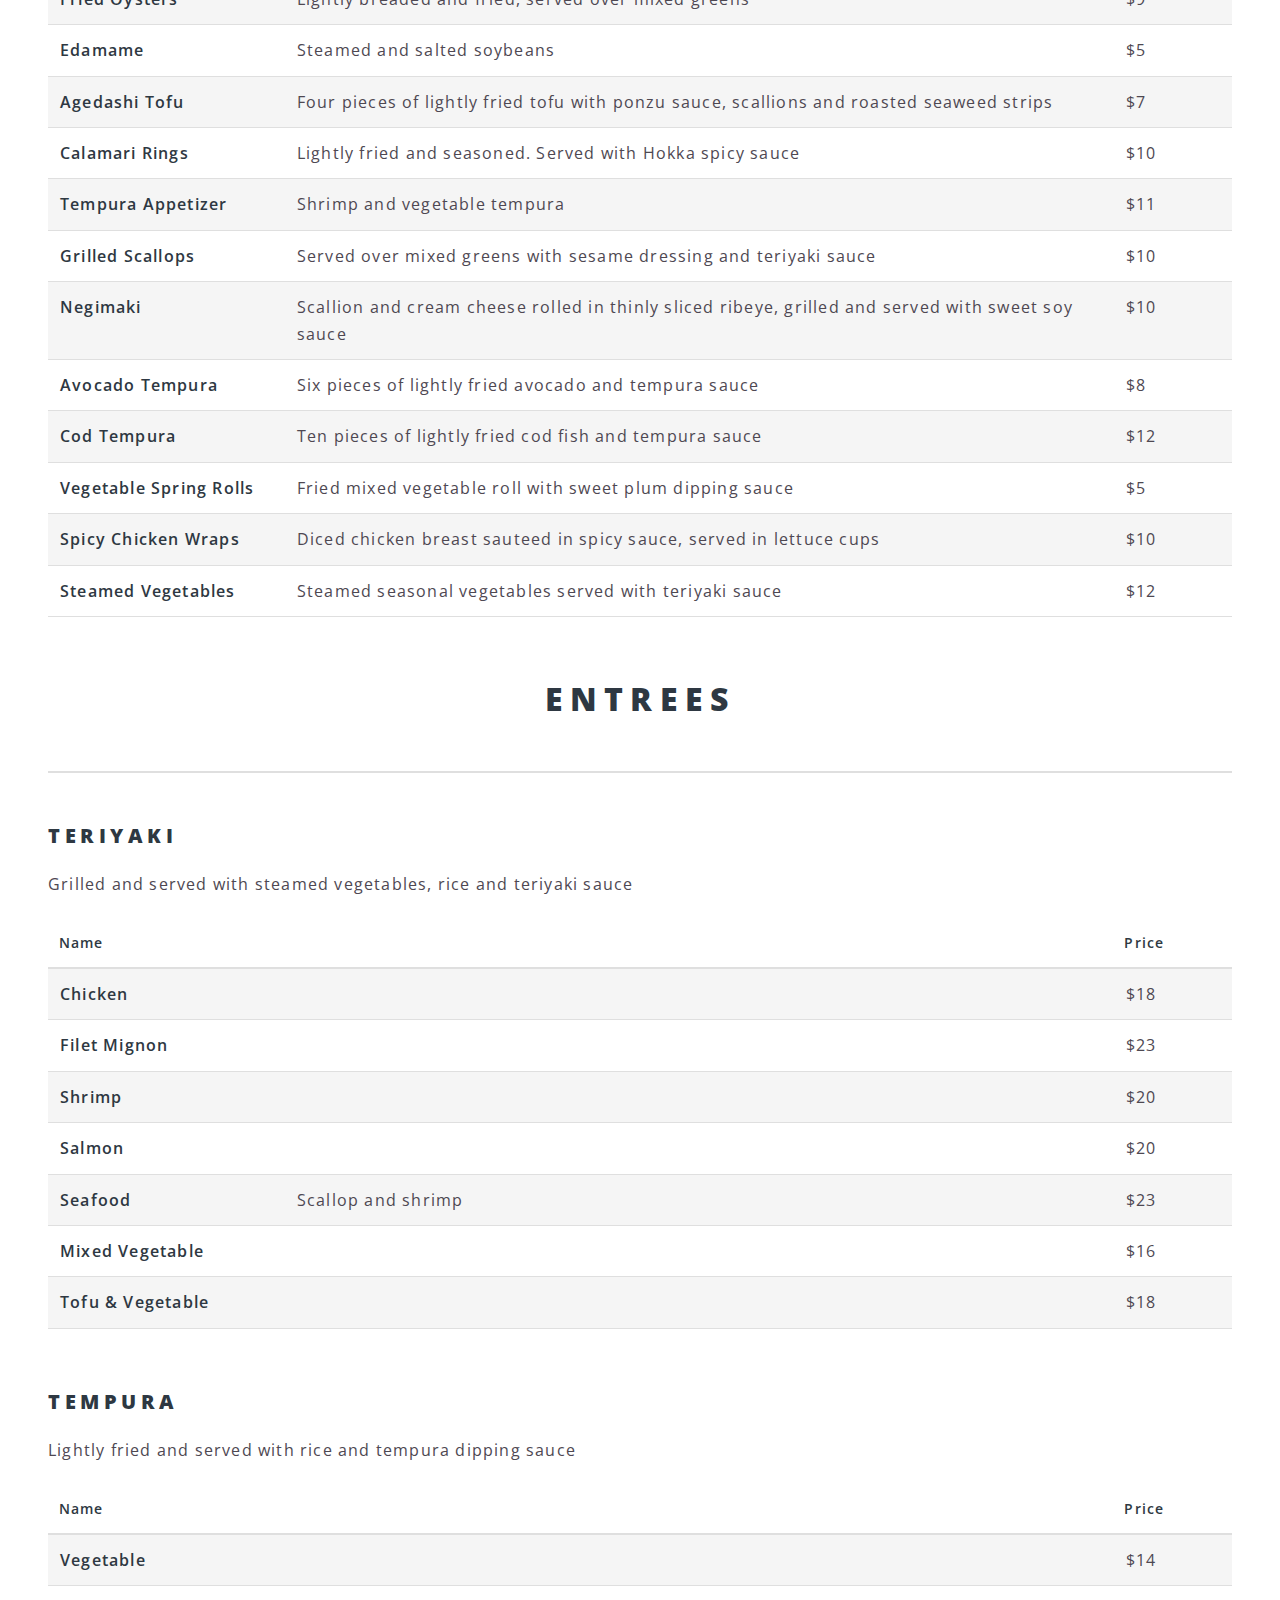
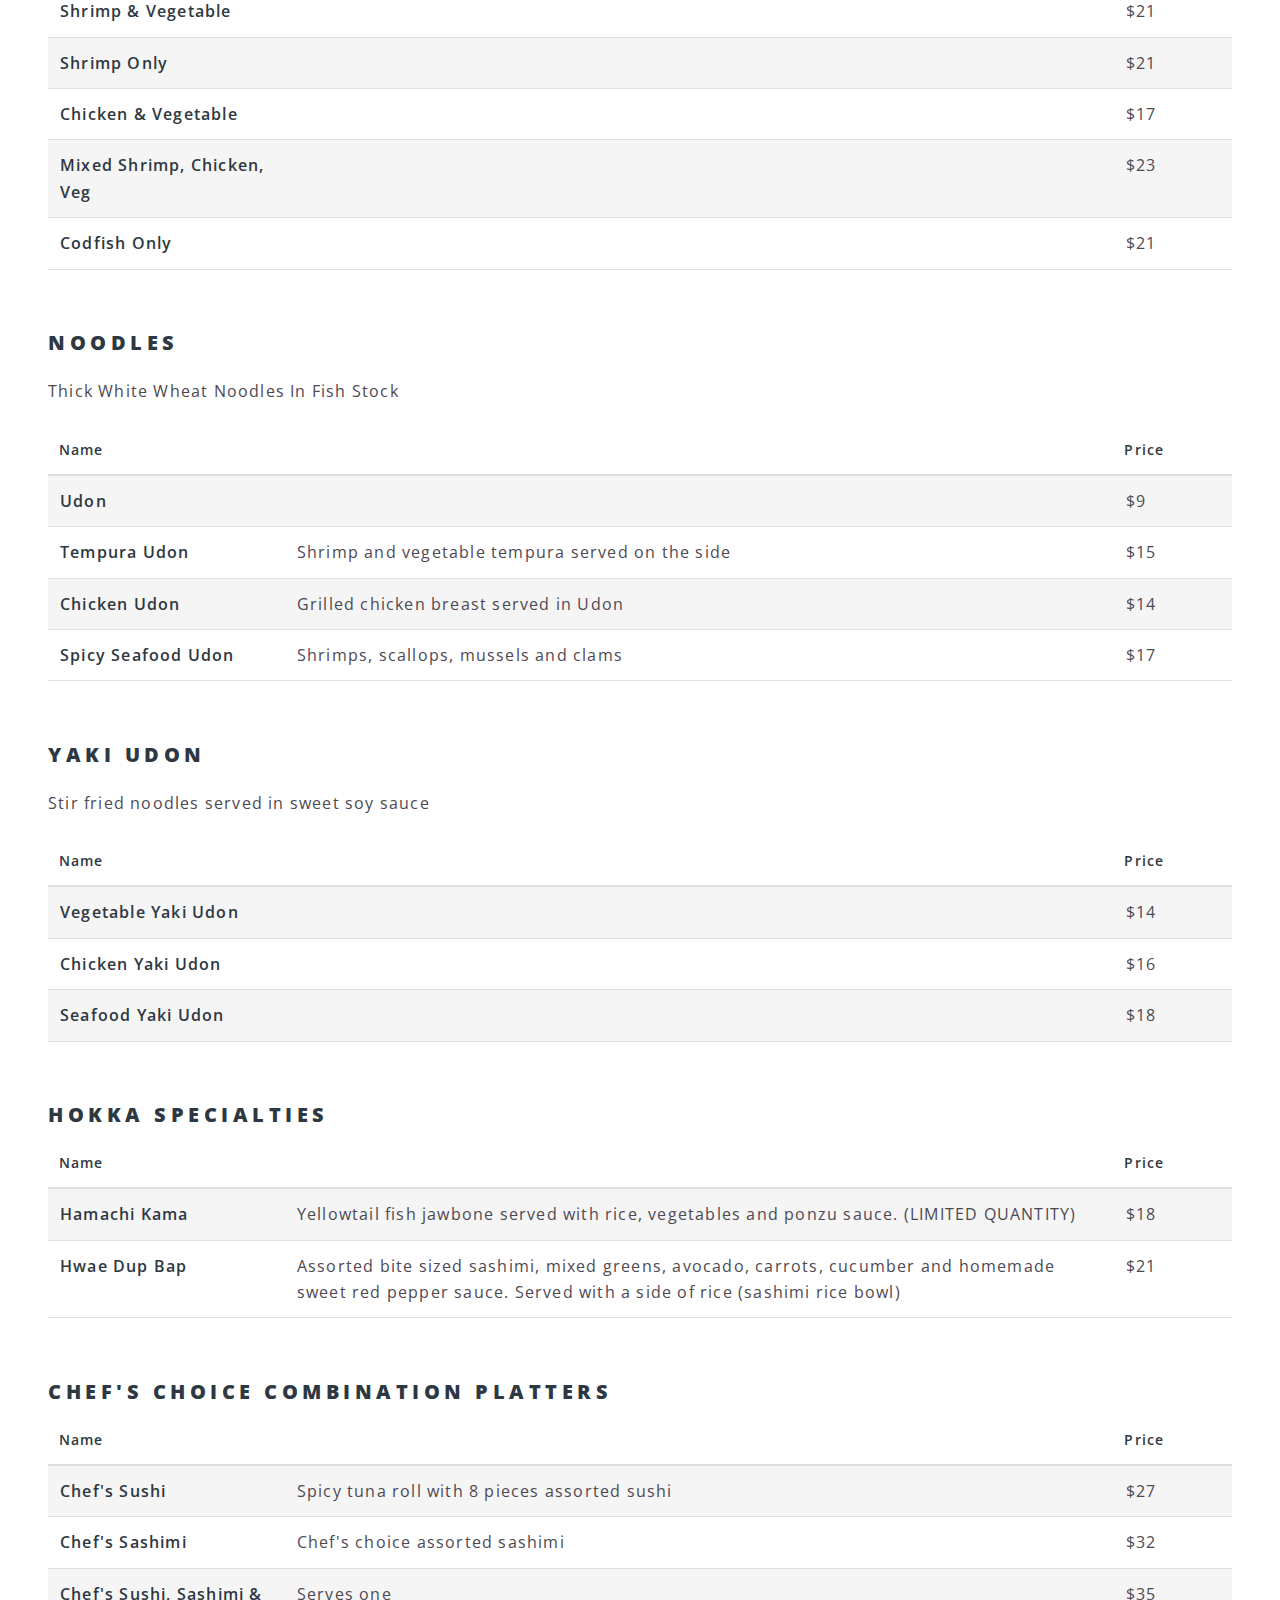
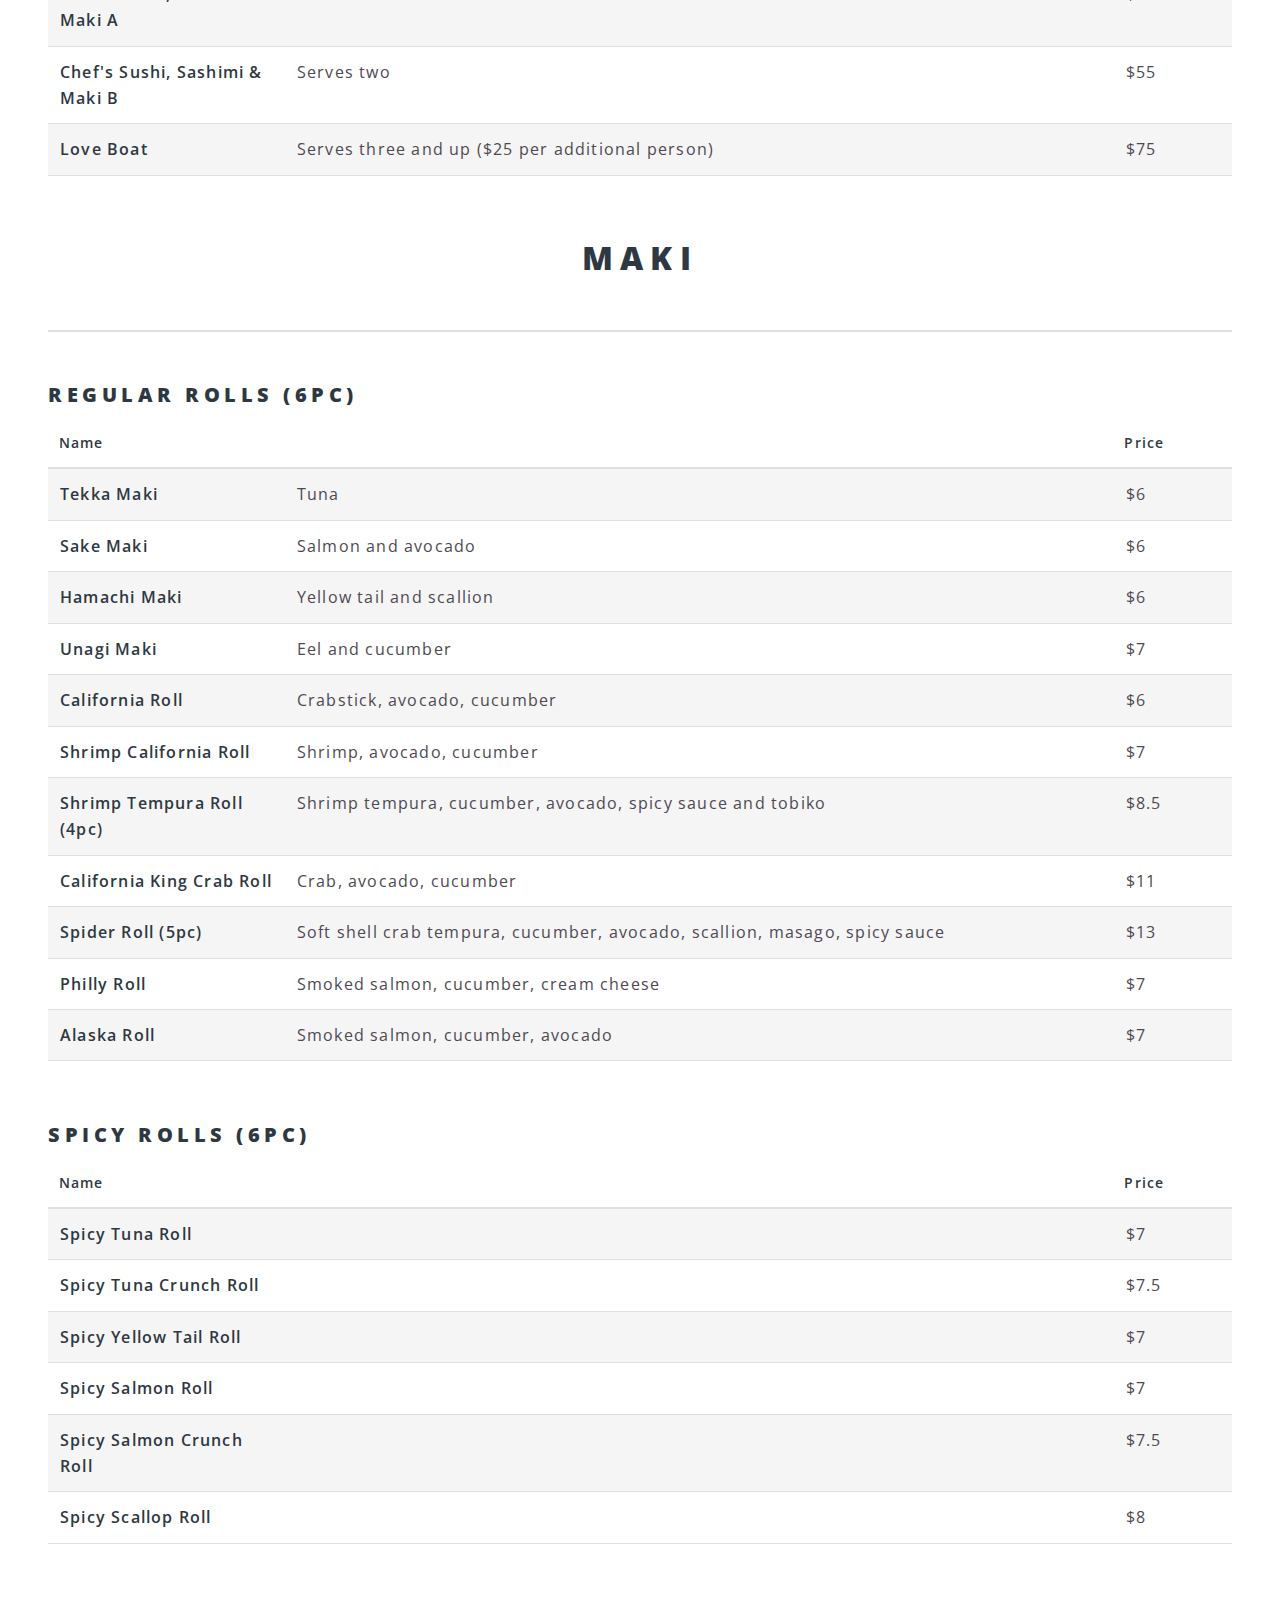
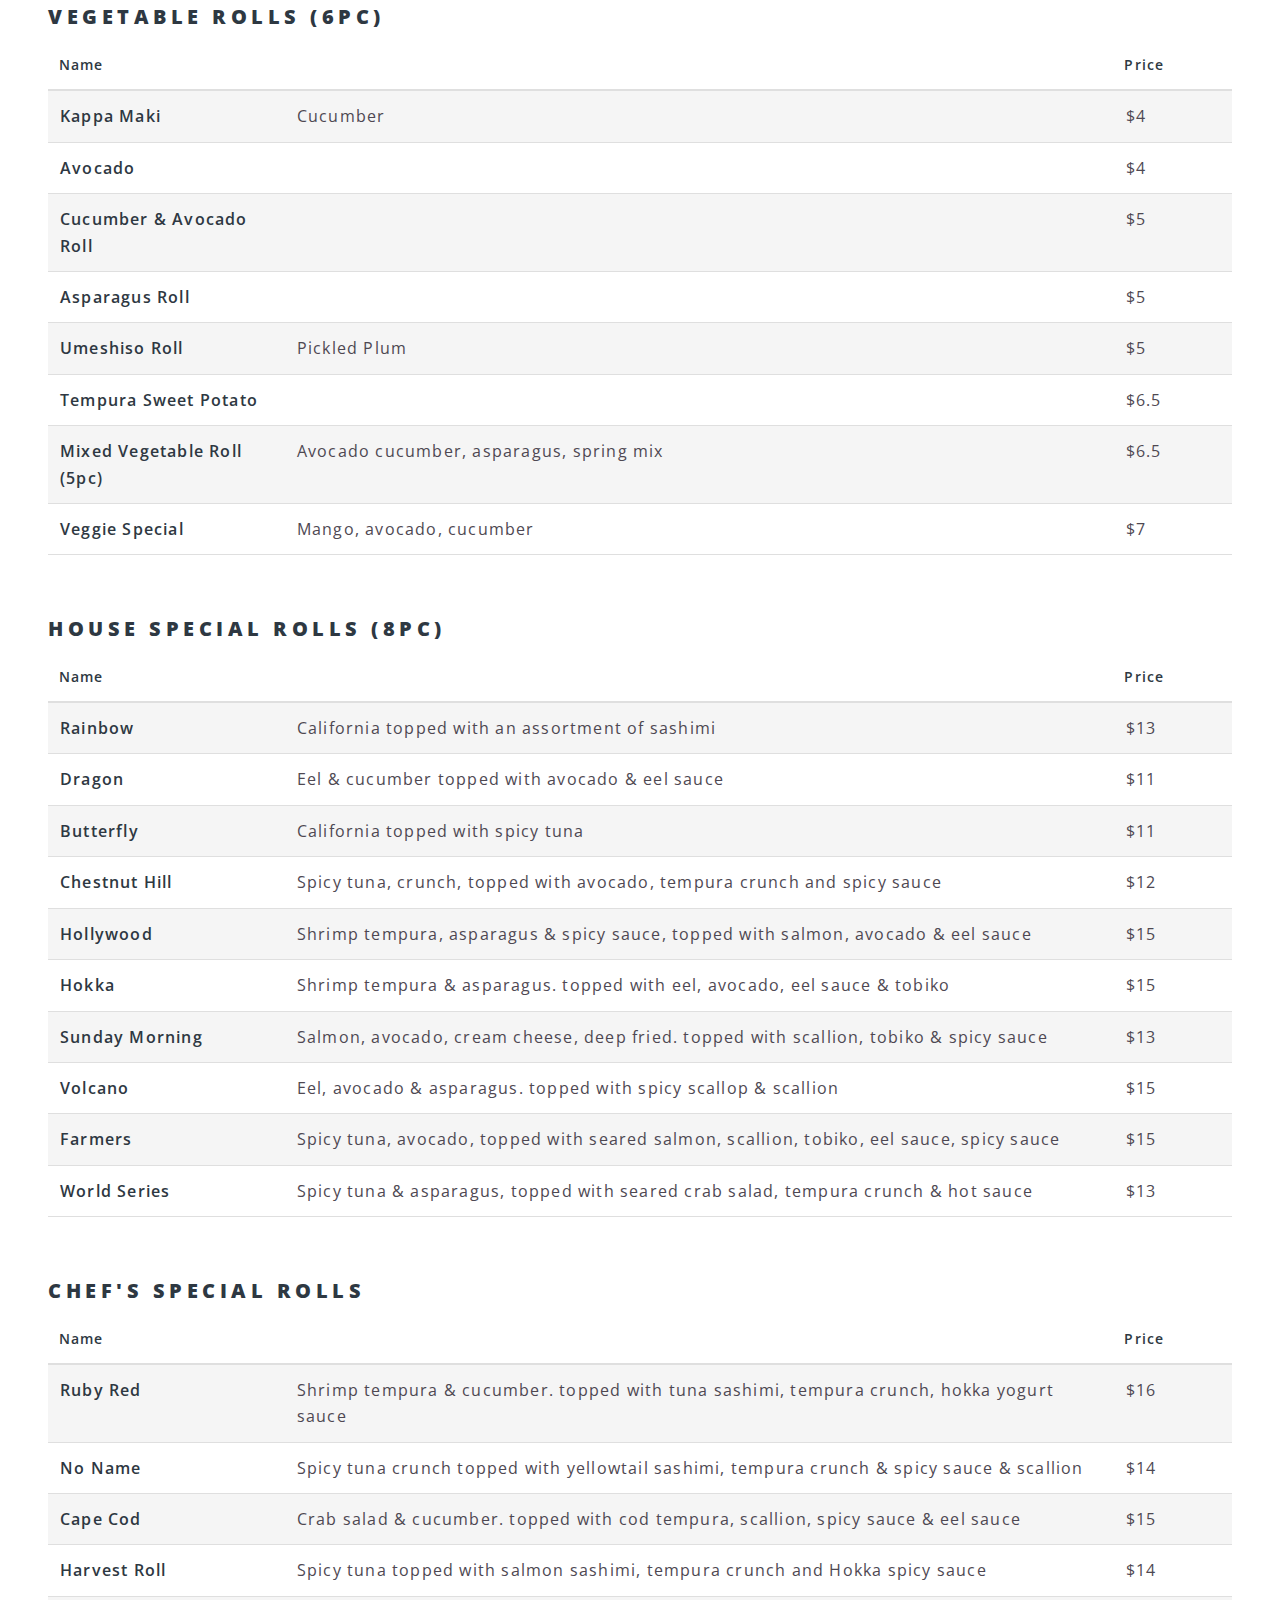
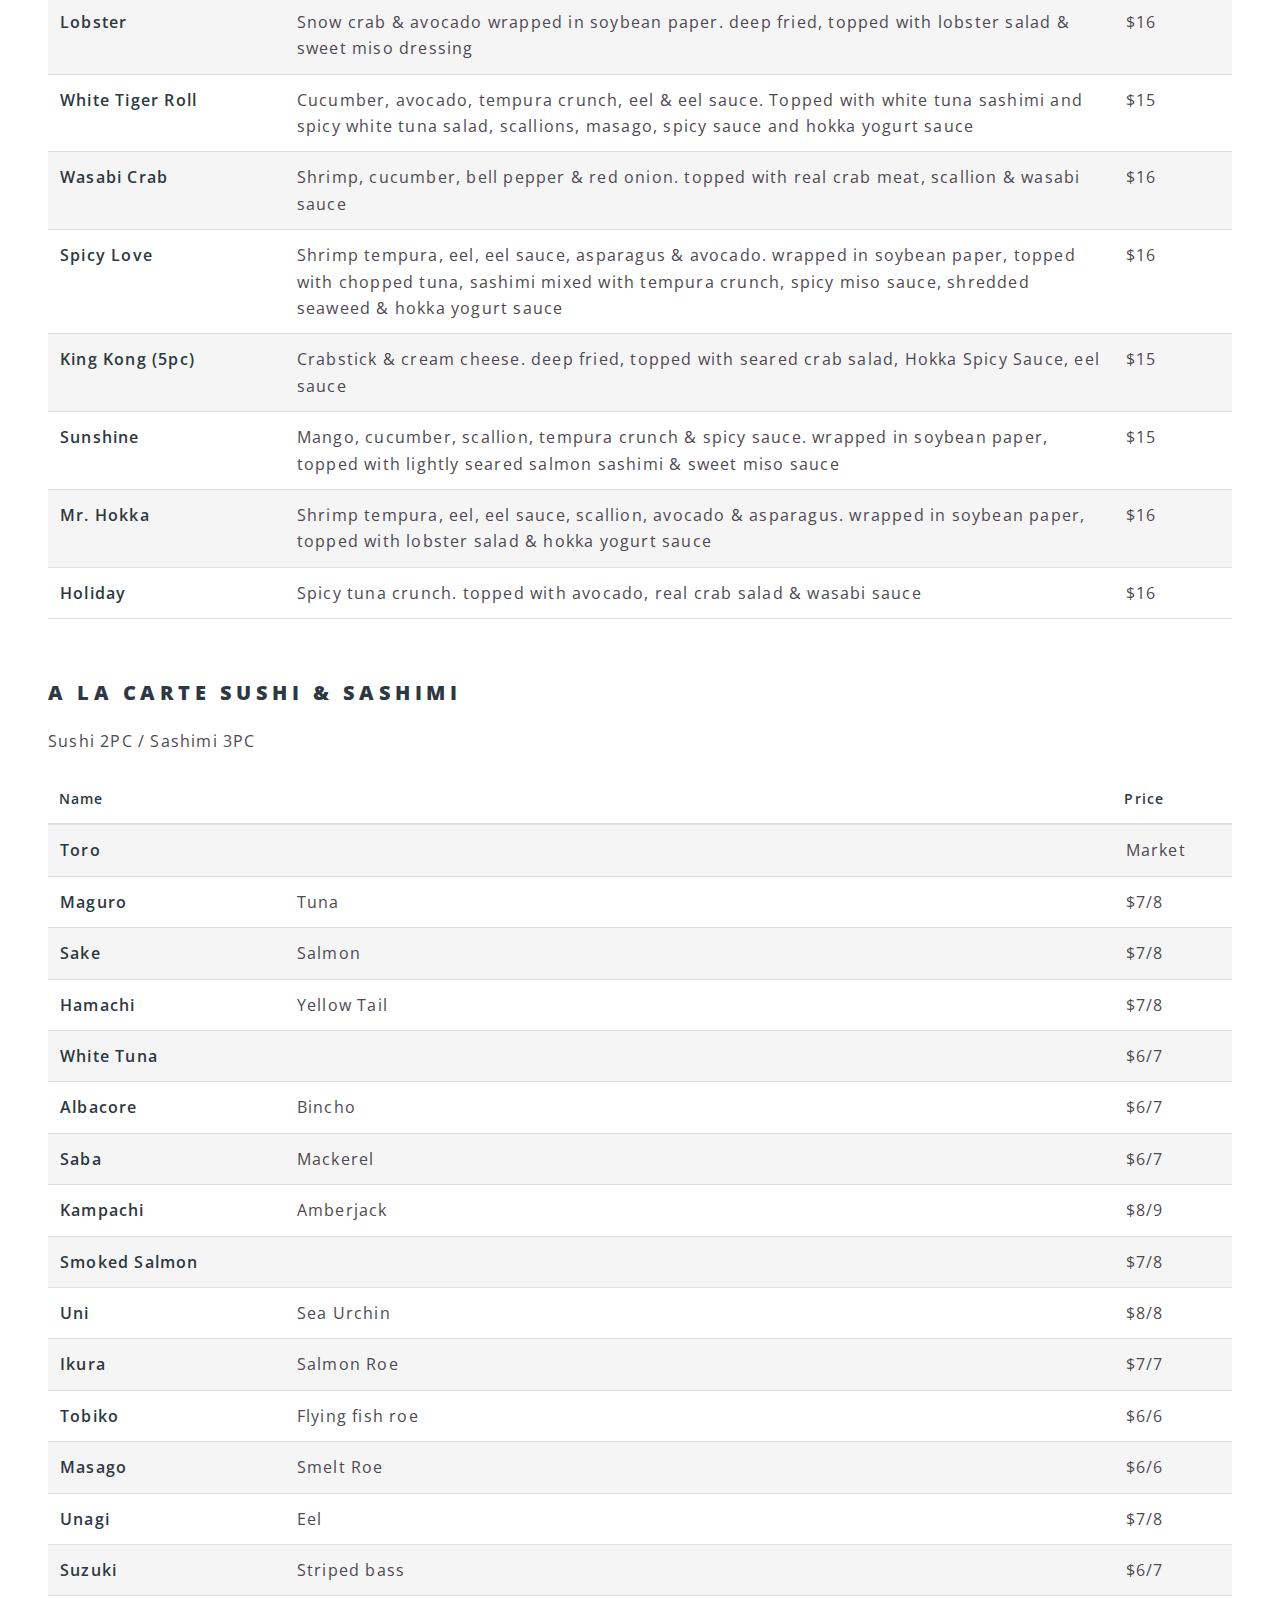
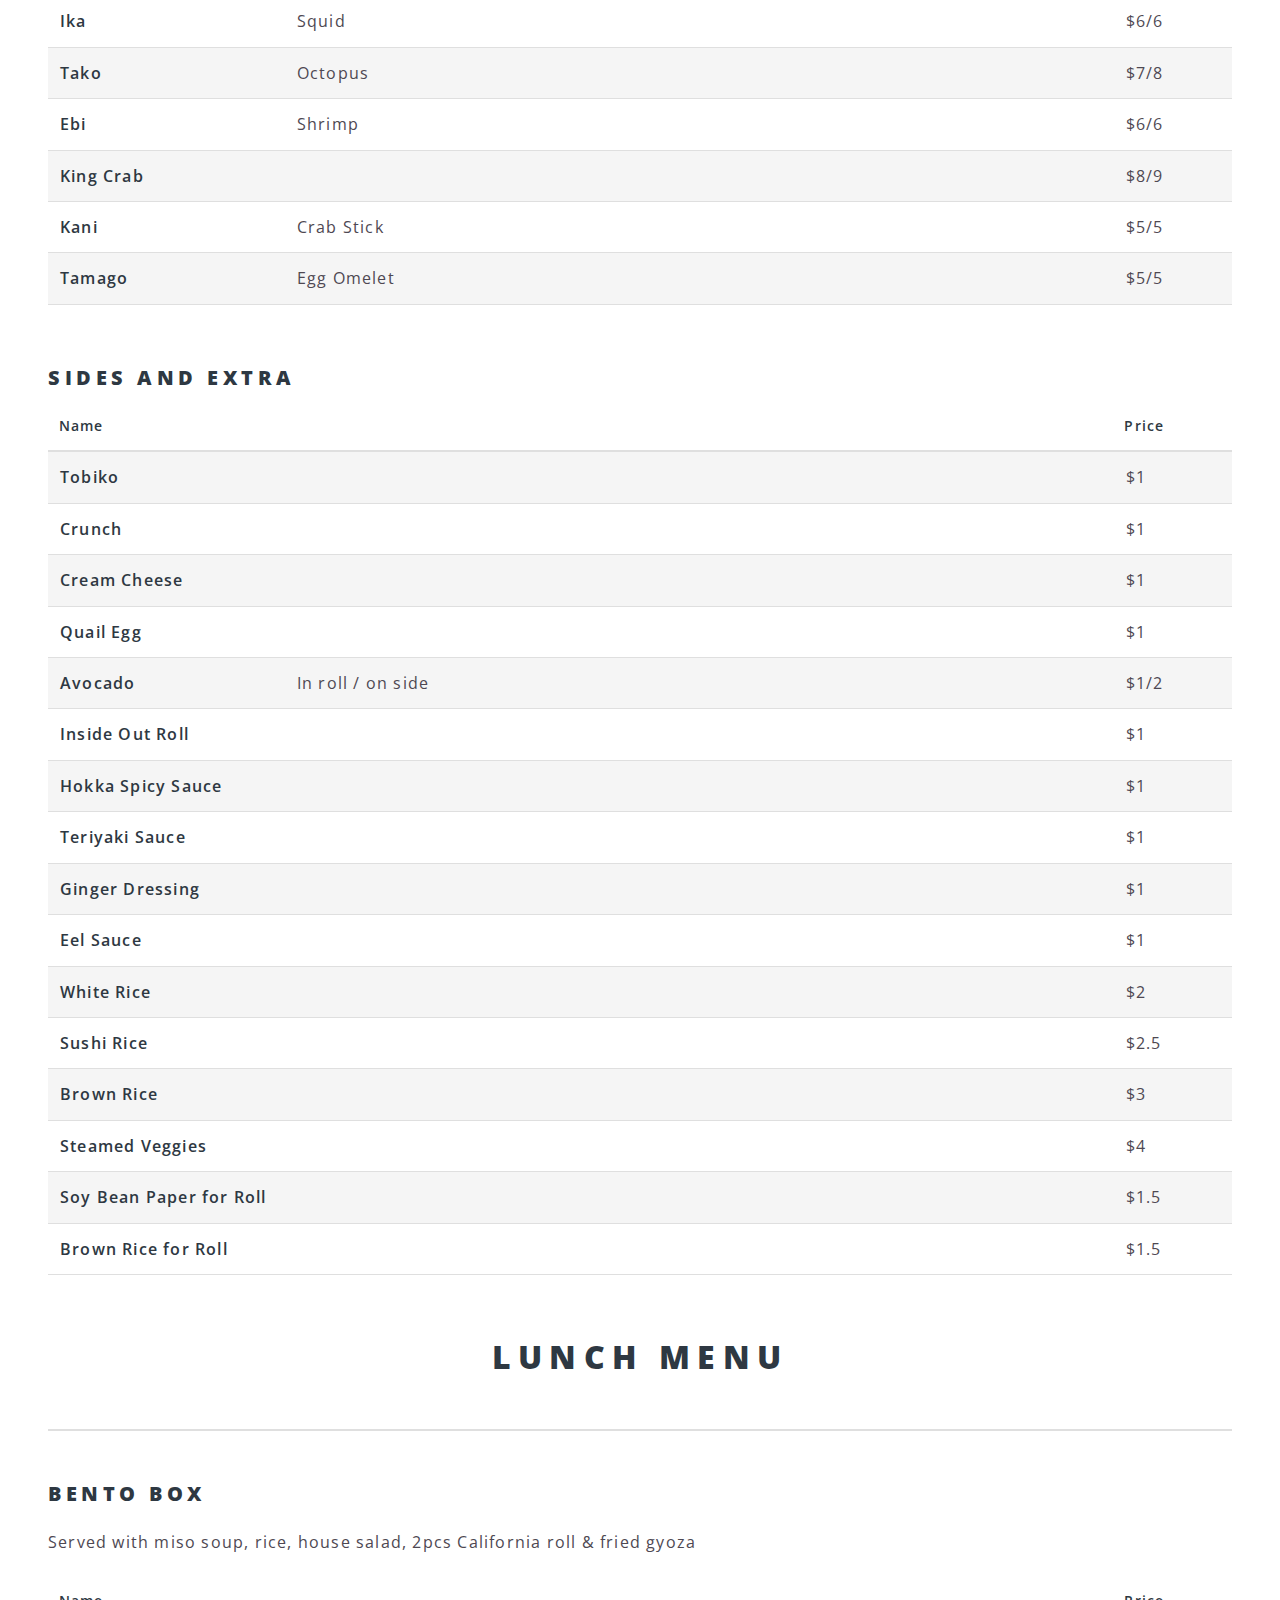
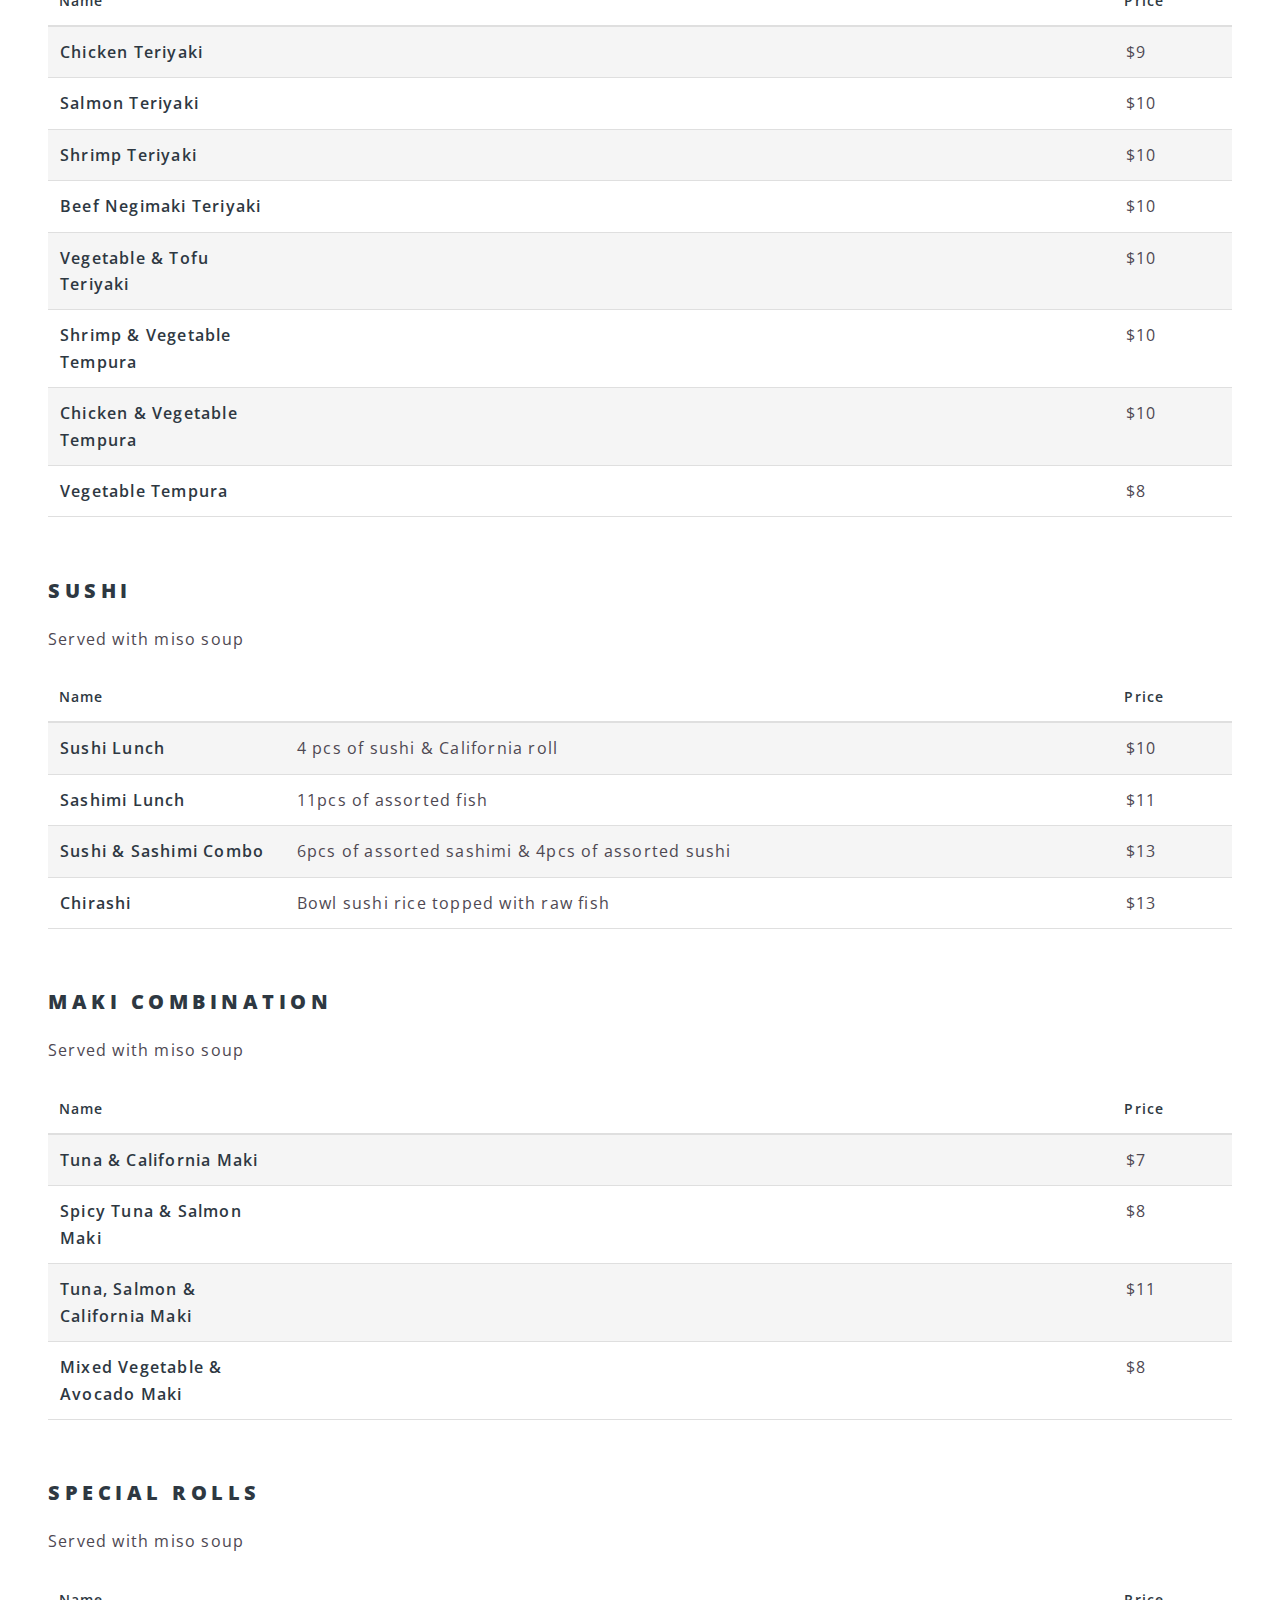
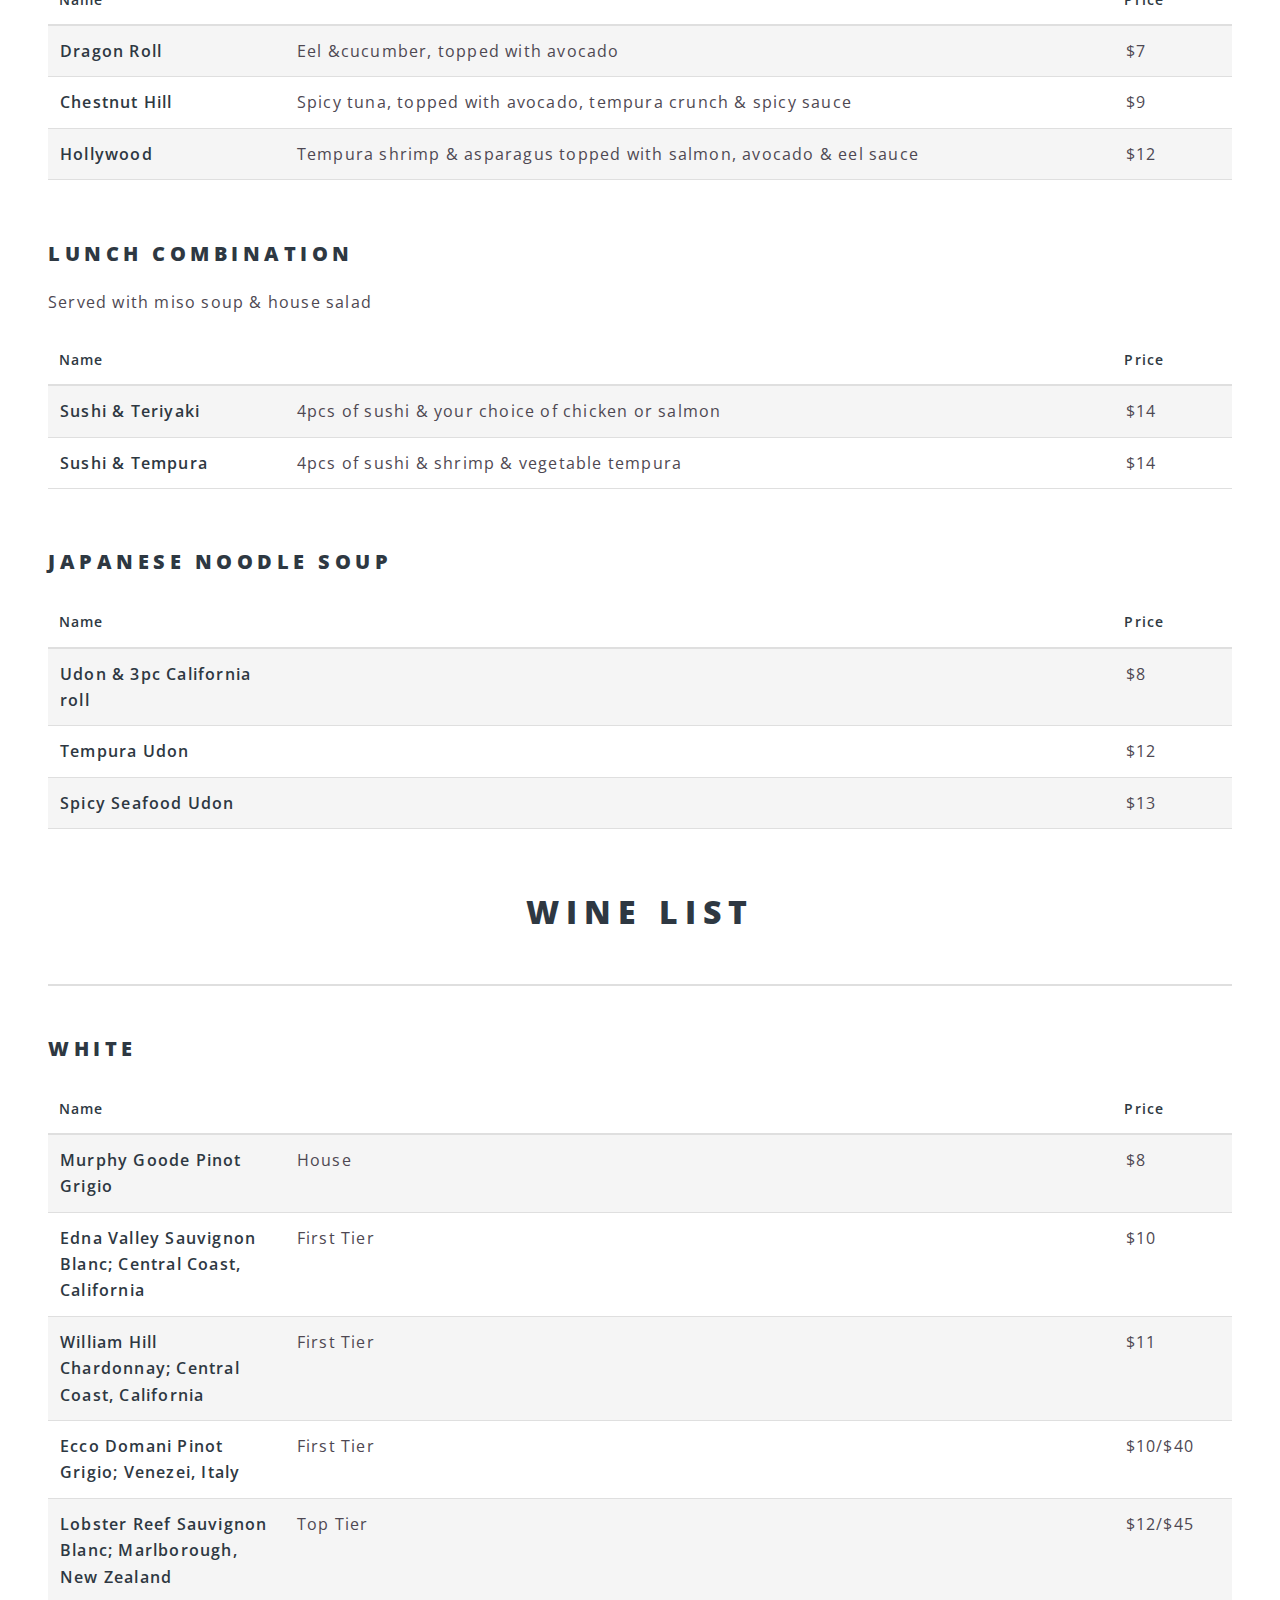
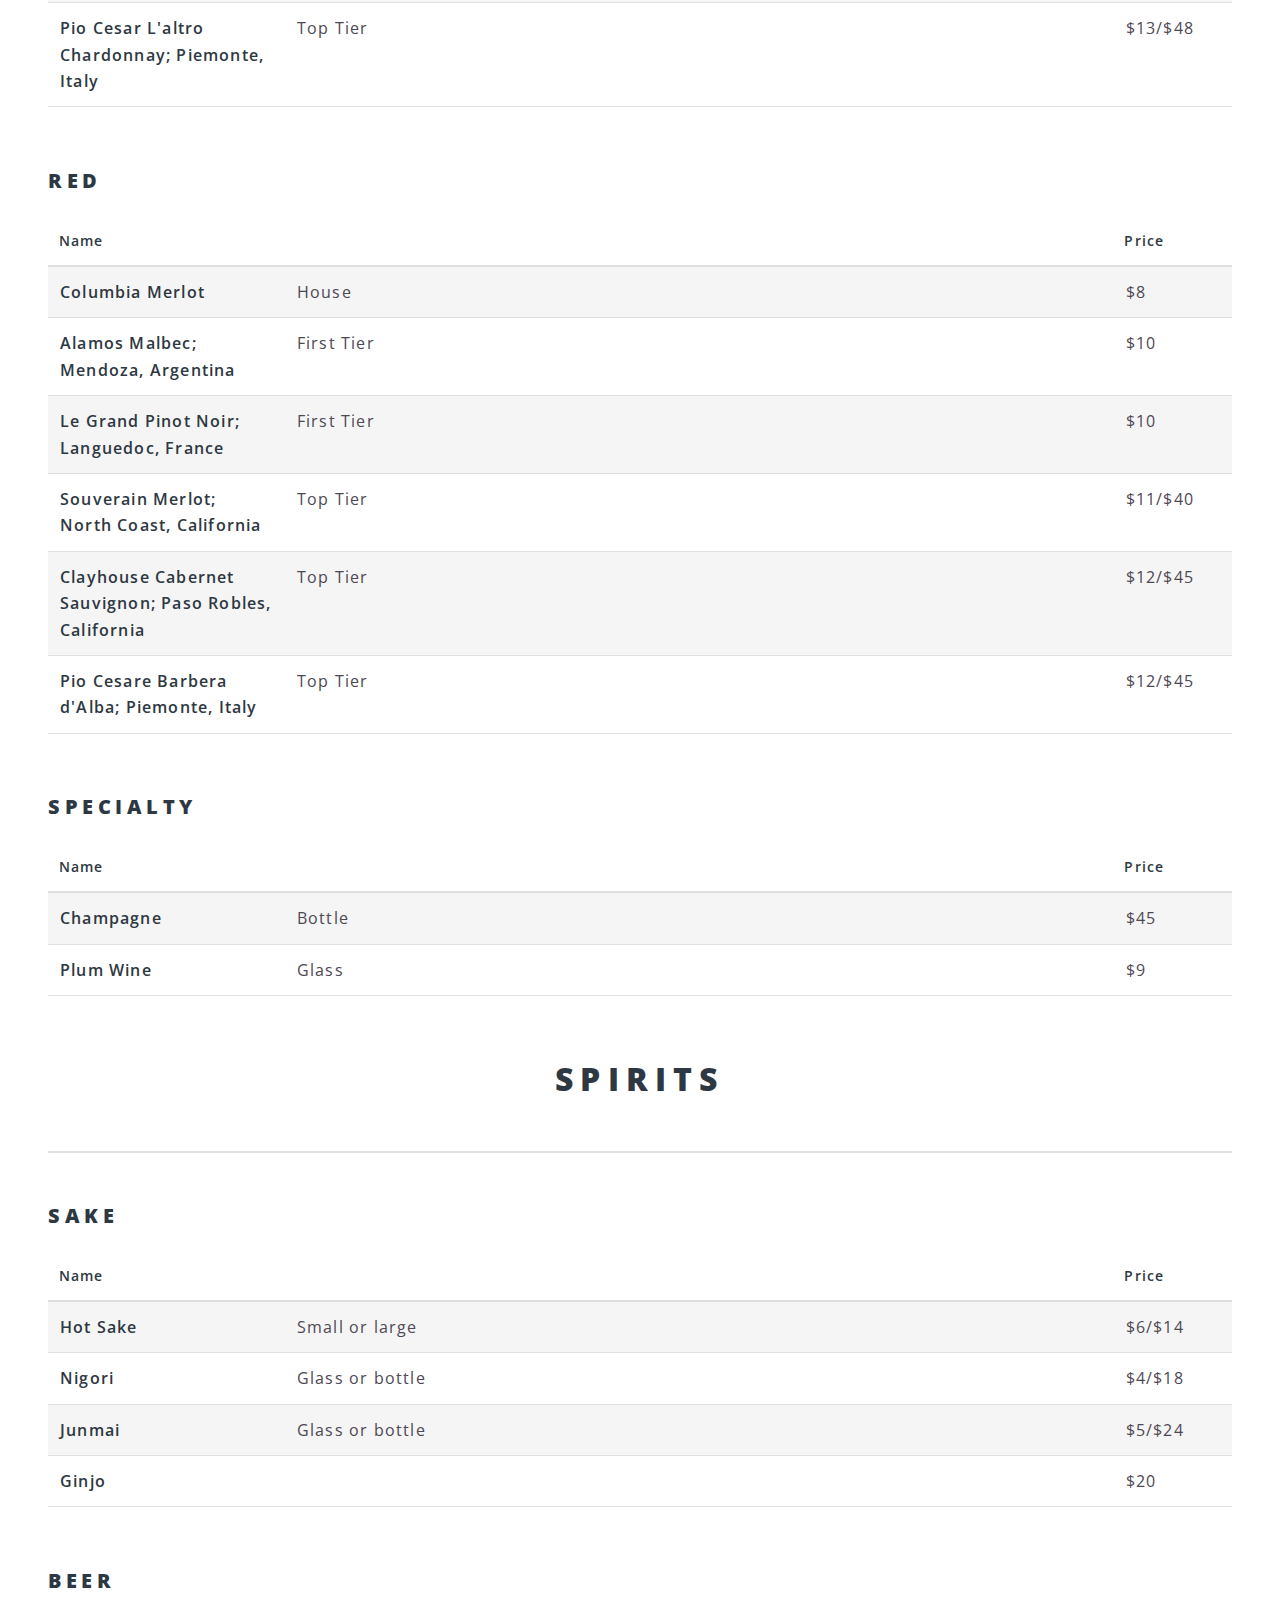
==== commit 43354887: "some changes" ====
--- a/menu.html
+++ b/menu.html
@@ -1,9 +1,5 @@
 <!DOCTYPE HTML>
-<!--
-	Spectral by HTML5 UP
-	html5up.net | @ajlkn
-	Free for personal and commercial use under the CCA 3.0 license (html5up.net/license)
--->
+
 <html>
 	<head>
 		<title>Menu - Hokka Hokka</title>
@@ -40,11 +36,14 @@
 						<nav id="nav">
 							<div class="navText">
 									<a class = "navLink" href="menu.html" class="menuToggle"> Menu </a>
-								</div>
+							</div>
+							<div class="navText">
+									<a class = "navLink" href="reserve.html">Reservations</a>
+							</div>
 							<div class="navText">
 								<a href="contact.html" class="navLink"> Contact Us </a>
 							</div>
-														<div class="mobileNav">
+							<div class="mobileNav">
 							<div class = "navText">
 								<ul class="icons">
 									<li><a href="https://www.facebook.com/pages/Hokka-Hokka-Restaurant/210465522297237" class="icon fa-facebook"><span class="label">Facebook</span></a></li>
@@ -58,15 +57,18 @@
 						</div>
 
 
-														<ul class="navDrop">
-														  <li class="dropdown">
-														    <a href="javascript:void(0)" class="dropbtn" onclick="myFunction()">More</a>
-														    <div class="dropdown-content" id="myDropdown">
-														      <a href="menu.html">Menu</a>
-														      <a href="contact.html">Contact</a>
-														    </div>
-														  </li>
-														</ul>
+						<ul class="navDrop">
+							<li class="dropdown">
+								<a href="javascript:void(0)" class="dropbtn" onclick="myFunction()"><img style="margin-left: 10px; margin-right: 10px; margin-top: 5px;" src=images/bars.svg alt="More"></a>
+								<div class="dropdown-content" id="myDropdown">
+									<a href="menu.html">Menu</a>
+									<a href="contact.html">Contact</a>
+									<a href="reserve.html">Reservations</a>
+									<a href="https://www.facebook.com/pages/Hokka-Hokka-Restaurant/210465522297237">Facebook</a>
+									<a href="https://www.instagram.com/hokka.hokka/">Instagram</a>
+								</div>
+							</li>
+						</ul>
 						</nav>
 					</header>
 
@@ -80,7 +82,7 @@
 
 						</header>
 						<section class="wrapper style5" style="padding-top: 50px;">
-							<p style = "font-size:1.2em; text-align: center;"><a href="#app"  class = "navLink">Appetizers</a> | <a href="#entrees" class = "navLink">Entrees</a> | <a href="#maki" class = "navLink">Maki</a> | <a href="#lunch" class = "navLink">Lunch</a> | <a href="#wine" class = "navLink">Wine & Spirits List</a></p>
+							<p style = "font-size:1.2em; text-align: center;"><a href="#app"  class = "navLinkMenu">Appetizers</a> | <a href="#entrees"  class = "navLinkMenu">Entrees</a> | <a href="#maki"  class = "navLinkMenu">Maki</a> | <a href="#carte"  class = "navLinkMenu">A La Carte</a> | <a href="#lunch"  class = "navLinkMenu">Lunch</a> | <a href="#wine" class = "navLinkMenu">Wine & Spirits List</a></p>
 							<section class ="tableMargin">
 								<div class="menuTable">
 								<a name="app"><h4 class ="app" style="text-align: center; font-size: 2em;">Appetizers</h4></a>
@@ -128,7 +130,7 @@
 											</tr>
 											<tr>
 												<td><strong>Seared Black Pepper Salmon</strong></td>
-												<td>Salmon with jalapeno miso sauce, served with salad side tossed in wasabi dressing</td>
+												<td>Salmon with jalapeno miso sauce, served with salad tossed in light wasabi dressing</td>
 												<td>$12</td>
 											</tr>
 											<tr>
@@ -138,7 +140,7 @@
 											</tr>
 											<tr>
 												<td><strong>Tuna Sundae</strong></td>
-												<td></td>
+												<td>Freshly diced tuna, avocado, tempura crunch and Hokka spicy sauce served in a martini glass</td>
 												<td>$13</td>
 											</tr>
 											<tr>
@@ -147,7 +149,7 @@
 												<td>$14</td>
 											</tr>
 										</tbody>
-									</table>
+									</>
 								</div>
 								<br>
 								<h5 style="font-size:1.25em;">Hot Appetizers</h5>
@@ -188,7 +190,7 @@
 											</tr>
 											<tr>
 												<td><strong>Calamari Rings</strong></td>
-												<td></td>
+												<td>Lightly fried and seasoned. Served with Hokka spicy sauce</td>
 												<td>$10</td>
 											</tr>
 											<tr>
@@ -198,12 +200,12 @@
 											</tr>
 											<tr>
 												<td><strong>Grilled Scallops</strong></td>
-												<td>Served over mixed greens with sesame and teriyaki sauce</td>
+												<td>Served over mixed greens with sesame dressing and teriyaki sauce</td>
 												<td>$10</td>
 											</tr>
 											<tr>
 												<td><strong>Negimaki</strong></td>
-												<td>Scallion and cream cheese rolled in thinly sliced beef, grilled and served with sweet soy sauce</td>
+												<td>Scallion and cream cheese rolled in thinly sliced ribeye, grilled and served with sweet soy sauce</td>
 												<td>$10</td>
 											</tr>
 											<tr>
@@ -311,9 +313,9 @@
 												<td>$21</td>
 											</tr>
 											<tr>
-												<td><strong>Shrimp</strong></td>
-												<td></td>
-												<td>$20</td>
+												<td><strong>Shrimp Only</strong></td>
+												<td></td>
+												<td>$21</td>
 											</tr>
 											<tr>
 												<td><strong>Chicken & Vegetable</strong></td>
@@ -326,7 +328,7 @@
 												<td>$23</td>
 											</tr>
 											<tr>
-												<td><strong>Codfish</strong></td>
+												<td><strong>Codfish Only</strong></td>
 												<td></td>
 												<td>$21</td>
 											</tr>
@@ -353,12 +355,12 @@
 											</tr>
 											<tr>
 												<td><strong>Tempura Udon</strong></td>
-												<td>Shrimp and vegetable</td>
+												<td>Shrimp and vegetable tempura served on the side</td>
 												<td>$15</td>
 											</tr>
 											<tr>
 												<td><strong>Chicken Udon</strong></td>
-												<td></td>
+												<td>Grilled chicken breast served in Udon</td>
 												<td>$14</td>
 											</tr>
 											<tr>
@@ -366,10 +368,36 @@
 												<td>Shrimps, scallops, mussels and clams</td>
 												<td>$17</td>
 											</tr>
-											<tr>
-												<td><strong>Yaki Udon</strong></td>
-												<td>Stir fry with sweet soy sauce: veg, chicken, or seafood</td>
-												<td>$14/$16/$18</td>
+										</tbody>
+									</table>
+								</div>
+								<br>
+								<h5 style="font-size:1.25em;">Yaki Udon</h5>
+								<p> Stir fried noodles served in sweet soy sauce </p>
+								<div class="table-wrapper">
+									<table>
+										<thead>
+											<tr>
+												<th id="menuName">Name</th>
+												<th></th>
+												<th id="menuName">Price</th>
+											</tr>
+										</thead>
+										<tbody>
+											<tr>
+												<td><strong>Vegetable Yaki Udon</strong></td>
+												<td></td>
+												<td>$14</td>
+											</tr>
+											<tr>
+												<td><strong>Chicken Yaki Udon</strong></td>
+												<td></td>
+												<td>$16</td>
+											</tr>
+											<tr>
+												<td><strong>Seafood Yaki Udon</strong></td>
+												<td></td>
+												<td>$18</td>
 											</tr>
 										</tbody>
 									</table>
@@ -388,12 +416,12 @@
 										<tbody>
 											<tr>
 												<td><strong>Hamachi Kama</strong></td>
-												<td>Jawbone yellow tail fish served with rice, vegetables and ponzu sauce</td>
+												<td>Yellowtail fish jawbone served with rice, vegetables and ponzu sauce. (LIMITED QUANTITY)</td>
 												<td>$18</td>
 											</tr>
 											<tr>
 												<td><strong>Hwae Dup Bap</strong></td>
-												<td>Assorted bite size sushimi mixed green, avocado, carrot, cucumber and home made sweet red pepper sauce</td>
+												<td>Assorted bite sized sashimi, mixed greens, avocado, carrots, cucumber and homemade sweet red pepper sauce. Served with a side of rice (sashimi rice bowl)</td>
 												<td>$21</td>
 											</tr>
 										</tbody>
@@ -413,26 +441,26 @@
 										<tbody>
 											<tr>
 												<td><strong>Chef's Sushi</strong></td>
-												<td></td>
+												<td>Spicy tuna roll with 8 pieces assorted sushi</td>
 												<td>$27</td>
 											</tr>
 											<tr>
 												<td><strong>Chef's Sashimi</strong></td>
-												<td></td>
+												<td>Chef's choice assorted sashimi</td>
 												<td>$32</td>
 											</tr>
 											<tr>
-												<td><strong>Chef's Sushi, Sashimi & Maki</strong></td>
+												<td><strong>Chef's Sushi, Sashimi & Maki A</strong></td>
 												<td>Serves one</td>
 												<td>$35</td>
 											</tr>
 											<tr>
-												<td><strong>Chef's Sushi, Sashimi & Maki</strong></td>
+												<td><strong>Chef's Sushi, Sashimi & Maki B</strong></td>
 												<td>Serves two</td>
 												<td>$55</td>
 											</tr>
 											<tr>
-												<td><strong>Chef's Sushi, Sashimi & Maki Love Boat</strong></td>
+												<td><strong>Love Boat</strong></td>
 												<td>Serves three and up ($25 per additional person)</td>
 												<td>$75</td>
 											</tr>
@@ -454,8 +482,8 @@
 										</thead>
 										<tbody>
 											<tr>
-												<td><strong>Tekka Maki Tuna</strong></td>
-												<td></td>
+												<td><strong>Tekka Maki</strong></td>
+												<td>Tuna</td>
 												<td>$6</td>
 											</tr>
 											<tr>
@@ -479,9 +507,9 @@
 												<td>$6</td>
 											</tr>
 											<tr>
-												<td><strong>Shrimp California Roll (4pc)</strong></td>
+												<td><strong>Shrimp California Roll</strong></td>
 												<td>Shrimp, avocado, cucumber</td>
-												<td>$8</td>
+												<td>$7</td>
 											</tr>
 											<tr>
 												<td><strong>Shrimp Tempura Roll (4pc)</strong></td>
@@ -569,8 +597,8 @@
 										</thead>
 										<tbody>
 											<tr>
-												<td><strong>Kappa Maki Cucumber</strong></td>
-												<td></td>
+												<td><strong>Kappa Maki</strong></td>
+												<td>Cucumber</td>
 												<td>$4</td>
 											</tr>
 											<tr>
@@ -589,8 +617,8 @@
 												<td>$5</td>
 											</tr>
 											<tr>
-												<td><strong>Umeshiso Pickled Plum Roll</strong></td>
-												<td></td>
+												<td><strong>Umeshiso Roll</strong></td>
+												<td>Pickled Plum</td>
 												<td>$5</td>
 											</tr>
 											<tr>
@@ -599,12 +627,12 @@
 												<td>$6.5</td>
 											</tr>
 											<tr>
-												<td><strong>Mix Vegetable Roll (5pc)</strong></td>
+												<td><strong>Mixed Vegetable Roll (5pc)</strong></td>
 												<td>Avocado cucumber, asparagus, spring mix</td>
 												<td>$6.5</td>
 											</tr>
 											<tr>
-												<td><strong>Mixed Special</strong></td>
+												<td><strong>Veggie Special</strong></td>
 												<td>Mango, avocado, cucumber</td>
 												<td>$7</td>
 											</tr>
@@ -705,8 +733,8 @@
 												<td>$15</td>
 											</tr>
 											<tr>
-												<td><strong>Harvest</strong></td>
-												<td>Spicy tuna, crunch, topped with avocado, tempura crunch and spicy sauce</td>
+												<td><strong>Harvest Roll</strong></td>
+												<td>Spicy tuna topped with salmon sashimi, tempura crunch and Hokka spicy sauce</td>
 												<td>$14</td>
 											</tr>
 											<tr>
@@ -715,8 +743,8 @@
 												<td>$16</td>
 											</tr>
 											<tr>
-												<td><strong>White Tiger</strong></td>
-												<td>Cucumber, avocado, tempura crnch, eel & eel sauce. topped with white tuna sashimi and spicy white tuna salad, scallions, masago, spicy sauce and hokka yogurt sauce</td>
+												<td><strong>White Tiger Roll</strong></td>
+												<td>Cucumber, avocado, tempura crunch, eel & eel sauce. Topped with white tuna sashimi and spicy white tuna salad, scallions, masago, spicy sauce and hokka yogurt sauce</td>
 												<td>$15</td>
 											</tr>
 											<tr>
@@ -731,7 +759,7 @@
 											</tr>
 											<tr>
 												<td><strong>King Kong (5pc)</strong></td>
-												<td>Crabstick & cream cheese. deep fried, topped with seared crab salad, hot sauce, eel sauce</td>
+												<td>Crabstick & cream cheese. deep fried, topped with seared crab salad, Hokka Spicy Sauce, eel sauce</td>
 												<td>$15</td>
 											</tr>
 											<tr>
@@ -753,7 +781,222 @@
 									</table>
 								</div>
 								<br>
-
+								<a name="carte"><h5 style="font-size:1.25em;">A La Carte Sushi & Sashimi</h5></a>
+								<p> Sushi 2PC / Sashimi 3PC </p>
+								<div class="table-wrapper">
+									<table>
+										<thead>
+											<tr>
+												<th id="menuName">Name</th>
+												<th></th>
+												<th id="menuName">Price</th>
+											</tr>
+										</thead>
+										<tbody>
+											<tr>
+												<td><strong>Toro</strong></td>
+												<td></td>
+												<td>Market</td>
+											</tr>
+											<tr>
+												<td><strong>Maguro</strong></td>
+												<td>Tuna</td>
+												<td>$7/8</td>
+											</tr>
+											<tr>
+												<td><strong>Sake</strong></td>
+												<td>Salmon</td>
+												<td>$7/8</td>
+											</tr>
+											<tr>
+												<td><strong>Hamachi</strong></td>
+												<td>Yellow Tail</td>
+												<td>$7/8</td>
+											</tr>
+											<tr>
+												<td><strong>White Tuna</strong></td>
+												<td></td>
+												<td>$6/7</td>
+											</tr>
+											<tr>
+												<td><strong>Albacore</strong></td>
+												<td>Bincho</td>
+												<td>$6/7</td>
+											</tr>
+											<tr>
+												<td><strong>Saba</strong></td>
+												<td>Mackerel</td>
+												<td>$6/7</td>
+											</tr>
+											<tr>
+												<td><strong>Kampachi</strong></td>
+												<td>Amberjack</td>
+												<td>$8/9</td>
+											</tr>
+											<tr>
+												<td><strong>Smoked Salmon</strong></td>
+												<td></td>
+												<td>$7/8</td>
+											</tr>
+											<tr>
+												<td><strong>Uni</strong></td>
+												<td>Sea Urchin</td>
+												<td>$8/8</td>
+											</tr>
+											<tr>
+												<td><strong>Ikura</strong></td>
+												<td>Salmon Roe</td>
+												<td>$7/7</td>
+											</tr>
+											<tr>
+												<td><strong>Tobiko</strong></td>
+												<td>Flying fish roe</td>
+												<td>$6/6</td>
+											</tr>
+											<tr>
+												<td><strong>Masago</strong></td>
+												<td>Smelt Roe</td>
+												<td>$6/6</td>
+											</tr>
+											<tr>
+												<td><strong>Unagi</strong></td>
+												<td>Eel</td>
+												<td>$7/8</td>
+											</tr>
+											<tr>
+												<td><strong>Suzuki</strong></td>
+												<td>Striped bass</td>
+												<td>$6/7</td>
+											</tr>
+											<tr>
+												<td><strong>Ika</strong></td>
+												<td>Squid</td>
+												<td>$6/6</td>
+											</tr>
+											<tr>
+												<td><strong>Tako</strong></td>
+												<td>Octopus</td>
+												<td>$7/8</td>
+											</tr>
+											<tr>
+												<td><strong>Ebi</strong></td>
+												<td>Shrimp</td>
+												<td>$6/6</td>
+											</tr>
+											<tr>
+												<td><strong>King Crab</strong></td>
+												<td></td>
+												<td>$8/9</td>
+											</tr>
+											<tr>
+												<td><strong>Kani</strong></td>
+												<td>Crab Stick</td>
+												<td>$5/5</td>
+											</tr>
+											<tr>
+												<td><strong>Tamago</strong></td>
+												<td>Egg Omelet</td>
+												<td>$5/5</td>
+											</tr>
+										</tbody>
+									</table>
+								</div>
+								<br>
+								<h5 style="font-size:1.25em;">Sides and Extra</h5>
+								<div class="table-wrapper">
+									<table>
+										<thead>
+											<tr>
+												<th id="menuName">Name</th>
+												<th></th>
+												<th id="menuName">Price</th>
+											</tr>
+										</thead>
+										<tbody>
+											<tr>
+												<td><strong>Tobiko</strong></td>
+												<td></td>
+												<td>$1</td>
+											</tr>
+											<tr>
+												<td><strong>Crunch</strong></td>
+												<td></td>
+												<td>$1</td>
+											</tr>
+											<tr>
+												<td><strong>Cream Cheese</strong></td>
+												<td></td>
+												<td>$1</td>
+											</tr>
+											<tr>
+												<td><strong>Quail Egg</strong></td>
+												<td></td>
+												<td>$1</td>
+											</tr>
+											<tr>
+												<td><strong>Avocado</strong></td>
+												<td>In roll / on side</td>
+												<td>$1/2</td>
+											</tr>
+											<tr>
+												<td><strong>Inside Out Roll</strong></td>
+												<td></td>
+												<td>$1</td>
+											</tr>
+											<tr>
+												<td><strong>Hokka Spicy Sauce</strong></td>
+												<td></td>
+												<td>$1</td>
+											</tr>
+											<tr>
+												<td><strong>Teriyaki Sauce</strong></td>
+												<td></td>
+												<td>$1</td>
+											</tr>
+											<tr>
+												<td><strong>Ginger Dressing</strong></td>
+												<td></td>
+												<td>$1</td>
+											</tr>
+											<tr>
+												<td><strong>Eel Sauce</strong></td>
+												<td></td>
+												<td>$1</td>
+											</tr>
+											<tr>
+												<td><strong>White Rice</strong></td>
+												<td></td>
+												<td>$2</td>
+											</tr>
+											<tr>
+												<td><strong>Sushi Rice</strong></td>
+												<td></td>
+												<td>$2.5</td>
+											</tr>
+											<tr>
+												<td><strong>Brown Rice</strong></td>
+												<td></td>
+												<td>$3</td>
+											</tr>
+											<tr>
+												<td><strong>Steamed Veggies</strong></td>
+												<td></td>
+												<td>$4</td>
+											</tr>
+											<tr>
+												<td><strong>Soy Bean Paper for Roll</strong></td>
+												<td></td>
+												<td>$1.5</td>
+											</tr>
+											<tr>
+												<td><strong>Brown Rice for Roll</strong></td>
+												<td></td>
+												<td>$1.5</td>
+											</tr>
+										</tbody>
+									</table>
+								</div>
+								<br>
 								<a name="lunch"><h4 style="text-align: center; font-size: 2em;">Lunch Menu</h4></a>
 								<hr />
 								<h5 style="font-size:1.25em;">Bento Box</h5>
@@ -836,7 +1079,7 @@
 											<tr>
 												<td><strong>Sushi & Sashimi Combo</strong></td>
 												<td>6pcs of assorted sashimi & 4pcs of assorted sushi</td>
-												<td>$11</td>
+												<td>$13</td>
 											</tr>
 											<tr>
 												<td><strong>Chirashi</strong></td>
@@ -866,7 +1109,7 @@
 											</tr>
 											<tr>
 												<td><strong>Spicy Tuna & Salmon Maki</strong></td>
-												<td>11pcs of assorted fish</td>
+												<td></td>
 												<td>$8</td>
 											</tr>
 											<tr>
@@ -907,7 +1150,7 @@
 											</tr>
 											<tr>
 												<td><strong>Hollywood</strong></td>
-												<td></td>
+												<td>Tempura shrimp & asparagus topped with salmon, avocado & eel sauce</td>
 												<td>$12</td>
 											</tr>
 										</tbody>
@@ -992,7 +1235,7 @@
 											<td>$8</td>
 										</tr>
 										<tr>
-											<td><strong>Edna Valley Sauvignon Blank; Central Coast, California</strong></td>
+											<td><strong>Edna Valley Sauvignon Blanc; Central Coast, California</strong></td>
 											<td>First Tier</td>
 											<td>$10</td>
 										</tr>
@@ -1038,7 +1281,7 @@
 											<td>$8</td>
 										</tr>
 										<tr>
-											<td><strong>Alamos Malbec; Mendoza, Argentia</strong></td>
+											<td><strong>Alamos Malbec; Mendoza, Argentina</strong></td>
 											<td>First Tier</td>
 											<td>$10</td>
 										</tr>
@@ -1250,25 +1493,36 @@
 						</section>
 					</article>
 
-				<!-- Footer -->
-				<footer id="footer">
-
-
-					<div class = "left-footer">
-
-					<div><h3>LOCATION</h3><p style="margin-bottom: 10px;">7830 Germantown Ave<br />Philadelphia, PA 19118</p><p><strong>Tel:</strong>&nbsp;215-242-4489<br /><strong>Fax:</strong>&nbsp;215-242-4950<br /><strong>Email:</strong>&nbsp;<a href="contact.html">hokkarestaurant@gmail.com</a></p><h4>Gift Cards</h4><p>To purchase a Hokka Gift Card, please call or e-mail us.</p>
-				</div>
-			</div>
-
-				<div class="right-footer">
-						<div><h3>HOURS</h3><p><strong>LUNCH HOURS</strong>&nbsp;</p><p>Monday-Friday 11:30am – 2:30pm</p><p><strong>DINNER HOURS</strong>&nbsp;</p><p>Sunday-Thursday 5:00pm – 10:00pm</p><p>Friday-Saturday 5:00pm – 11:00pm</p><p>(Last seating 30 minutes before closing)</p>
+					<!-- Footer -->
+						<footer id="footer">
+
+
+							<div class = "left-footer">
+
+							<div><h3>LOCATION</h3>
+								<p style="margin-bottom: 10px;">7830 Germantown Ave<br />Philadelphia, PA 19118</p>
+								<p><strong>Tel:</strong>&nbsp;215-242-4489<br /><strong>Fax:</strong>&nbsp;215-242-4950<br />
+									<strong>Email:</strong>&nbsp;<a href="contact.html">hokkarestaurant@gmail.com</a></p><h4>Gift Cards</h4>
+									<p>To purchase a Hokka Gift Card, please contact us.</p>
 						</div>
 					</div>
-					<div class ="most-right">
-							<p><strong>HAPPY HOUR</strong>&nbsp;</p><p>Monday-Thursday 5:00pm – 7:00pm <br> <br> (excluding holidays)</p><p><strong>BYOB</strong>&nbsp;</p><p>Sunday &amp; Monday (excluding holidays)</p>
-						</div>
-
-			</div>
+
+						<div class="right-footer">
+								<div><h3>HOURS</h3><p style='text-decoration:underline'><strong>LUNCH WITH SPECIALS</strong</p>
+									<p>Monday-Friday 11:30am – 2:30pm</p>
+									<p style='text-decoration:underline'><strong>DINNER</strong></p>
+									<p>Sunday-Thursday 5:00pm – 10:00pm</p><p>Friday-Saturday 5:00pm – 11:00pm</p>
+									<p>(Last seating 30 minutes before close.</p>
+										<p>Kitchen closes 9:45)</p>
+								</div>
+							</div>
+							<div class ="most-right">
+									<p style='text-decoration:underline'><strong>HAPPY HOUR</strong></p
+										><p>Special deals on Food & Drinks!</p>
+										<p>Monday-Thursday 5:00pm – 7:00pm <br> <br> (excluding holidays)</p>
+										<p style='text-decoration:underline'><strong>BYOB</strong></p>
+										<p>Sunday &amp; Monday (excluding holidays)</p>
+								</div>
 </footer>
 		<!-- Scripts -->
 			<script src="assets/js/jquery.min.js"></script>
--- a/assets/css/main.css
+++ b/assets/css/main.css
@@ -1,13 +1,6 @@
 @import url(font-awesome.min.css);
 @import url("http://fonts.googleapis.com/css?family=Open+Sans:400,400italic,600,600italic,800,800italic");
 
-/*
-	Spectral by HTML5 UP
-	html5up.net | @ajlkn
-	Free for personal and commercial use under the CCA 3.0 license (html5up.net/license)
-*/
-
-/* Reset */
 
 	html, body, div, span, applet, object, iframe, h1, h2, h3, h4, h5, h6, p, blockquote, pre, a, abbr, acronym, address, big, cite, code, del, dfn, em, img, ins, kbd, q, s, samp, small, strike, strong, sub, sup, tt, var, b, u, i, center, dl, dt, dd, ol, ul, li, fieldset, form, label, legend, table, caption, tbody, tfoot, thead, tr, th, td, article, aside, canvas, details, embed, figure, figcaption, footer, header, hgroup, menu, nav, output, ruby, section, summary, time, mark, audio, video {
 		margin: 0;
@@ -3664,7 +3657,6 @@
 					.right-footer, .left-footer, .most-right {
 					  float: left;
 						text-align: left;
-						margin-top: 20px;
 					}
 					.left-footer {
 						margin-left: 5%;
@@ -3672,7 +3664,7 @@
 					}
 
 				.most-right {
-					margin-top: 80px;
+					margin-top: 60px;
 					margin-left: 100px;
 				}
 
@@ -3683,12 +3675,11 @@
 					position:absolute;
 				  bottom:0;
 				  width:100%;
-				  height:100px;
 					margin-bottom: 3px;
 					}
 
 
-						@media screen and (max-width: 950px) {
+						@media screen and (max-width: 1254px) {
 
 							#footer {
 					    	width: 100%;
@@ -3715,6 +3706,44 @@
 								text-align: center;
 								margin: 0 auto!important;
         				float: none !important;
+							}
+						}
+
+						@media screen and (max-width: 1024px) {
+
+							.right-footer, .left-footer, .most-right {
+								text-align: center;
+								font-size: .9em;
+							}
+						}
+
+						@media screen and (max-width: 1254px) {
+
+							#footer {
+					    	width: 100%;
+				    		max-height:100%;
+				    		text-align: center;
+							}
+
+							.right-footer, .left-footer, .most-right {
+								text-align: center;
+								font-size: .1em;
+							}
+						}
+
+						@media screen and (max-width: 1484px) {
+
+							.right-footer, .left-footer, .most-right {
+								text-align: center;
+								font-size: .9em;
+							}
+
+							.left-footer {
+								margin-left: 2%;
+							}
+
+							.most-right {
+								padding-right: 0.5%;
 							}
 						}
 
@@ -3856,11 +3885,40 @@
 .navDrop {
 	display: none;
 }
+.yelp-mobile {
+	display: none;
+}
 /**drop down **/
 @media screen and (max-width:680px) {
 
+.yelp {
+	display: none;
+}
+
+.yelp-mobile {
+	border: 1px solid black;
+	text-align: center;
+	text-decoration: none;
+	outline: none;
+	display: inline-block;
+	padding: 5px 10px 10px 10px;
+	font-size: 16px;
+	float: center;
+	margin-bottom: 10%;
+	border-radius: 4px;
+	width: 100%;
+}
+
+.yelp-mobile:hover {
+    color: #D3D3D3;
+}
+
+.navLinkMenu {
+	display: inline;
+}
+
 .navDrop {
-	display: inline;
+	display: inline-block;
     list-style-type: none;
     margin-top: -3px;
 		padding-top: 0px;
@@ -3868,6 +3926,7 @@
 		margin-left: 10px;
 		float:right;
 		padding-right: 10px;
+
 
 }
 
@@ -3886,11 +3945,11 @@
     text-decoration: none;
 		border: none;
 		outline: none;
-		text-decoration: none;
+
 }
 
 .dropdown a:hover, .dropdown:hover .dropbtn {
-    background-color: #d3d3d3;
+
 }
 
 .dropdown {
@@ -3919,6 +3978,115 @@
 .show {display:block;}
 
 .mobileNav {
-	display: none;
+display:none;
+
 }
 }
+th:nth-child(2) {
+	width: 70%;
+}
+
+th:nth-child(3) {
+	width: 10%;
+}
+
+* {box-sizing:border-box}
+
+/* Slideshow container */
+.slideshow-container {
+  max-width: 1000px;
+  position: relative;
+  margin: auto;
+}
+
+.mySlides {
+    display: none;
+}
+
+/* Next & previous buttons */
+.befo {
+	left:0%;
+	text-decoration: none;
+}
+.befo, .next {
+  cursor: pointer;
+  position: absolute;
+  top: 50%;
+  width: auto;
+  margin-top: -22px;
+  padding: 16px;
+  color: white;
+  font-weight: bold;
+  font-size: 18px;
+  transition: 0.6s ease;
+  border-radius: 0 3px 3px 0;
+	text-decoration: none;
+	margin-left: 12.5%;
+	margin-right: 12.5%;
+}
+
+/* Position the "next button" to the right */
+.next {
+  right: 0;
+  border-radius: 3px 0 0 3px;
+}
+
+/* On hover, add a black background color with a little bit see-through */
+.befo:hover, .next:hover {
+  background-color: rgba(0,0,0,0.8);
+	text-decoration: none;
+}
+
+/* Caption text */
+.text {
+  color: #f2f2f2;
+  font-size: 15px;
+  padding: 8px 12px;
+  position: absolute;
+  bottom: 8px;
+  width: 100%;
+  text-align: center;
+}
+
+/* Number text (1/3 etc) */
+.numbertext {
+  color: #f2f2f2;
+  font-size: 12px;
+  padding: 8px 12px;
+  position: absolute;
+  top: 0;
+}
+
+/* The dots/bullets/indicators */
+.dot {
+  cursor:pointer;
+  height: 13px;
+  width: 13px;
+  margin: 0 2px;
+  background-color: #bbb;
+  border-radius: 50%;
+  display: inline-block;
+  transition: background-color 0.6s ease;
+}
+
+.active, .dot:hover {
+  background-color: #717171;
+}
+
+/* Fading animation */
+.fade {
+  -webkit-animation-name: fade;
+  -webkit-animation-duration: 1.5s;
+  animation-name: fade;
+  animation-duration: 1.5s;
+}
+
+@-webkit-keyframes fade {
+  from {opacity: .4}
+  to {opacity: 1}
+}
+
+@keyframes fade {
+  from {opacity: .4}
+  to {opacity: 1}
+}
